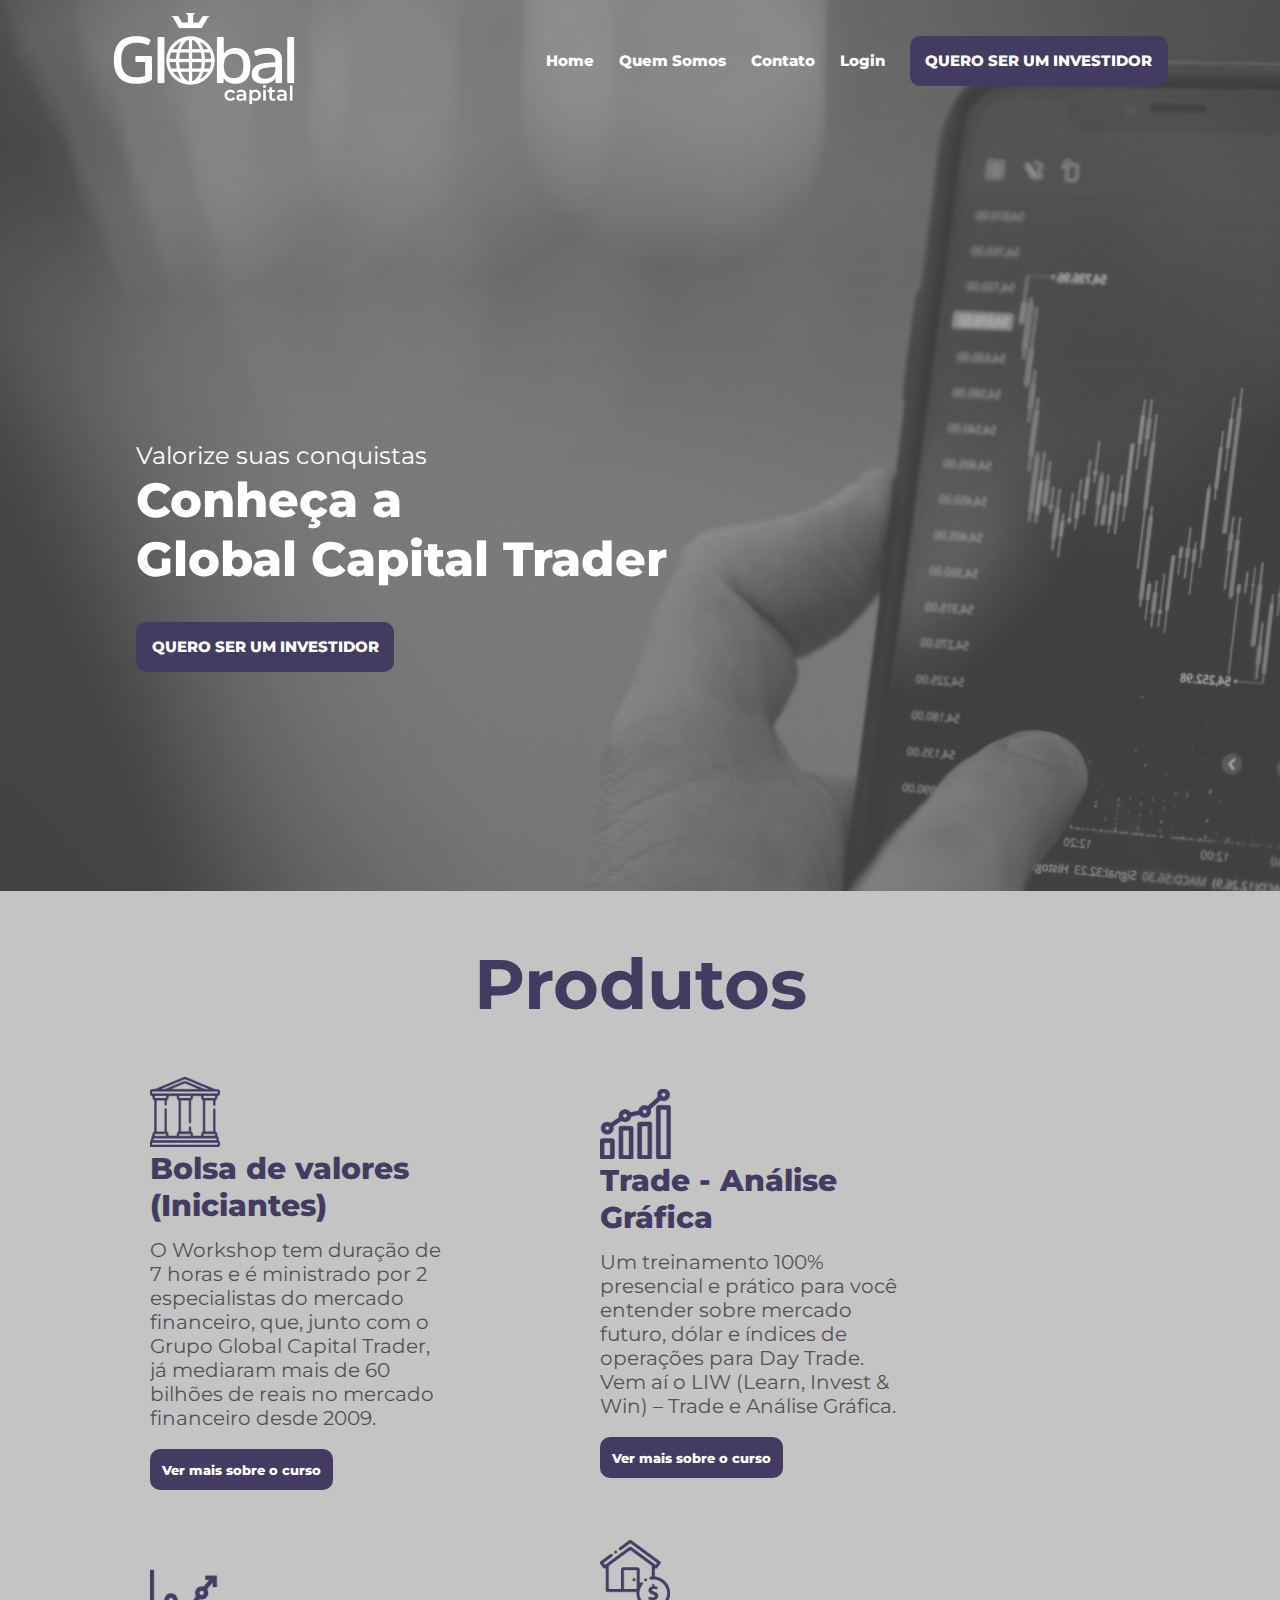
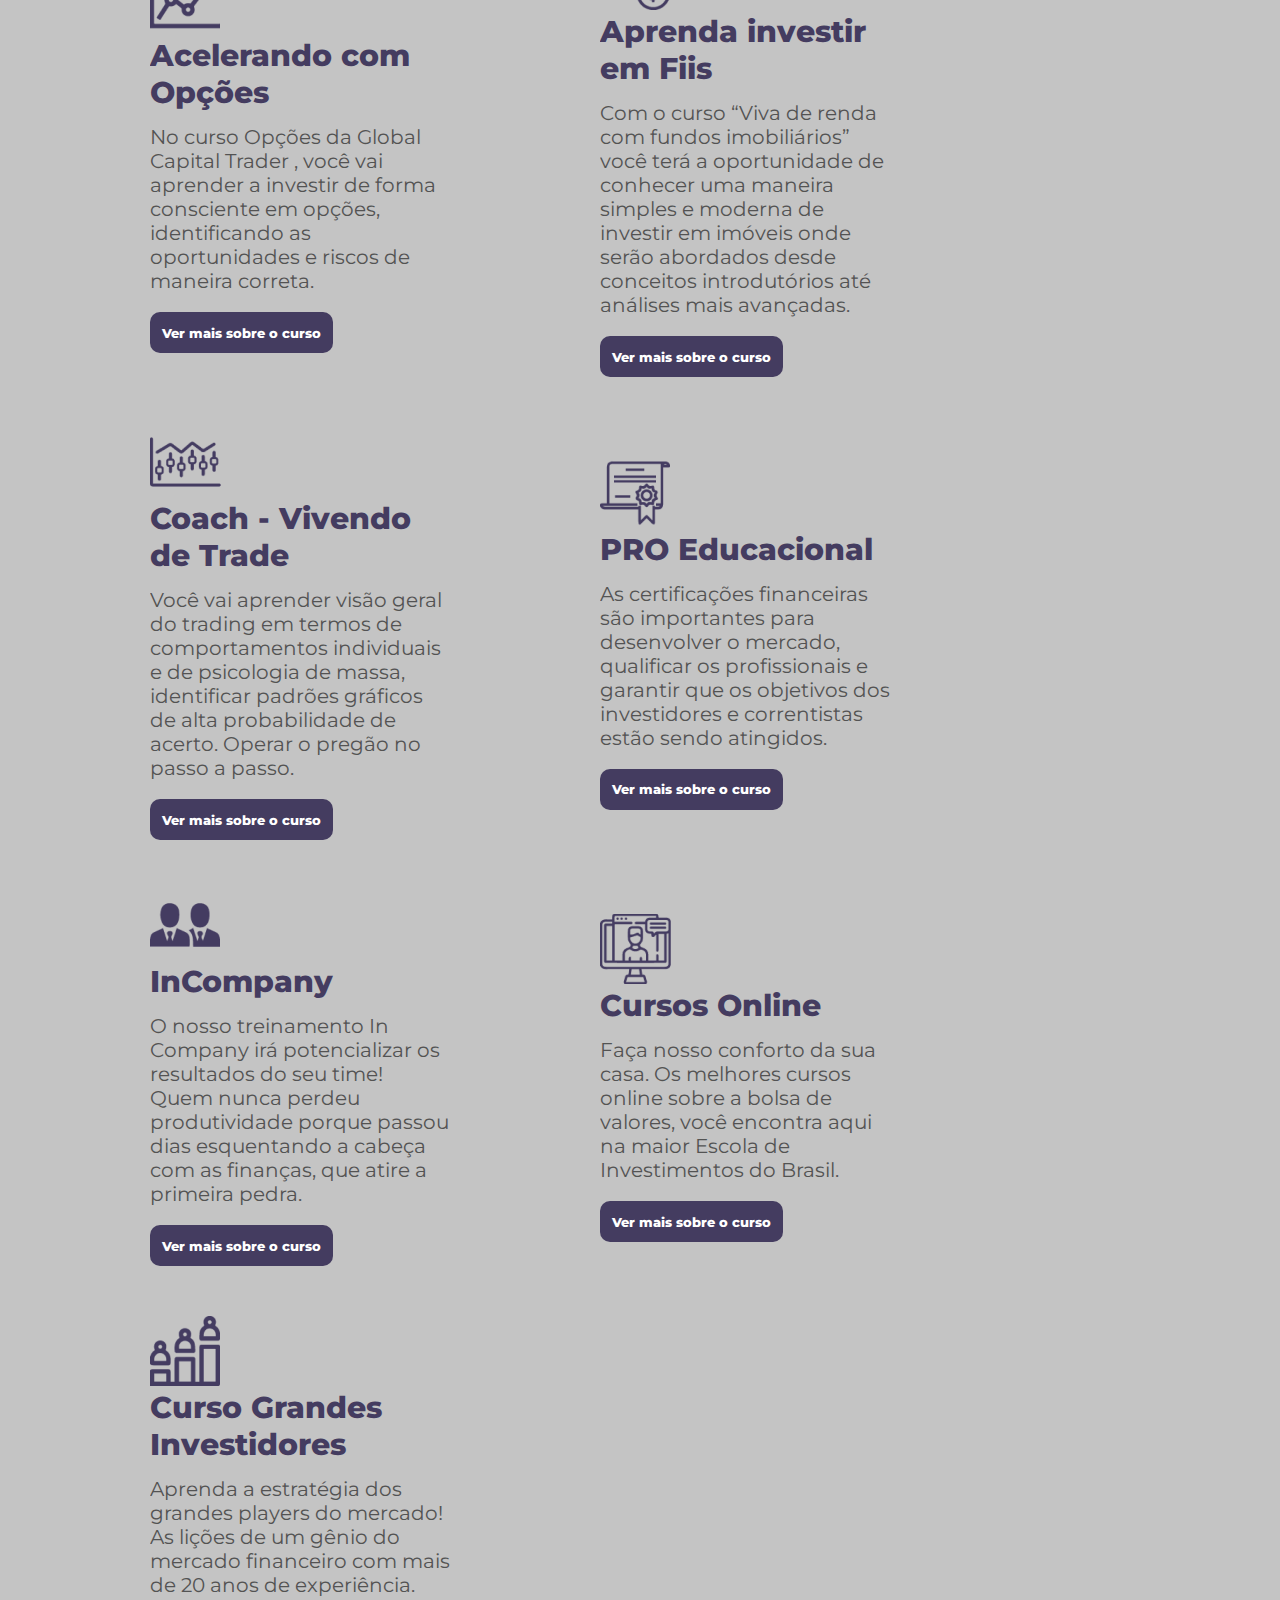
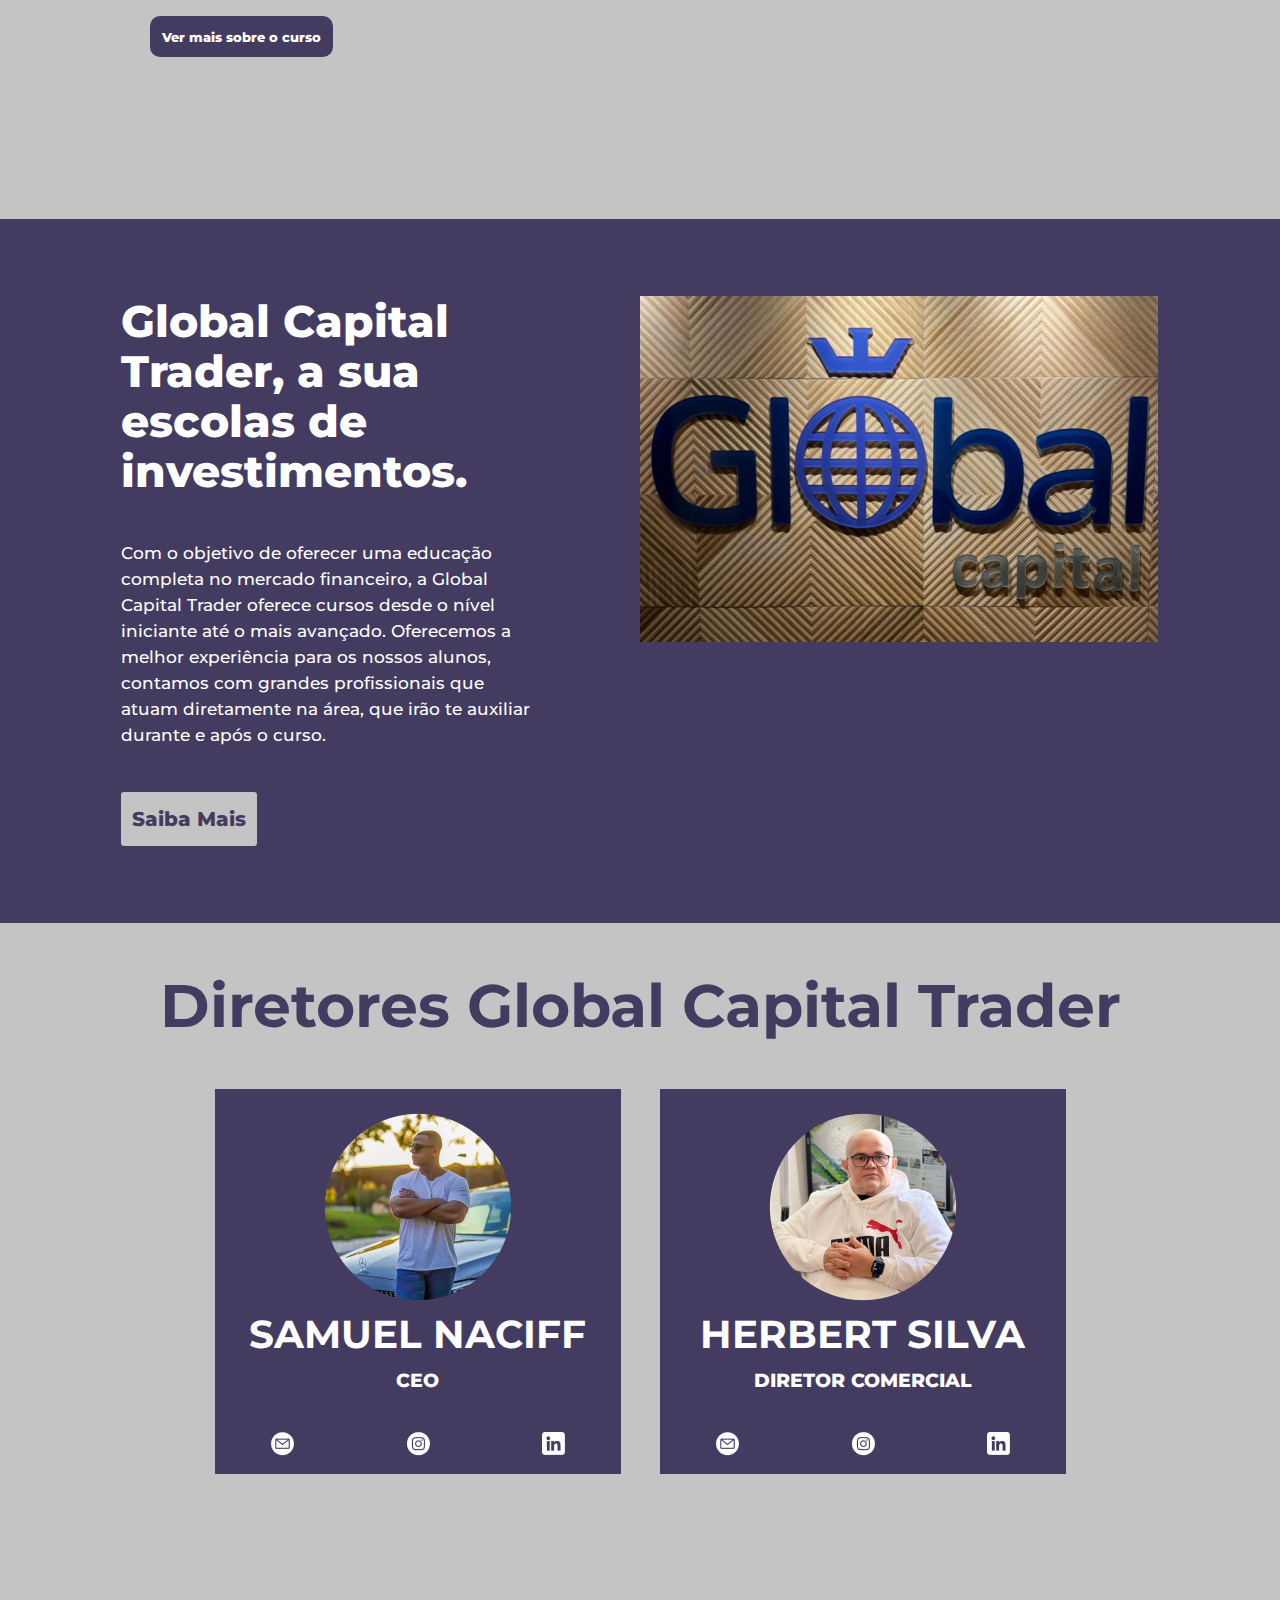
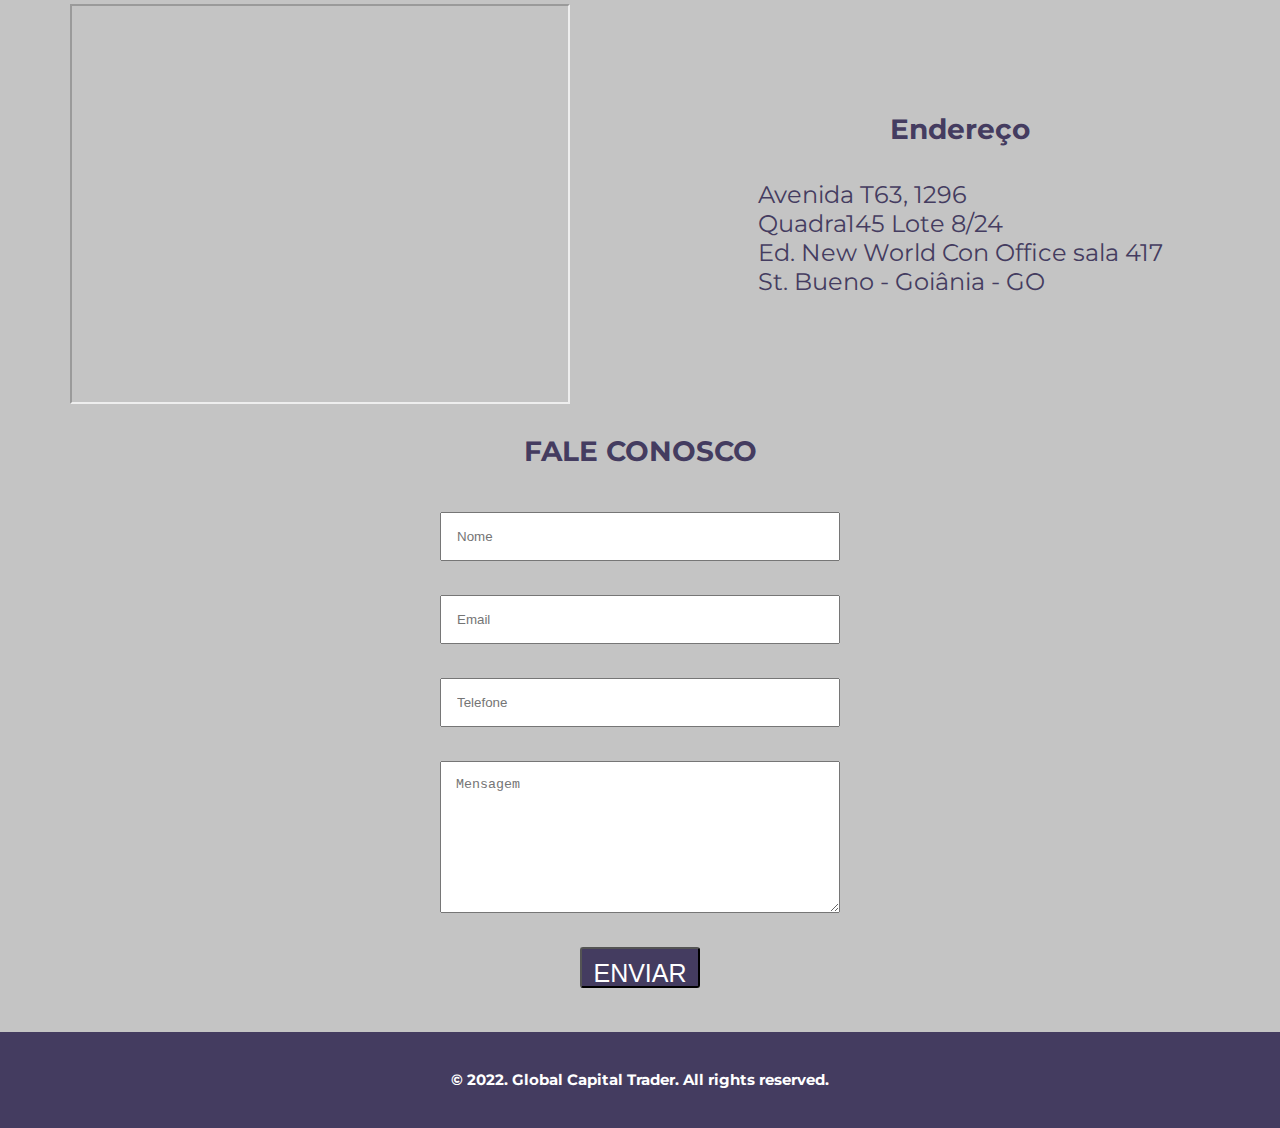
==== index.html @ a00778fa "Add responsive menu bar" ====
<!DOCTYPE html> <!--TAG para definir a última versão estável do navegador-->
<html lang="pt-BR"> <!--TAG Global-->
<head>
    <meta charset="UTF-8"> <!--Tag para adicionar caracteres especiais-->
    <meta http-equiv="X-UA-Compatible" content="IE=edge">
    <meta name="viewport" content="width=device-width, initial-scale=1.0">
    <title>Global Capital Trader</title> <!--tag para o título da página no navegador-->

        <link rel="preconnect" href="https://fonts.googleapis.com"> <!--link com o google fonts Montserrat Regular-->
        <link rel="preconnect" href="https://fonts.gstatic.com" crossorigin>
        <link href="https://fonts.googleapis.com/css2?family=Montserrat&display=swap" rel="stylesheet">
        <link rel="preconnect" href="https://fonts.googleapis.com"> <!--link com o google fonts Montserrat Medium-->
        <link rel="preconnect" href="https://fonts.gstatic.com" crossorigin>
        <link href="https://fonts.googleapis.com/css2?family=Montserrat:wght@500&display=swap" rel="stylesheet">
        <link rel="preconnect" href="https://fonts.googleapis.com"> <!--link com o google fonts Montserrat Bold-->
        <link rel="preconnect" href="https://fonts.gstatic.com" crossorigin>
        <link href="https://fonts.googleapis.com/css2?family=Montserrat:wght@600&display=swap" rel="stylesheet">
        <link rel="preconnect" href="https://fonts.googleapis.com"> <!--link com o google fonts Montserrat ExtraBold-->
        <link rel="preconnect" href="https://fonts.gstatic.com" crossorigin>
        <link href="https://fonts.googleapis.com/css2?family=Montserrat:wght@800&display=swap" rel="stylesheet">

    <link rel="stylesheet" href="CSS/reset.css"> <!--tag "link" para lincar com o CSS e estilizar a página-->
    <link rel="stylesheet" href="CSS/index.css"> 
    <link rel="stylesheet" href="CSS/Components/product-title.css">
    <link rel="stylesheet" href="CSS/Components/produtos.css">
    <link rel="stylesheet" href="CSS/Components/box-pdf.css">
    <link rel="stylesheet" href="CSS/Components/diretores.css">
    <link rel="stylesheet" href="CSS/Components/container.css">
    <link rel="stylesheet" href="CSS/Components/main-footer.css">
    <link rel="stylesheet" href="CSS/Components/tema1.css">
    <link rel="stylesheet" href="CSS/Components/style.css">


</head>
<body>
    <header>
        <nav>
            <a class="logo"><img src="assets/img/Logo.png" alt="Global Capital Trader"></a>
            <div class="mobile-menu">
                <div class="line1"></div>
                <div class="line2"></div>
                <div class="line3"></div>
            </div>
            <ul class="nav-list">
                <li><a href="#">Home</a></li>
                <li><a href="#">Quem Somos</a></li>
                <li><a href="#">Contato</a></li>
                <li><a href="https://globalcapitaltrader.com/login">Login</a></li>
                <li><a href="https://globalcapitaltrader.com/register.php?id=c20ad4d76&invited_by=Hebert&app=12" id="inscreva-se-btn">QUERO SER UM INVESTIDOR</a></li>
            </ul>
        </nav>
    </header>
    <script src="/mobile-navbar.js"></script>
    
    <main>
        <div class="main-content">
            <h2 class="second-text">Valorize suas conquistas</h2>
            <h1 class="primary-text">Conheça a <br>Global Capital Trader</h1>
            <div class="btn">
                <a href="https://globalcapitaltrader.com/register.php?id=c20ad4d76&invited_by=Hebert&app=12" id="inscreva-se-btn">QUERO SER UM INVESTIDOR</a>
            </div>
        </div>
    </main> 
</body>   

    <div class="product-title">
        <h1>Produtos</h1>
    </div>

    <div class="produtos">
        <!--Card 1-->
        <div class="card">
            <div class="img-produtos">
                <img src="assets/icones/bolsa-de-valores.png">
            </div>
            <h4>Bolsa de valores (Iniciantes)</h4>
            <div class="content">
                <p>O Workshop tem duração de 7 horas e é ministrado por 2 especialistas do mercado financeiro, que, junto com o Grupo Global Capital Trader, já mediaram mais de 60 bilhões de reais no mercado financeiro desde 2009.</p>
                <a href="cursos.html">Ver mais sobre o curso</a>
            </div>
        </div>
        <!--Card 2-->
        <div class="card">
            <div class="img-produtos">
                <img src="assets/icones/trade-analise.png">
            </div>
            <h4>Trade - Análise Gráfica</h4>
            <div class="content">
                <p>Um treinamento 100% presencial e prático para você entender sobre mercado futuro, dólar e índices de operações para Day Trade. Vem aí o LIW (Learn, Invest & Win) – Trade e Análise Gráfica.</p>
                <a href="cursos.html">Ver mais sobre o curso</a>
            </div>
        </div>
        <!--Card 3-->
        <div class="card">
            <div class="img-produtos">
                <img src="assets/icones/acelerando-com-opcoes.png">
            </div>
            <h4>Acelerando com Opções</h4>
            <div class="content">
                <p>No curso Opções da Global Capital Trader , você vai aprender a investir de forma consciente em opções, identificando as oportunidades e riscos de maneira correta.</p>
                <a href="cursos.html">Ver mais sobre o curso</a>
            </div>
        </div>
        <!--Card 4-->
        <div class="card">
            <div class="img-produtos">
                <img src="assets/icones/aprenda-investir-em-tiis.png">
            </div>
            <h4>Aprenda investir em Fiis</h4>
            <div class="content">
                <p>Com o curso “Viva de renda com fundos imobiliários” você terá a oportunidade de conhecer uma maneira simples e moderna de investir em imóveis onde serão abordados desde conceitos introdutórios até análises mais avançadas.</p>
                <a href="cursos.html">Ver mais sobre o curso</a>
            </div>
        </div>
        <!--Card 5-->
        <div class="card">
            <div class="img-produtos">
                <img src="assets/icones/coach-vivendo-de-trade.png">
            </div>
            <h4>Coach - Vivendo de Trade</h4>
            <div class="content">
                <p>Você vai aprender visão geral do trading em termos de comportamentos individuais e de psicologia de massa, identificar padrões gráficos de alta probabilidade de acerto. Operar o pregão no passo a passo.</p>
                <a href="cursos.html">Ver mais sobre o curso</a>
            </div>
        </div>
        <!--Card 6-->
        <div class="card">
            <div class="img-produtos">
                <img src="assets/icones/pro-educacional.png">
            </div>
            <h4>PRO Educacional</h4>
            <div class="content">
                <p>As certificações financeiras são importantes para desenvolver o mercado, qualificar os profissionais e garantir que os objetivos dos investidores e correntistas estão sendo atingidos.</p>
                <a href="cursos.html">Ver mais sobre o curso</a>
            </div>
        </div>
        <!--Card 7-->
        <div class="card">
            <div class="img-produtos">
                <img src="assets/icones/incompany.png">
            </div>
            <h4>InCompany</h4>
            <div class="content">
                <p>O nosso treinamento In Company irá potencializar os resultados do seu time! Quem nunca perdeu produtividade porque passou dias esquentando a cabeça com as finanças, que atire a primeira pedra.</p>
                <a href="cursos.html">Ver mais sobre o curso</a>
            </div>
        </div>
        <!--Card 8-->
        <div class="card">
            <div class="img-produtos">
                <img src="assets/icones/curso-online.png">
            </div>
            <h4>Cursos Online</h4>
            <div class="content">
                <p>Faça nosso conforto da sua casa. Os melhores cursos online sobre a bolsa de valores, você encontra aqui na maior Escola de Investimentos do Brasil.</p>
                <a href="cursos.html">Ver mais sobre o curso</a>
            </div>
        </div>
        <!--Card 9-->
        <div class="card">
            <div class="img-produtos">
                <img src="assets/icones/curso-grandes-investidores.png">
            </div>
            <h4>Curso Grandes Investidores</h4>
            <div class="content">
                <p>Aprenda a estratégia dos grandes players do mercado! As lições de um gênio do mercado financeiro com mais de 20 anos de experiência.</p>
                <a href="cursos.html">Ver mais sobre o curso</a>
            </div>
        </div>
    </div>

    <div class="box-pdf">
        <div class="card-pdf">
            <img src="assets/img/escritorio.png">
            <h5>Global Capital Trader, a sua escolas de investimentos.</h5>
            <p>Com o objetivo de oferecer uma educação completa no mercado financeiro, a Global Capital Trader oferece cursos desde o nível iniciante até o mais avançado. Oferecemos a melhor experiência para os nossos alunos, contamos com grandes profissionais que atuam diretamente na área, que irão te auxiliar durante e após o curso.</p>
            <a href="assets/pdf/Apresentação_Global_Cpital.pdf" download="Apresentação_Global_Cpital.pdf" type="application/pdf">Saiba Mais</a>
        </div>
    </div>

    <div class="tema1">
        <h1>Diretores Global Capital Trader</h1>
    </div>

    <div class="diretores">

        <div class="card-samuel">
            <div class="foto">
                <img src="assets/img/samuel.png">
            </div>
            <div class="nomes">
                <h2>SAMUEL NACIFF</h2>
            </div>
            <div class="função">
                <p>CEO</p>
            </div>
            <div class="redes-sociais">
                <a href="mailto:contato@globalcapitaltrader.com">
                    <img src="assets/icones/email-branco.png" alt="">
                </a>
                <a href="https://www.instagram.com/samuelnacifftrader/?hl=pt-br">
                    <img src="assets/icones/insta-branco.png" alt="">
                </a>
                <a href="">
                    <img src="assets/icones/linkedin-branco.png" alt="">
                </a>
            </div>
        </div>
        <div class="card-herbert">
            <div class="foto">
                <img src="assets/img/herbert.png">
            </div>
            <div class="nomes">
                <h2>HERBERT SILVA</h2>
            </div>
            <div class="função">
                <p>DIRETOR COMERCIAL</p>
            </div>
            <div class="redes-sociais">
                <a href="mailto:contato@globalcapitaltrader.com">
                    <img src="assets/icones/email-branco.png" alt="">
                </a>
                <a href="https://www.instagram.com/herbert.global/?hl=pt-br">
                    <img src="assets/icones/insta-branco.png" alt="">
                </a>
                <a href="">
                    <img src="assets/icones/linkedin-branco.png" alt="">
                </a>
            </div>
        </div>
    </div>

    <div class="container">
        <div id="contato_form">
            <div>
                <iframe src="https://www.google.com/maps/embed?pb=!1m18!1m12!1m3!1d3821.2607943688413!2d-49.27306608530676!3d-16.713834338485576!2m3!1f0!2f0!3f0!3m2!1i1024!2i768!4f13.1!3m3!1m2!1s0x935ef127100bc4bd%3A0xf88346a3f823b997!2sEdif%C3%ADcio%20New%20World!5e0!3m2!1spt-BR!2sbr!4v1649647916330!5m2!1spt-BR!2sbr" allowfullscreen="" loading="lazy" referrerpolicy="no-referrer-when-downgrade"></iframe>
            </div>
            <div class="tema3">
                <h2>Endereço</h2><br>
                <p>Avenida T63, 1296 <br>Quadra145 Lote 8/24 <br>Ed. New World Con Office sala 417 <br> St. Bueno - Goiânia - GO</p>
            </div>
            <div>
                <div class="tema2">
                    <h2>FALE CONOSCO</h2><br>
                </div>
                <form action="#" method="post"></form>
                <input type="text" placeholder="Nome" required><br>
                <input type="text" placeholder="Email" required><br>
                <input type="text" placeholder="Telefone" required><br>
                <textarea cols="46" rows="8" placeholder="Mensagem"></textarea><br>
                <input type="submit" value="ENVIAR"><br>
            </div>
        </div>
    </div>

<footer class="main-footer">
        <h2>© 2022. Global Capital Trader. All rights reserved.</h2>
</footer>
</html>
---- CSS/index.css ----
@import url('https://fonts.googleapis.com/css2?family=Montserrat:wght@400;500;600;700;800;900&display=swap');

/*Zerando CSS*/
*{
    margin: 0;
    padding: 0;
    box-sizing: border-box;
}

/*Fundo-tela*/

html {
    width: 100vw;
    height: 100vh;
    font-size: 62.5%;
    color: white;
    font-family: 'Montserrat';
}

body {
    background-image: url(/assets/img/Fundo-Inicio.png);
    background-position: center center;
    background-size: cover;
    background-position-y: 0px;
    background-repeat: no-repeat;
}

 /*Responsive Mobile*/

@media screen and (max-width: 480px) {
    body {
        width: 100%;
    }
}

 /*Responsive Tablet*/

 @media screen and (max-width: 768px) {
    body {
        width: 100%;
    }
}

/*Menu - Header - NavBar*/



/*Centro - Conteúdo Principal*/

main {
    height: 87vh;
    display: flex;
    justify-content: left;
    align-items: left;
}

.main-content{
    display: flex;
    flex-direction: column;
    justify-content: left;
    align-items: left;
    margin-left: 136px;
    margin-top: 113px;
}

.main-content .btn a {
    text-decoration: none;
    list-style: none;
    background-color: #443C60;
    border-radius: 10px;
    display: flex;
    justify-content: center;
    align-items: center;
    gap: 205px;
    font-style: normal;
    font-weight: 800;
    font-size: 15px;
    width: 258px;
    height: 50px;
    color: #fff;
    cursor: pointer;
}

.main-content .btn a:hover {
    background-color: rgb(153, 41, 234, 1);
    color: #fff;
}

/*Texto conteúdo principal*/

.primary-text {
    width: 717px;
    font-weight: 800;
    font-size: clamp(20px, 1em + 3vw, 64px);
    margin-bottom: 34px;
    text-align: left;
}

.second-text {
    font-style: normal;
    font-weight: 400;
    font-size: clamp(11px, 1em + 3vw, 24px);
}

/*Text Responsive Margin Mobile*/

@media screen and (max-width: 480px) {
    .main-content {
        margin-left: 29px;
    }
    .primary-text {
        width: 717px;
        font-weight: 800;
        font-size: clamp(20px, 1em + 3vw, 64px);
        margin-bottom: 34px;
        text-align: left;
    }
    
    .second-text {
        font-style: normal;
        font-weight: 400;
        font-size: clamp(11px, 1em + 0.3vw, 24px);
    }
}

/*Text Responsive Margin Tablet*/

@media screen and (max-width: 768px) {
    .main-content {
        margin-left: 86px;
    }
    
}

/*Botão*/

#inscreva-se-btn {
    background-color: #443C60;
    border-radius: 10px;
}

#inscreva-se-btn:hover {
    background-color: rgb(153, 41, 234, 1);
    color: #fff;
}


/*Margin = fora | Padding = dentro*/
---- CSS/Components/product-title.css ----
@import url('https://fonts.googleapis.com/css2?family=Montserrat:wght@400;500;600;700;800;900&display=swap');

*{
    margin: 0;
    padding: 0;
    box-sizing: border-box;
}

.product-title {
    padding-top: 50px;
    background-color: #C4C4C4;
    font-family: 'Montserrat';
    font-style: normal;
    font-weight: 800;
    font-size: 35px;
    display: flex;
    align-items: center;
    text-align: center;
    justify-content: center;
    color: #443C60;
    position: relative;

}
---- CSS/Components/produtos.css ----
.produtos {
    background-color: #C4C4C4;
    box-sizing: border-box;
    font-family: 'Montserrat';
    display: flex;
    justify-content: left;
    align-items: center;
    flex-wrap: wrap;
    padding-bottom: 162px;
}

.produtos .card{
    position: center;
    margin-top: 50px;
    margin-left: 150px;
    width: 300px;
    background-color: #C4C4C4;
    overflow: hidden;
    text-align: left;
}

.produtos .card h4{
    font-family: 'Montserrat';
    font-style: normal;
    font-weight: 800;
    font-size: 30px;
    line-height: 37px;
    color: #443C60;
}

.produtos .card .content{
    text-align: left;
}

.produtos .card .content p{
    font-family: 'Montserrat';
    font-style: normal;
    font-weight: 400;
    font-size: 20px;
    line-height: 24px;
    color: #535353;
    padding-top: 14px;
}

.produtos .card .content a{
    margin-top: 19px;
    text-decoration: none;
    list-style: none;
    background-color: #443C60;
    border-radius: 10px;
    display: flex;
    justify-content: center;
    align-items: center;
    font-style: normal;
    font-weight: 800;
    font-size: 13px;
    width: 183px;
    height: 41px;
    background-color: #443C60;
    color: #fff;
    border-radius: 10px;
    cursor: pointer;
}

.produtos .card .content a:hover {
    background-color: rgb(153, 41, 234, 1);
    color: #fff;
}
---- CSS/Components/box-pdf.css ----
.box-pdf {
    background: #443C60;
    box-sizing: border-box;
    font-family: 'Montserrat';
    display: flex;
    justify-content: left;
    align-items: center;
    flex-wrap: wrap;
    align-items: center;
    overflow: hidden;
}

.card-pdf {
    margin-left: 121px;
    flex-wrap: wrap;
}

.box-pdf .card-pdf img {
    width: 640px;
    float: right;
    margin-left: 101px;
    padding-top: 77px;
    padding-right: 122px;
    margin-bottom: 77px;
}

.box-pdf .card-pdf h5{
    font-family: 'Montserrat';
    font-style: normal;
    font-weight: 800;
    font-size: 44px;
    line-height: 50px;
    color: #FFFFFF;
    margin-bottom: 44px;
    margin-top: 77px;
}

.box-pdf .card-pdf p {
    font-family: 'Montserrat';
    font-style: normal;
    font-weight: 500;
    font-size: 17px;
    line-height: 26px;
    color: #FFFFFF;
}

.box-pdf .card-pdf a {
    background-color: #C4C4C4;
    color: #443C60;
    border-radius: 3px;
    text-decoration: none;
    list-style: none;
    margin-top: 44px;
    display: inline-block;
    padding: 15px 11px;
    margin-right: 0;
    font-family: 'Montserrat';
    font-size: 20px;
    font-weight: 800;
    margin-bottom: 77px;

}
.box-pdf .card-pdf a:hover {
    margin-top: 44px;
    transform: scale(1.09);
    background-color: #9929EA;
    box-shadow: 0px 4px 4px rgba(0, 0, 0, 0.25);
    font-family: 'Montserrat';
    font-size: 20px;
    font-weight: 800;
    box-shadow: 0px 4px 4px rgba(0, 0, 0, 0.25);
    border-radius: 3px;
    color: #fff;
}
---- CSS/Components/diretores.css ----
@import url('https://fonts.googleapis.com/css2?family=Montserrat:wght@400;500;600;700;800;900&display=swap');

*{
    margin: 0;
    padding: 0;
    box-sizing: border-box;
}

.diretores {
    background: #C4C4C4;
    box-sizing: border-box;
    font-family: 'Montserrat';
    display: flex;
    justify-content: center;
    align-items: center;
    flex-wrap: wrap;
    align-items: center;
    overflow: hidden;
    padding-bottom: 120px;
    text-align: center;

}


.card-samuel {
    margin-top: 51px;
    margin-right: 39px;
    width: 406px;
    height: 385px;
    left: 343px;
    top: 3302px;
    background-color: #443c60;
}

.card-herbert {
    margin-top: 51px;
    width: 406px;
    height: 385px;
    left: 788px;
    top: 3302px;
    background-color: #443C60;
}

.foto {
    margin-top: 23.88px;
    margin-right: 109.85px;
    margin-left: 109.86px;
    margin-bottom: 13.83px;
    align-items: center;
}

.nomes {
    font-family: 'Montserrat';
    font-style: normal;
    font-weight: 800;
    font-size: 26px;
    line-height: 32px;
    color: #FFFFFF;
    text-align: center;
    margin-bottom: 19px;
}

.função {
    font-family: 'Montserrat';
    font-style: normal;
    font-weight: 800;
    font-size: 19px;
    line-height: 23px;
    color: #FFFFFF;
    align-items: center;
    margin-bottom: 40.19px;
}

.redes-sociais {
    display: flex;
    justify-content: space-around;
    align-items: center;
}
---- CSS/Components/container.css ----
.container {
    font-family: 'Montserrat';
    font-style: normal;
    font-weight: 700;
    font-size: 28px;
    line-height: 34px;
    color: #443C60;
    width: 100%;
    
    position: relative;
    display: flex;
    justify-content: center;
    align-items: center;
}

.tema2 h2 {
    font-family: 'Montserrat';
    font-style: normal;
    font-weight: 700;
    font-size: 28px;
    line-height: 34px;
    display: flex;
    align-items: left;
    color: #443C60;
    text-align: left;
}

.tema3 h2 {
    font-family: 'Montserrat';
    font-style: normal;
    font-weight: 700;
    font-size: 28px;
    line-height: 34px;
    display: flex;
    align-items: left;
    color: #443C60;
    text-align: left;
}

.tema3 p {
    font-family: 'Montserrat';
    font-style: normal;
    font-weight: 400;
    font-size: 24px;
    line-height: 29px;
}

#contato_form {
    width: 100%;
    display: flex;
    height: auto;
    justify-content: center;
    align-items: center;
    background-color: #C4C4C4;
    overflow: hidden;
    flex-wrap: wrap;
}

#contato_form div {
    width: 50vh;
    height: 100%;
    display: flex;
    justify-content: center;
    align-items: center;
    margin: 10px auto;
    flex-direction: column;
}

#contato_form div iframe {
    width: 500px;
    height: 400px;
    transition: all 1.5s ease-in-out;
}

#contato_form form {
    width: 400px;
    display: flex;
    align-items: center;
    text-align: center;
    color: #443C60;
    flex-direction: column;
}

input, textarea {
    width: 400px;
    padding: 15px;
    outline: none;
}

input[type="submit"] {
    position: relative;
    justify-content: left;
    width: 120px;
    height: 41px;
    border-radius: 10px;
    padding: 10px;
    font-size: 25px;
    transition: all 0.8s ease;
    background: #443C60;
    border-radius: 3px;
    color: #fff;
    text-align: center;
    flex-direction: row;
}

input [type="submit"]:hover {
    cursor: pointer;
    opacity: 0.8s;
    background: #9929EA;
    box-shadow: 0px 4px 4px rgba(0, 0, 0, 0.25);
}
---- CSS/Components/main-footer.css ----
.main-footer {
    padding-top: 38px;
    padding-bottom: 38px;
    width: 100%;
    position: absolute;
    font-family: 'Montserrat';
    font-style: normal;
    font-weight: 700;
    font-size: 10px;
    line-height: 20px;
    display: flex;
    text-align: center;
    color: #FFFFFF;
    position: absolute;
    background: #443C60;
    justify-content: center;
}
---- CSS/Components/tema1.css ----
.tema1 {
    padding-top: 50px;
    background-color: #C4C4C4;
    text-align: center;
    justify-content: center;
    position: relative;
    font-family: 'Montserrat';
    font-style: normal;
    font-weight: 800;
    font-size: 30px;
    line-height: 65px;
    display: flex;
    align-items: center;
    color: #443C60;
}
---- CSS/Components/style.css ----
* {
  margin: 0;
  padding: 0;
}

a {
  align-items: center;
  color: #fff;
  text-decoration: none;
  transition: 0.3s;
}

a:hover {
  opacity: 0.7;
}

a#inscreva-se-btn {
  text-decoration: none;
  list-style: none;
  background-color: #443C60;
  border-radius: 10px;
  display: flex;
  justify-content: center;
  align-items: center;
  gap: 205px;
  font-style: normal;
  font-weight: 800;
  font-size: 15px;
  width: 258px;
  height: 50px;
  color: #fff;
  cursor: pointer;
}

a#inscreva-se-btn:hover {
  background-color: rgb(153, 41, 234, 1);
  color: #fff;
}

nav {
  display: flex;
  justify-content: space-around;
  align-items: center;
  font-family: 'Montserrat';
  font-family: 'Montserrat';
  font-style: normal;
  font-weight: 800;
  font-size: 15px;
}

main {
  align-items: center;
  width: 100%;
  background-image: url(/assets/img/Fundo-Inicio.png) no-repeat center center;
  background-position: center center;
  background-size: cover;
  background-position-y: 0px;
  background-repeat: no-repeat;
}

.nav-list {
  align-items: center;
  list-style: none;
  display: flex;
}

.nav-list li {
  margin-left: 25px;
}

.mobile-menu {
  display: none;
  cursor: pointer;
}

.mobile-menu div {
  width: 35px;
  height: 2px;
  background: #fff;
  margin: 8px;
  transition: 0.3s;
}

header {
  padding-top: 13px;
}

/*Responsive Menu*/

@media screen and (max-width:920px) {
  nav {
    margin-top: -13px;
    background: #C4C4C4;
    height: 15vh;
  }  
  body {
    overflow-x: hidden;
  }

  .nav-list li a#inscreva-se-btn {
    display: none;
  }

  .nav-list {
    position: absolute;
    top: 15vh;
    right: 0;
    width: 35vw;
    height: 92vh;
    background: #C4C4C4;
    flex-direction: column;
    align-items: center;
    justify-content: space-around; 
    transform: translateX(100%);
    transition: transform 0.3s ease-in;
  }
  .nav-list li {
    margin-left: 0;
    opacity: 0;
    }
  .mobile-menu {
    display: block;
  }
}

.nav-list.active {
  transform: translateX(0);
}

@keyframes navLinkFade {
  from {
    opacity: 0;
    transform: translateX(50px);
  }
  to {
    opacity: 1;
    transform: translateX(0);
  }
}

.mobile-menu.active .line1 {
  transform: rotate(-45deg) translate(-8px, 8px);
  background-color: #443C60;
}

.mobile-menu.active .line2 {
  opacity: 0;
}

.mobile-menu.active .line3 {
  transform: rotate(45deg) translate(-5px, -7px);
  background-color: #443C60;
}
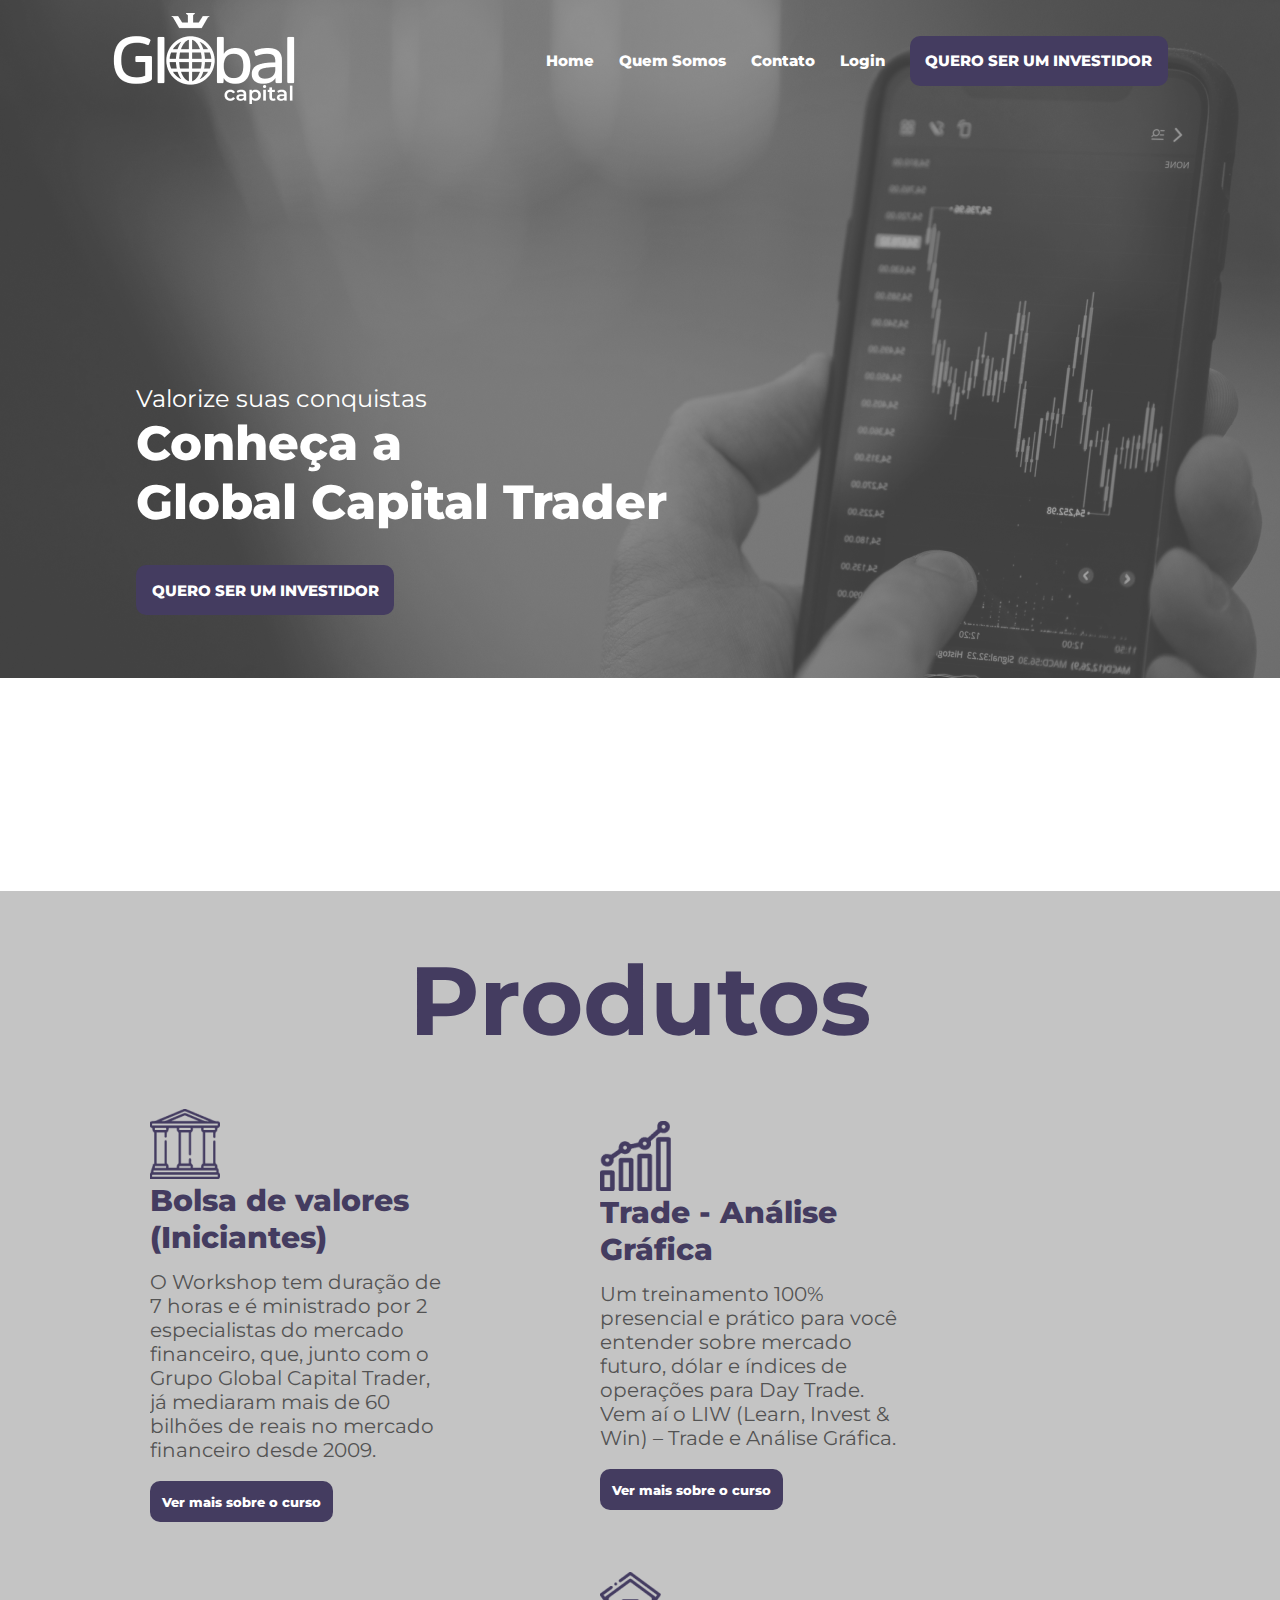
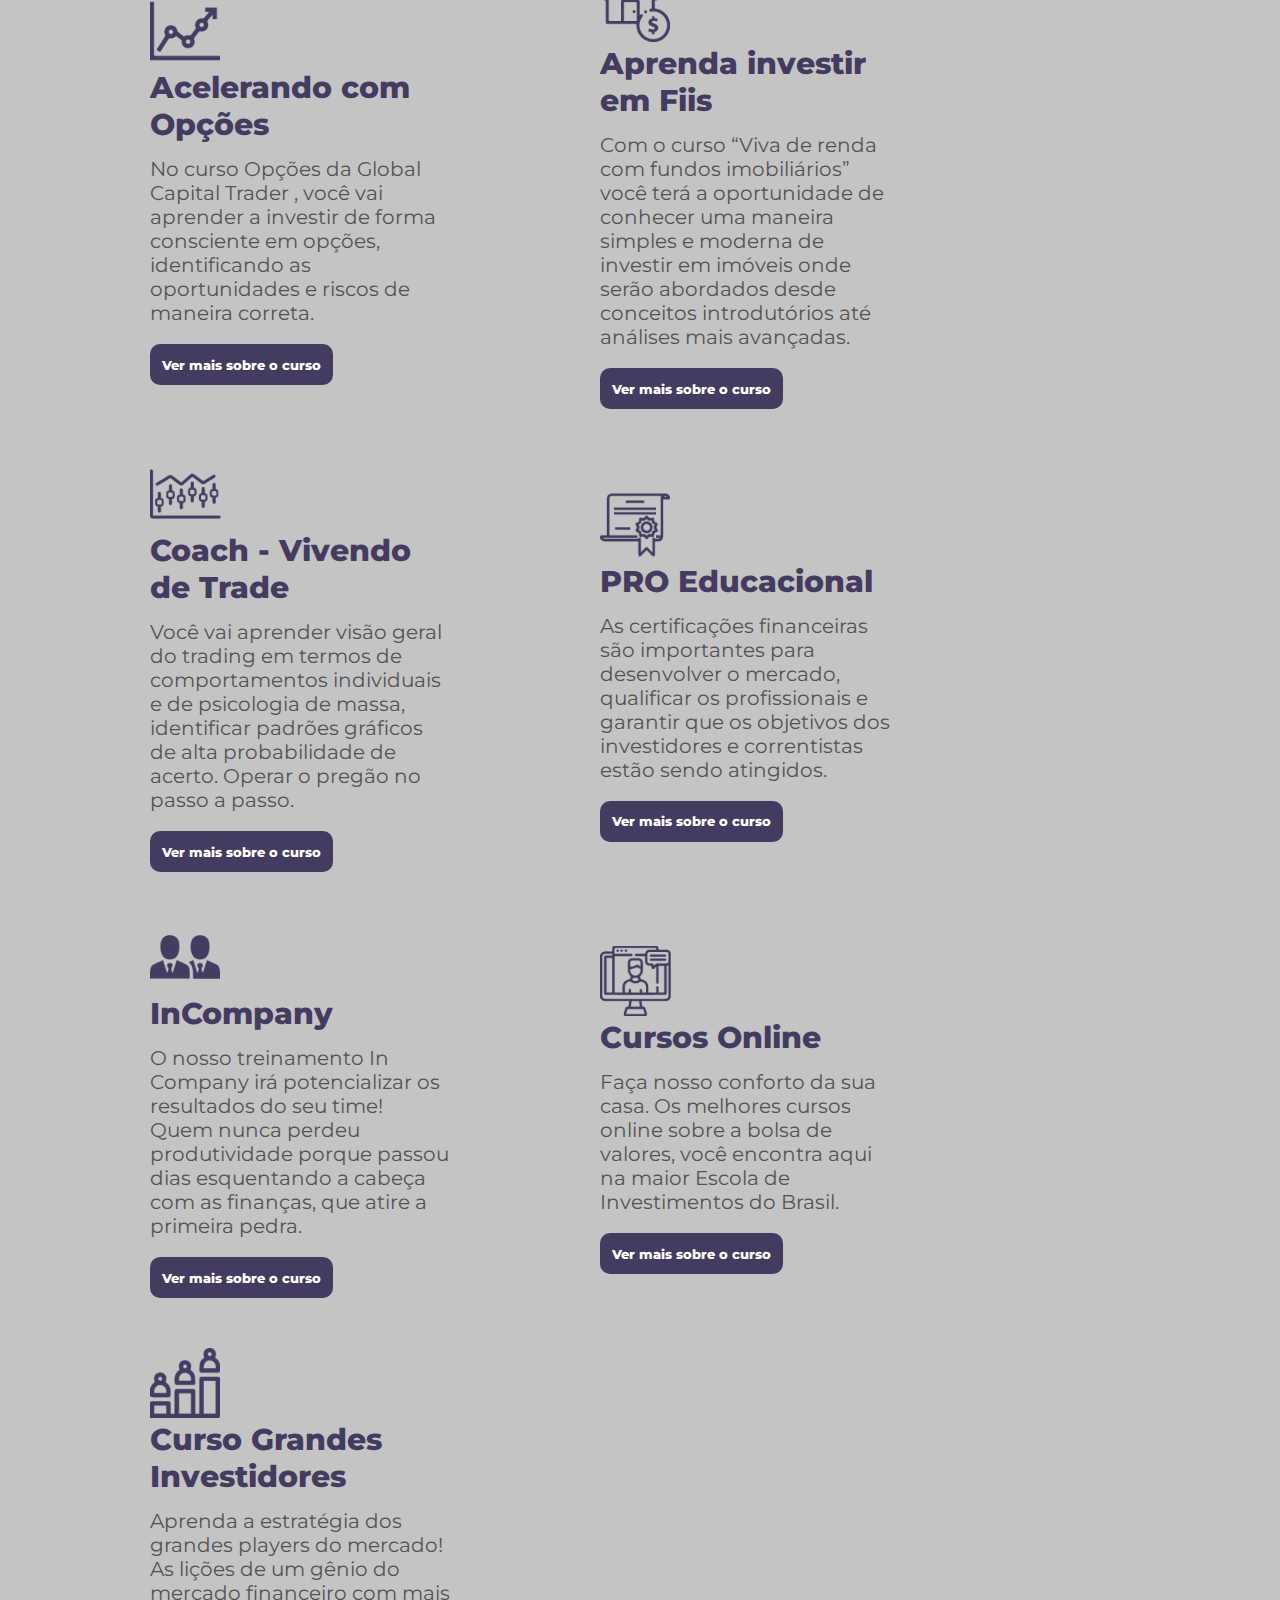
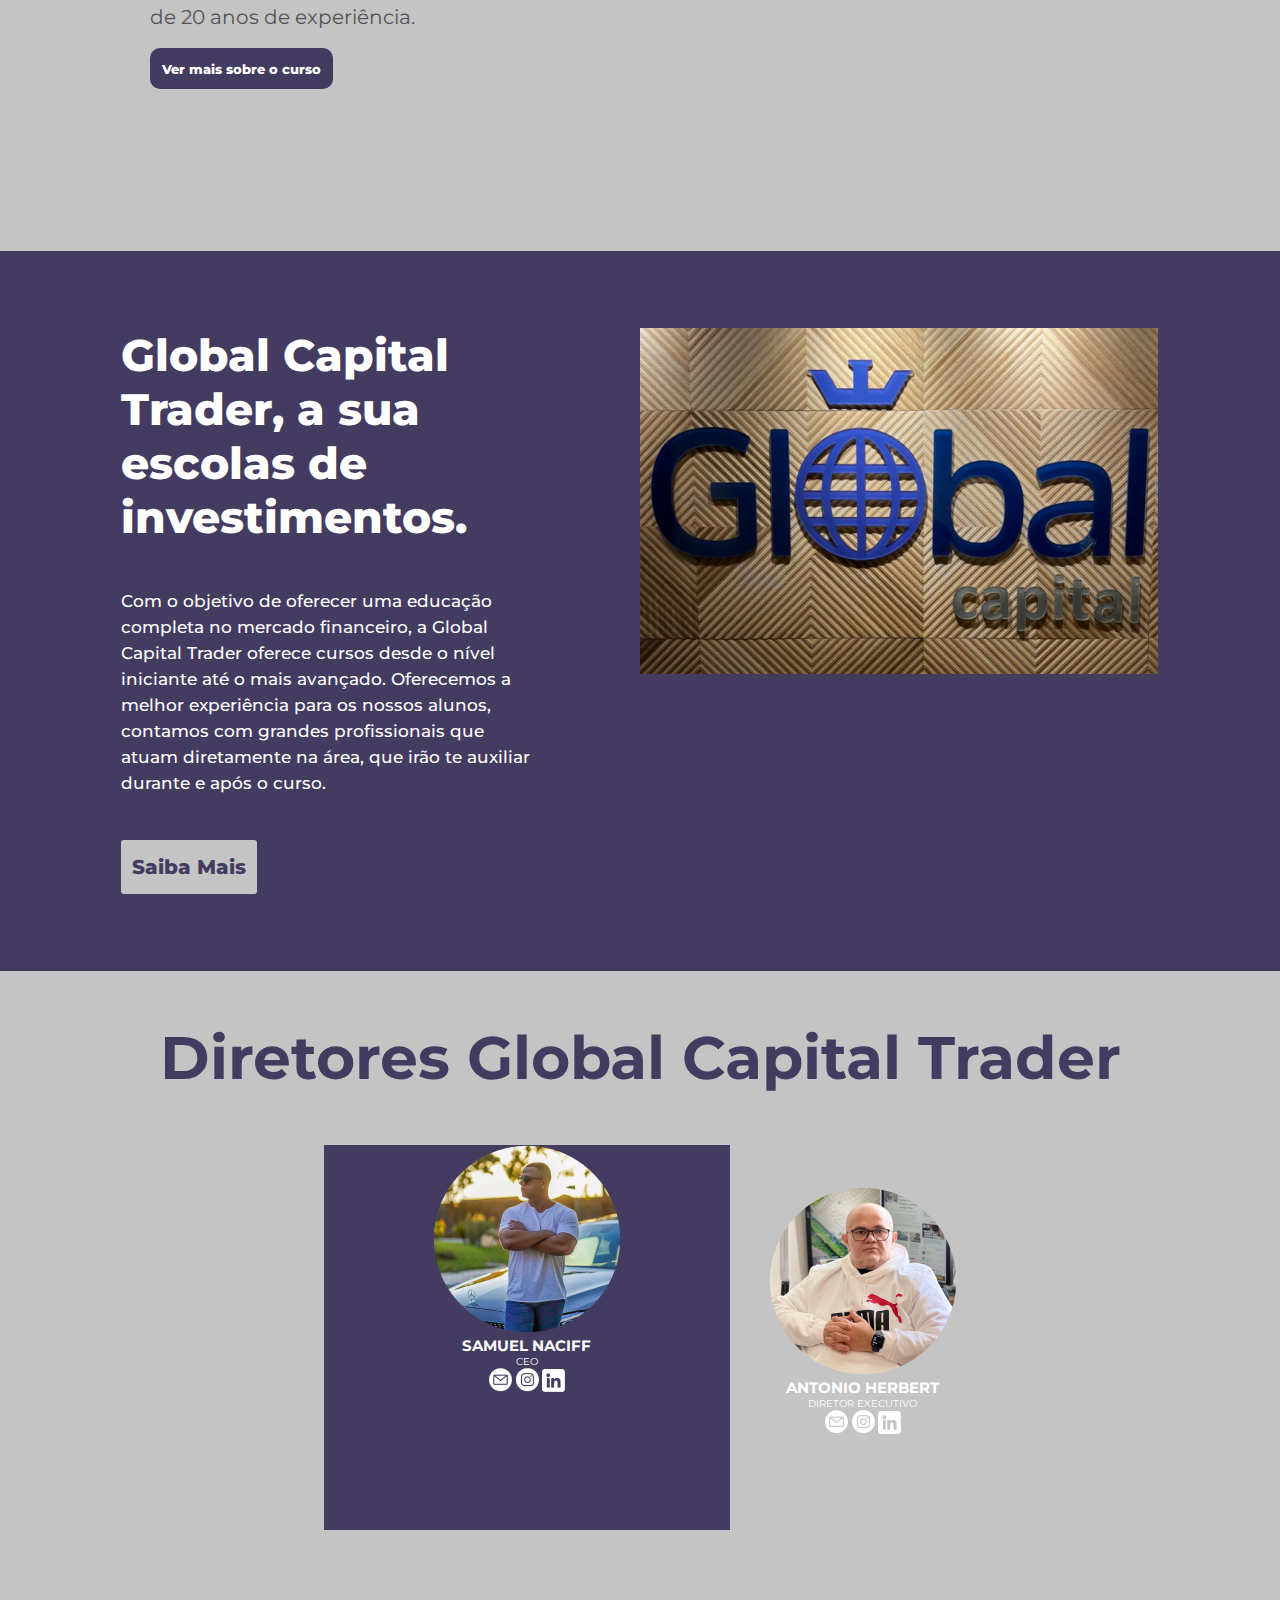
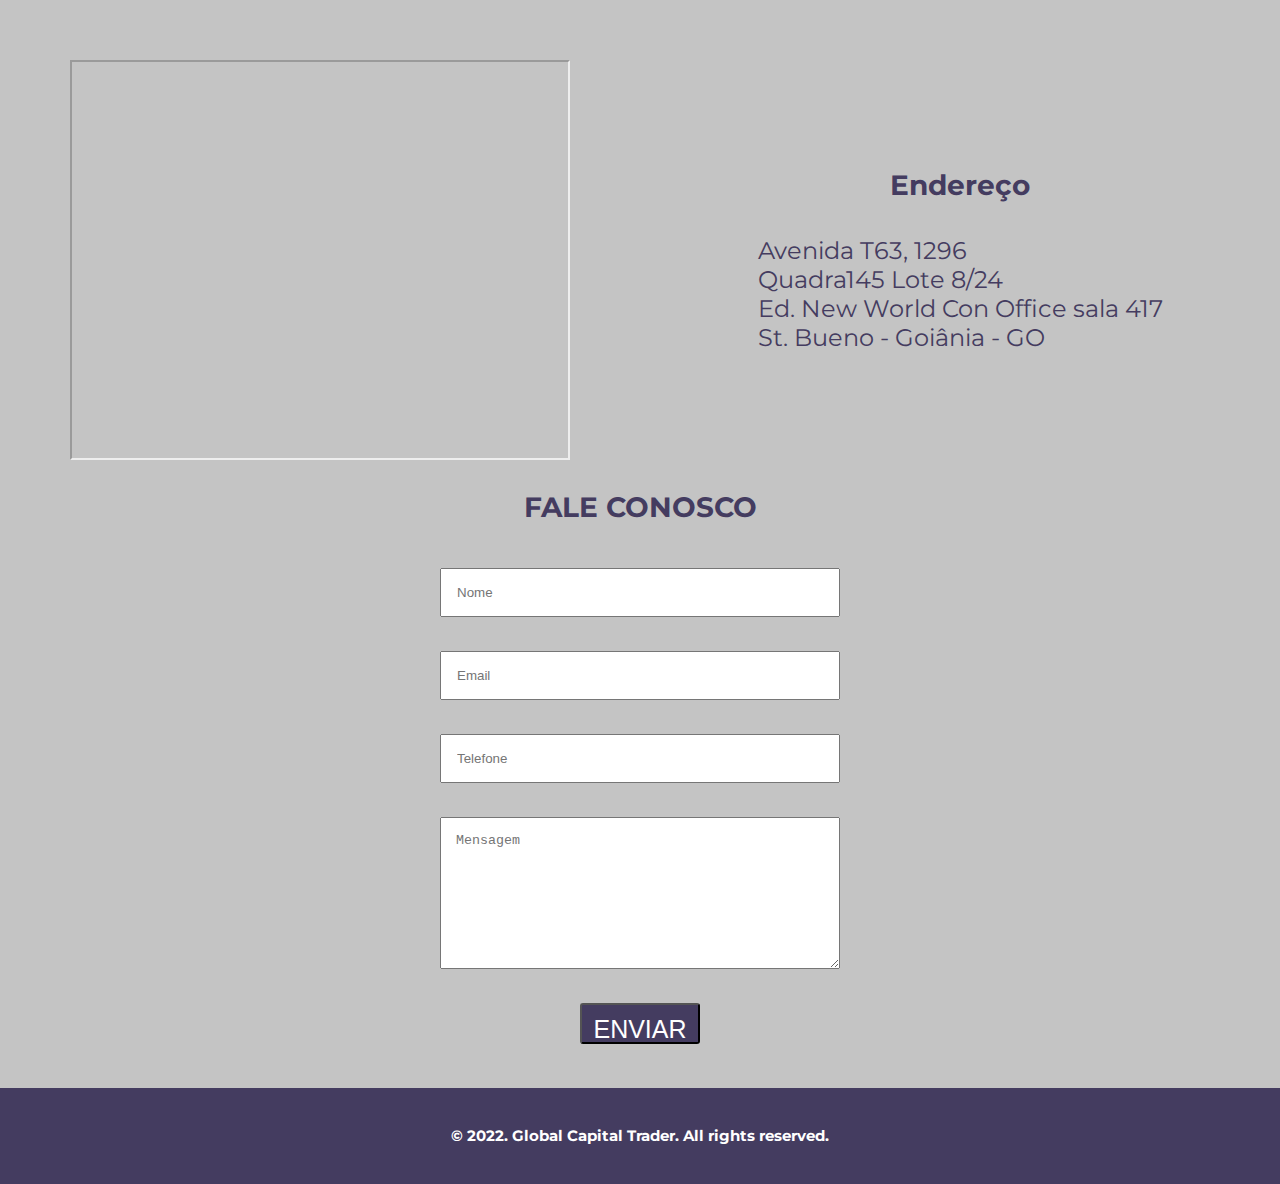
==== commit 53c389a2: "Add responsive diretores" ====
--- a/index.html
+++ b/index.html
@@ -51,7 +51,7 @@
         </nav>
     </header>
     <script src="/mobile-navbar.js"></script>
-    
+
     <main>
         <div class="main-content">
             <h2 class="second-text">Valorize suas conquistas</h2>
@@ -211,10 +211,10 @@
                 <img src="assets/img/herbert.png">
             </div>
             <div class="nomes">
-                <h2>HERBERT SILVA</h2>
+                <h2>ANTONIO HERBERT</h2>
             </div>
             <div class="função">
-                <p>DIRETOR COMERCIAL</p>
+                <p>DIRETOR EXECUTIVO</p>
             </div>
             <div class="redes-sociais">
                 <a href="mailto:contato@globalcapitaltrader.com">
--- a/CSS/index.css
+++ b/CSS/index.css
@@ -18,9 +18,9 @@
 }
 
 body {
+
     background-image: url(/assets/img/Fundo-Inicio.png);
     background-position: center center;
-    background-size: cover;
     background-position-y: 0px;
     background-repeat: no-repeat;
 }
@@ -41,10 +41,6 @@
     }
 }
 
-/*Menu - Header - NavBar*/
-
-
-
 /*Centro - Conteúdo Principal*/
 
 main {
@@ -60,7 +56,6 @@
     justify-content: left;
     align-items: left;
     margin-left: 136px;
-    margin-top: 113px;
 }
 
 .main-content .btn a {
@@ -145,4 +140,5 @@
 }
 
 
+
 /*Margin = fora | Padding = dentro*/--- a/CSS/Components/product-title.css
+++ b/CSS/Components/product-title.css
@@ -12,12 +12,11 @@
     font-family: 'Montserrat';
     font-style: normal;
     font-weight: 800;
-    font-size: 35px;
     display: flex;
     align-items: center;
     text-align: center;
     justify-content: center;
     color: #443C60;
     position: relative;
-
+    font-size: clamp(26px, 1em + 3vw, 64px);
 }--- a/CSS/Components/produtos.css
+++ b/CSS/Components/produtos.css
@@ -23,9 +23,9 @@
     font-family: 'Montserrat';
     font-style: normal;
     font-weight: 800;
-    font-size: 30px;
     line-height: 37px;
     color: #443C60;
+    font-size: clamp(18px, 1em + 3vw, 30px);
 }
 
 .produtos .card .content{
@@ -65,4 +65,52 @@
 .produtos .card .content a:hover {
     background-color: rgb(153, 41, 234, 1);
     color: #fff;
+}
+
+/*Responsive Div*/
+
+@media screen and (max-width: 768px) {
+    .produtos {
+        box-sizing: content-box;
+        justify-content: center;
+        align-items: center;
+        flex-direction: column;
+        align-content: center;
+    }
+    .produtos .card{
+        margin-top: 27px;
+        margin-left: 0;
+        overflow: hidden;
+        text-align: center;
+    }
+    .produtos .card h4 {
+        text-align: center;
+    }
+    .produtos .card .content{
+        text-align: center;
+    }
+    .produtos .card .content p{
+        text-align: center;
+    }
+    .content {
+        display: table;
+        align-items: center;
+        justify-content: center;
+    }
+    .produtos .card .content a{
+        vertical-align: center;
+        align-self: center;
+        display: inline-block;
+        align-items: center;    
+        text-align: center;
+        justify-content: center;
+    }
+    .img-produtos {
+        align-items: center;
+        box-sizing: content-box;
+        justify-content: center;
+        justify-content: center;
+        flex-direction: column;
+        align-content: center;
+    }
 }--- a/CSS/Components/box-pdf.css
+++ b/CSS/Components/box-pdf.css
@@ -28,11 +28,10 @@
     font-family: 'Montserrat';
     font-style: normal;
     font-weight: 800;
-    font-size: 44px;
-    line-height: 50px;
     color: #FFFFFF;
     margin-bottom: 44px;
     margin-top: 77px;
+    font-size: clamp(24px, 1em + 3vw, 44px);
 }
 
 .box-pdf .card-pdf p {
@@ -73,3 +72,61 @@
     color: #fff;
 }
 
+/*Responsive Box-PDF*/
+
+@media screen and (max-width: 768px){
+    .box-pdf {
+        box-sizing: content-box;
+        justify-content: center;
+        align-items: center;
+        flex-direction: column;
+        align-content: center;
+        overflow: hidden;
+        text-align: center;
+        width: 100%;
+        width: 100%;
+        flex-wrap: wrap;
+        box-sizing: border-box;
+        justify-content: center;
+        align-items: center;
+    }
+    .box-pdf .card-pdf img {
+        height: auto;
+        padding: 0;
+        float: none;
+        margin: 0;
+    }
+    .card-pdf {
+        align-items: center;
+        padding: 0;
+        margin: 10px;
+        padding: 10px;
+    }
+}
+
+@media screen and (max-width: 480px){
+    .box-pdf {
+        width: 100%;
+        flex-wrap: wrap;
+        box-sizing: border-box;
+        justify-content: center;
+        align-items: center;
+
+    }
+    .box-pdf .card-pdf img {
+        align-items: center;
+        width: 241px;
+        height: 161px;
+        padding: 0;
+        flex-wrap: wrap;
+        box-sizing: border-box;
+        justify-content: center;
+        line-height: 0;
+    }
+    .card-pdf {
+        align-items: center;
+        padding: 0;
+        margin: 20px;
+        padding: 20px;
+    }
+}--- a/CSS/Components/diretores.css
+++ b/CSS/Components/diretores.css
@@ -32,6 +32,13 @@
     background-color: #443c60;
 }
 
+/*Responsive card-samuel*/
+
+@media screen and (max-width: 768px) {
+    .card-samuel {
+        margin-right: 0;
+}
+
 .card-herbert {
     margin-top: 51px;
     width: 406px;
@@ -53,7 +60,7 @@
     font-family: 'Montserrat';
     font-style: normal;
     font-weight: 800;
-    font-size: 26px;
+    font-size: 20px;
     line-height: 32px;
     color: #FFFFFF;
     text-align: center;
--- a/CSS/Components/tema1.css
+++ b/CSS/Components/tema1.css
@@ -7,9 +7,8 @@
     font-family: 'Montserrat';
     font-style: normal;
     font-weight: 800;
-    font-size: 30px;
-    line-height: 65px;
     display: flex;
     align-items: center;
     color: #443C60;
+    font-size: clamp(16px, 1em + 3vw, 30px);
 }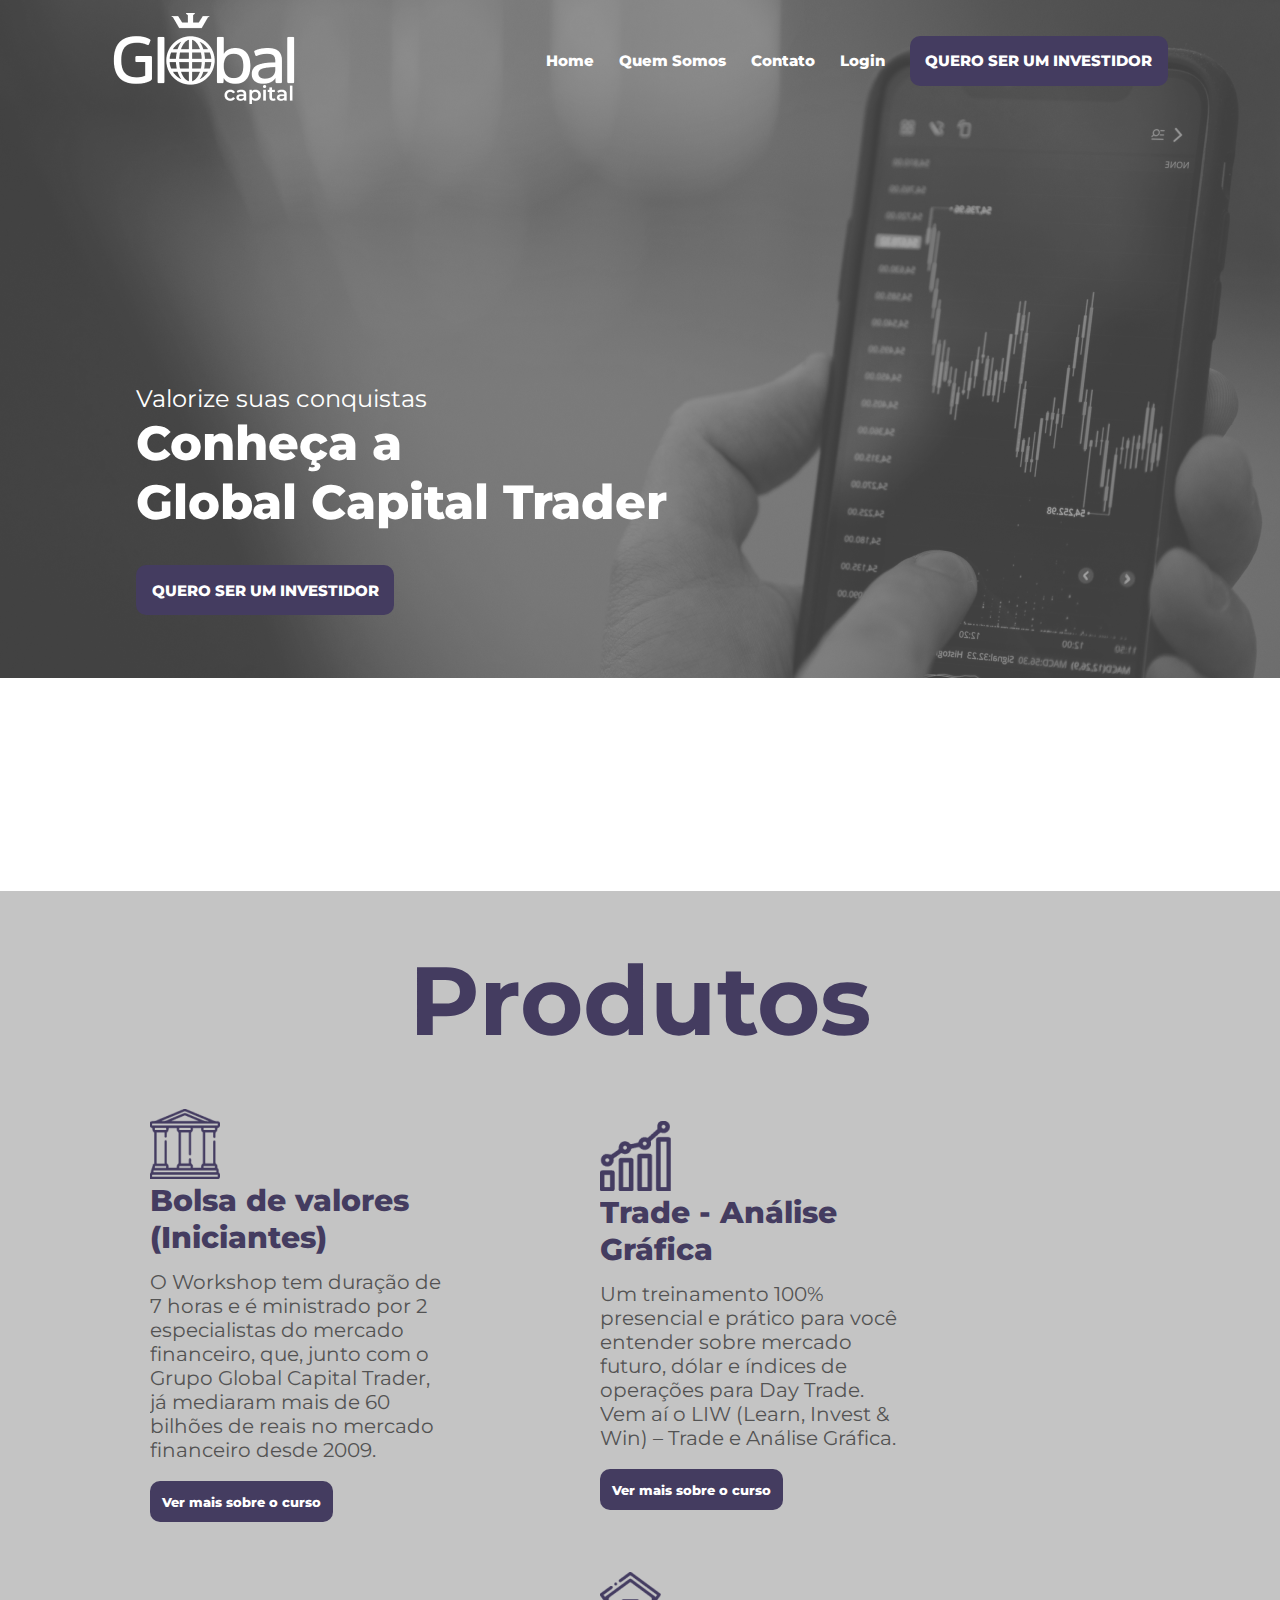
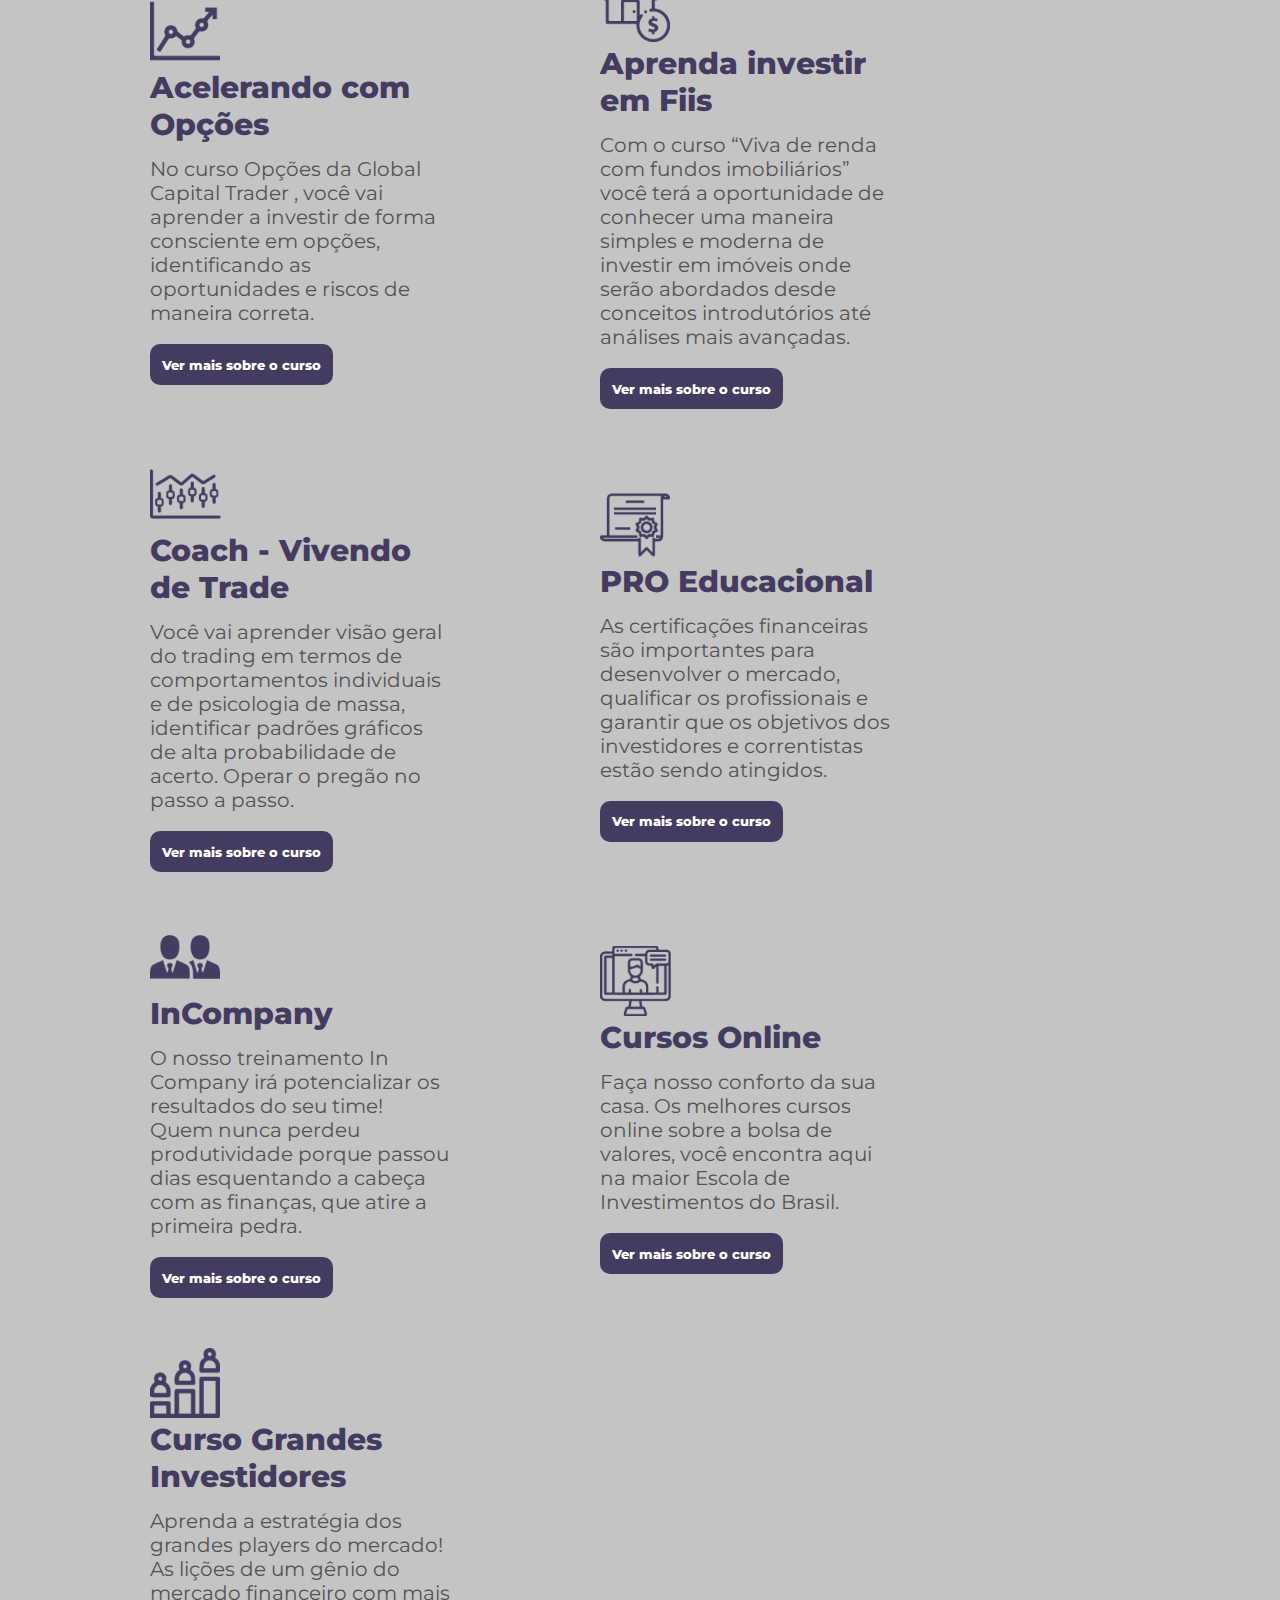
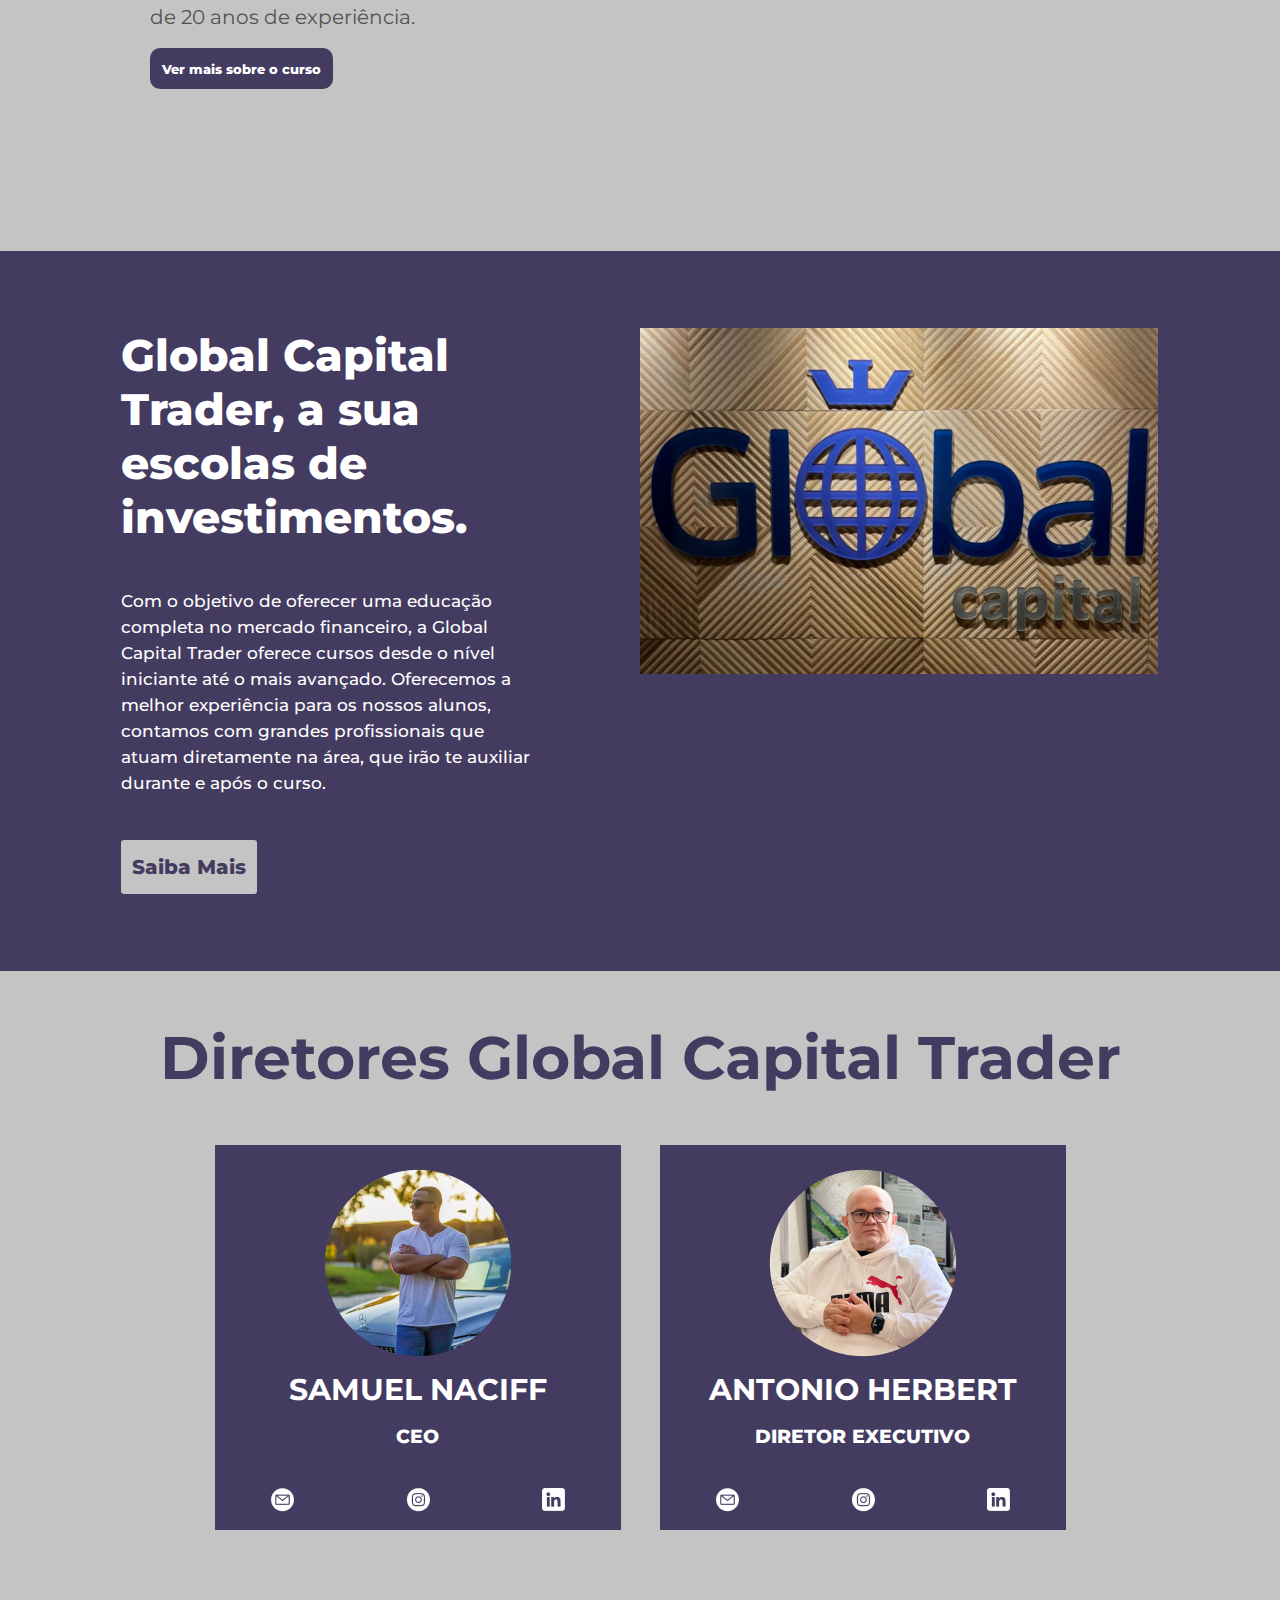
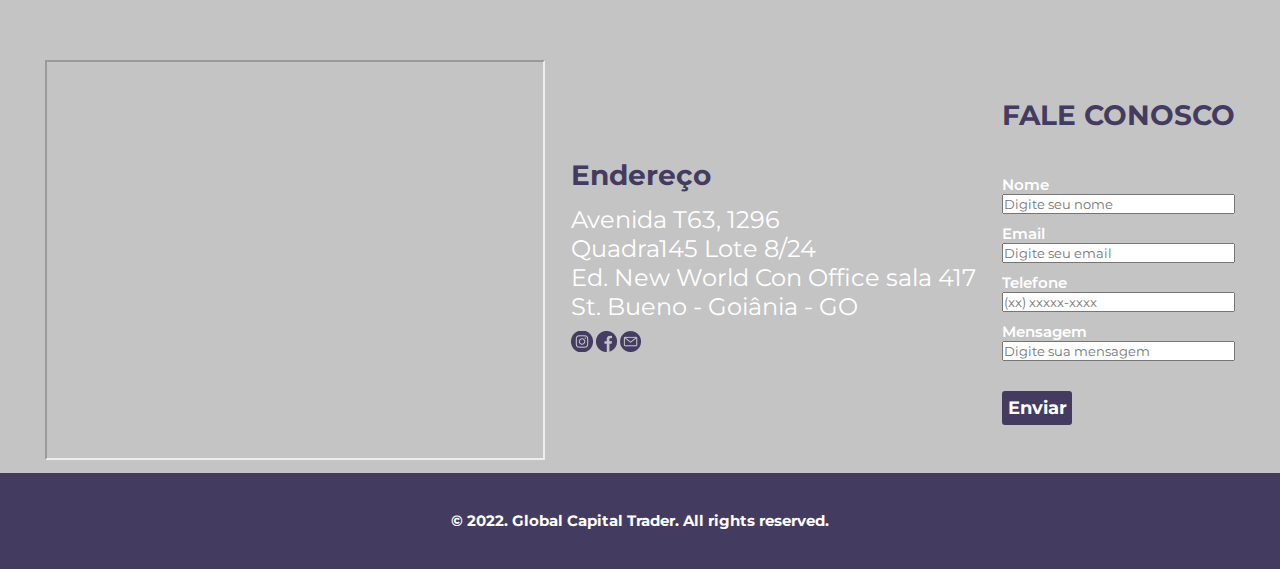
==== commit 4d7aa7b7: "Add style form" ====
--- a/index.html
+++ b/index.html
@@ -238,17 +238,51 @@
             <div class="tema3">
                 <h2>Endereço</h2><br>
                 <p>Avenida T63, 1296 <br>Quadra145 Lote 8/24 <br>Ed. New World Con Office sala 417 <br> St. Bueno - Goiânia - GO</p>
-            </div>
-            <div>
-                <div class="tema2">
-                    <h2>FALE CONOSCO</h2><br>
+                <div class="socialmedia-form">
+                    <img src="/assets/icones/instagram.png" alt="">
+                    <img src="/assets/icones/facebook.png" alt="">
+                    <img src="/assets/icones/E-MAIL.png" alt="">
                 </div>
-                <form action="#" method="post"></form>
-                <input type="text" placeholder="Nome" required><br>
-                <input type="text" placeholder="Email" required><br>
-                <input type="text" placeholder="Telefone" required><br>
-                <textarea cols="46" rows="8" placeholder="Mensagem"></textarea><br>
-                <input type="submit" value="ENVIAR"><br>
+            </div>
+            <div clas="form">
+                <form action="#">
+                    <div class="form-header">
+
+                        <div class="tema2">
+                            <h2>FALE CONOSCO</h2><br>
+                        </div>
+                    
+                        <div class="imput-group">
+                            <!--NOME-->
+                            <div class="imput-box">
+                                <label for="name">Nome</label>
+                                <input id="name" tipe="text" name="name" placeholder="Digite seu nome" required>
+                            </div>
+                            <!--EMAIL-->
+                            <div class="imput-box">
+                                <label for="email">Email</label>
+                                <input id="email" tipe="email" name="email" placeholder="Digite seu email" required>
+                            </div>
+                            <!--TELEFONE-->
+                            <div class="imput-box">
+                                <label for="number">Telefone</label>
+                                <input id="number" tipe="tel" name="number" placeholder="(xx) xxxxx-xxxx" required>
+                            </div>
+                            <!--MENSAGEM-->
+                            <div class="imput-box">
+                                <label for="msg">Mensagem</label>
+                                <input id="msg" tipe="text" name="msg" placeholder="Digite sua mensagem" required>
+                            </div>
+                        </div>
+                    </div>
+                </form>
+
+                <div class="enviar-button">
+                    <button><a href="#">Enviar</a></button>
+                </div>
+            </div>
+               
+
             </div>
         </div>
     </div>
--- a/CSS/Components/diretores.css
+++ b/CSS/Components/diretores.css
@@ -21,7 +21,6 @@
 
 }
 
-
 .card-samuel {
     margin-top: 51px;
     margin-right: 39px;
@@ -30,13 +29,6 @@
     left: 343px;
     top: 3302px;
     background-color: #443c60;
-}
-
-/*Responsive card-samuel*/
-
-@media screen and (max-width: 768px) {
-    .card-samuel {
-        margin-right: 0;
 }
 
 .card-herbert {
@@ -83,3 +75,10 @@
     justify-content: space-around;
     align-items: center;
 }
+
+/*Responsive card-samuel*/
+
+@media screen and (max-width: 768px) {
+    .card-samuel {
+        margin-right: 0;
+}--- a/CSS/Components/container.css
+++ b/CSS/Components/container.css
@@ -1,17 +1,120 @@
+@import url('https://fonts.googleapis.com/css2?family=Montserrat:wght@400;500;600;700;800;900&display=swap');
+
+/*Zerando CSS*/
+*{
+    margin: 0;
+    padding: 0;
+    box-sizing: border-box;
+    font-family: 'Montserrat';
+}
+
+
 .container {
-    font-family: 'Montserrat';
-    font-style: normal;
-    font-weight: 700;
-    font-size: 28px;
-    line-height: 34px;
-    color: #443C60;
-    width: 100%;
-    
     position: relative;
     display: flex;
     justify-content: center;
     align-items: center;
+    background-color: #C4C4C4;
 }
+
+#contato_form {
+    width: 95%;
+    display: flex;
+    align-items: center;
+    flex-wrap: wrap;
+}
+
+#contato_form div {
+    margin: 10px auto;
+}
+
+#contato_form div iframe {
+    width: 500px;
+    height: 400px;
+    transition: all 1.5s ease-in-out;
+}
+
+.socialmedia-form {
+    flex-direction: row;
+    flex-wrap: wrap;
+    justify-content: center;
+    align-items: center;
+    align-content: center;
+}
+
+.form {
+    width: 50%;
+    display: flex;
+    justify-content: center;
+    align-items: center;
+    flex-direction: column;
+    padding: 3rem;
+}
+
+.form-header {
+    margin-bottom: 3rem;
+}
+
+.imput-group {
+    flex-wrap: wrap;
+    justify-content: space-between;
+    padding: 1rem 0;
+}
+
+.imput-box {
+    display: flex;
+    flex-direction: column;
+    margin-bottom: 1.1rem;
+}
+
+.imput-box imput {
+    margin: 0.6rem 0;
+    padding: 0.8rem 1.2rem;
+    border: none;
+    border-radius: 3px;
+    box-shadow: 1px 1px 6px #0000001c;
+}
+
+.imput-box imput:hover {
+    background-color: #eeeeee75;
+}
+
+.imput-box imput:focus-visible {
+    outline: 1px solid #9929EA;
+}
+
+.imput-box label,
+.gender-title h6 {
+    font-size: 15px;
+    font-weight: 600;
+    color: #FFFFFF;
+}
+
+.imput-box imput::placeholder {
+    color: #eeeeee75;
+}
+
+.enviar-button button {
+    width: 30%;
+    border: none;
+    background-color: #443C60;
+    padding: 0.62rem;
+    border-radius: 3px;
+    cursor: pointer;
+}
+
+.enviar-button button:hover {
+    background-color: #9929EA;
+}
+
+.enviar-button button a {
+    text-decoration: none;
+    font-size: 18px;
+    font-weight: 700;
+    color: #FFFFFF;
+}
+
+
 
 .tema2 h2 {
     font-family: 'Montserrat';
@@ -45,67 +148,3 @@
     line-height: 29px;
 }
 
-#contato_form {
-    width: 100%;
-    display: flex;
-    height: auto;
-    justify-content: center;
-    align-items: center;
-    background-color: #C4C4C4;
-    overflow: hidden;
-    flex-wrap: wrap;
-}
-
-#contato_form div {
-    width: 50vh;
-    height: 100%;
-    display: flex;
-    justify-content: center;
-    align-items: center;
-    margin: 10px auto;
-    flex-direction: column;
-}
-
-#contato_form div iframe {
-    width: 500px;
-    height: 400px;
-    transition: all 1.5s ease-in-out;
-}
-
-#contato_form form {
-    width: 400px;
-    display: flex;
-    align-items: center;
-    text-align: center;
-    color: #443C60;
-    flex-direction: column;
-}
-
-input, textarea {
-    width: 400px;
-    padding: 15px;
-    outline: none;
-}
-
-input[type="submit"] {
-    position: relative;
-    justify-content: left;
-    width: 120px;
-    height: 41px;
-    border-radius: 10px;
-    padding: 10px;
-    font-size: 25px;
-    transition: all 0.8s ease;
-    background: #443C60;
-    border-radius: 3px;
-    color: #fff;
-    text-align: center;
-    flex-direction: row;
-}
-
-input [type="submit"]:hover {
-    cursor: pointer;
-    opacity: 0.8s;
-    background: #9929EA;
-    box-shadow: 0px 4px 4px rgba(0, 0, 0, 0.25);
-}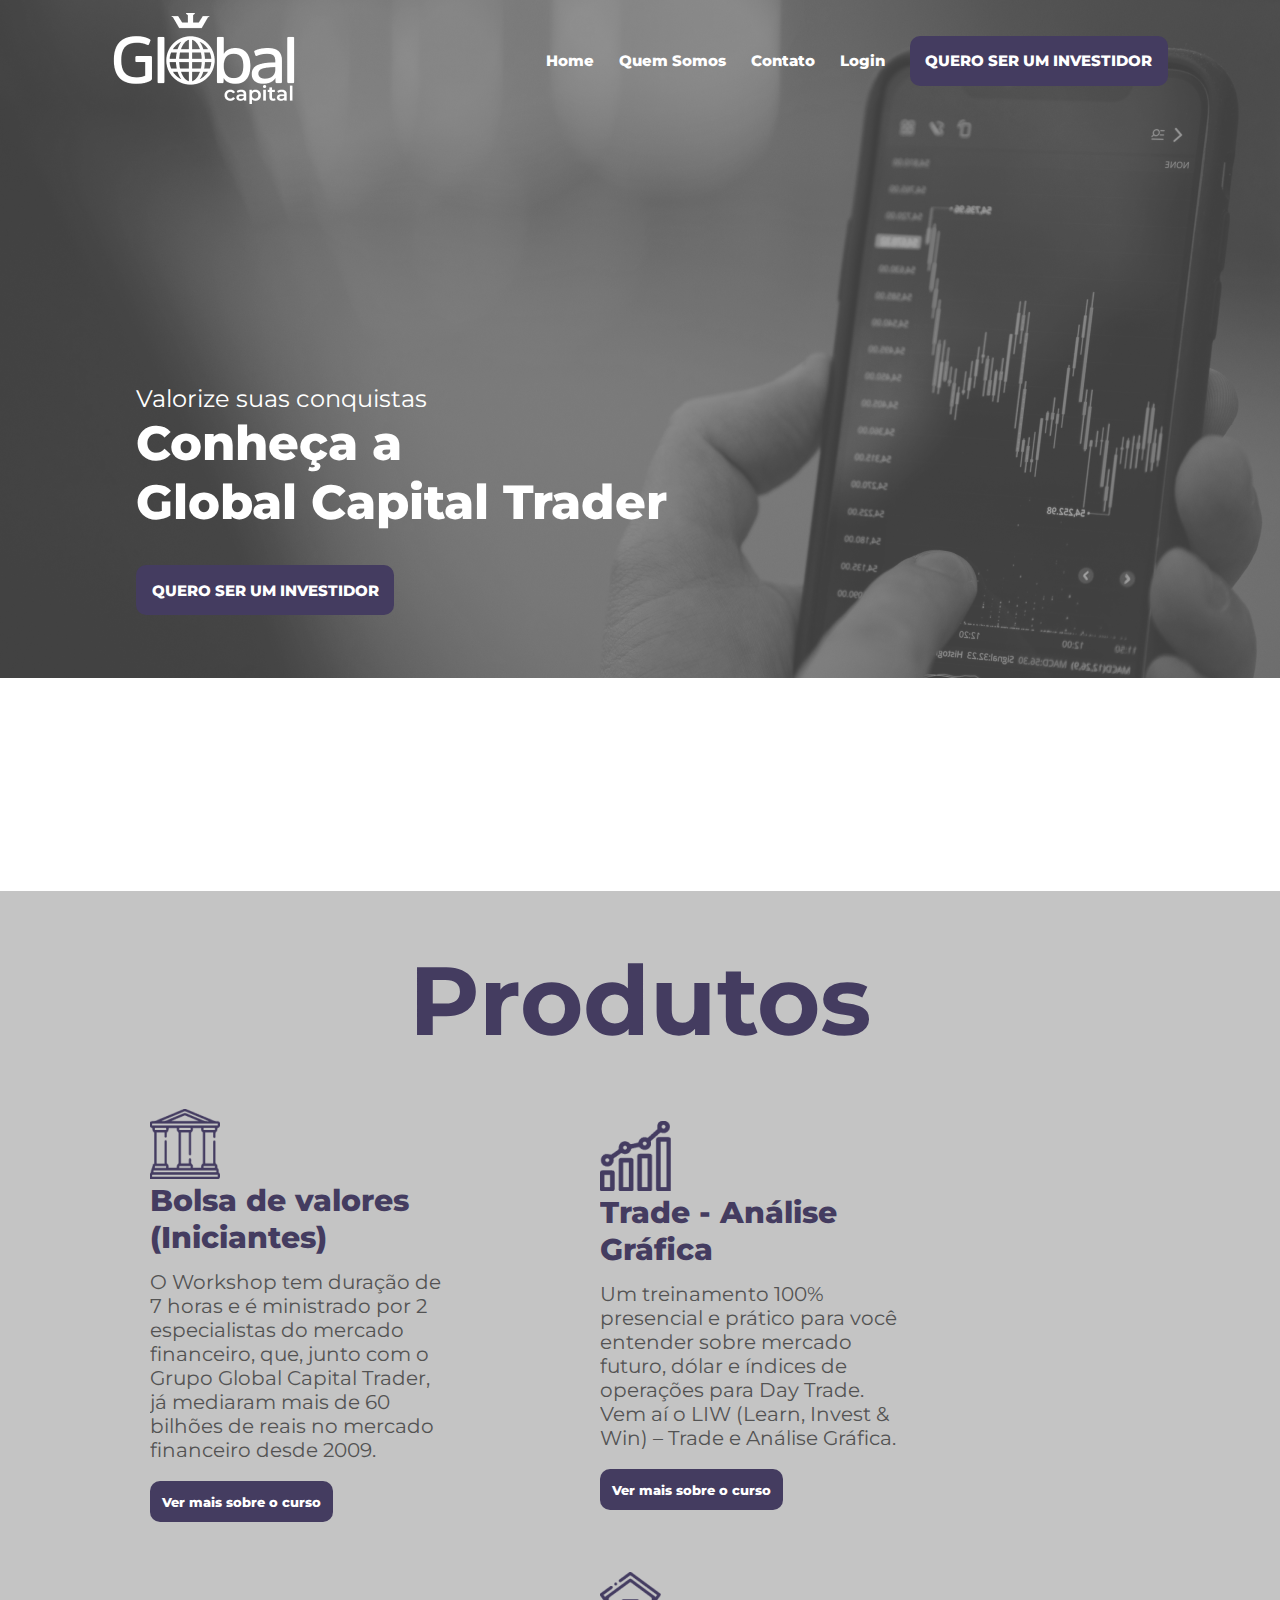
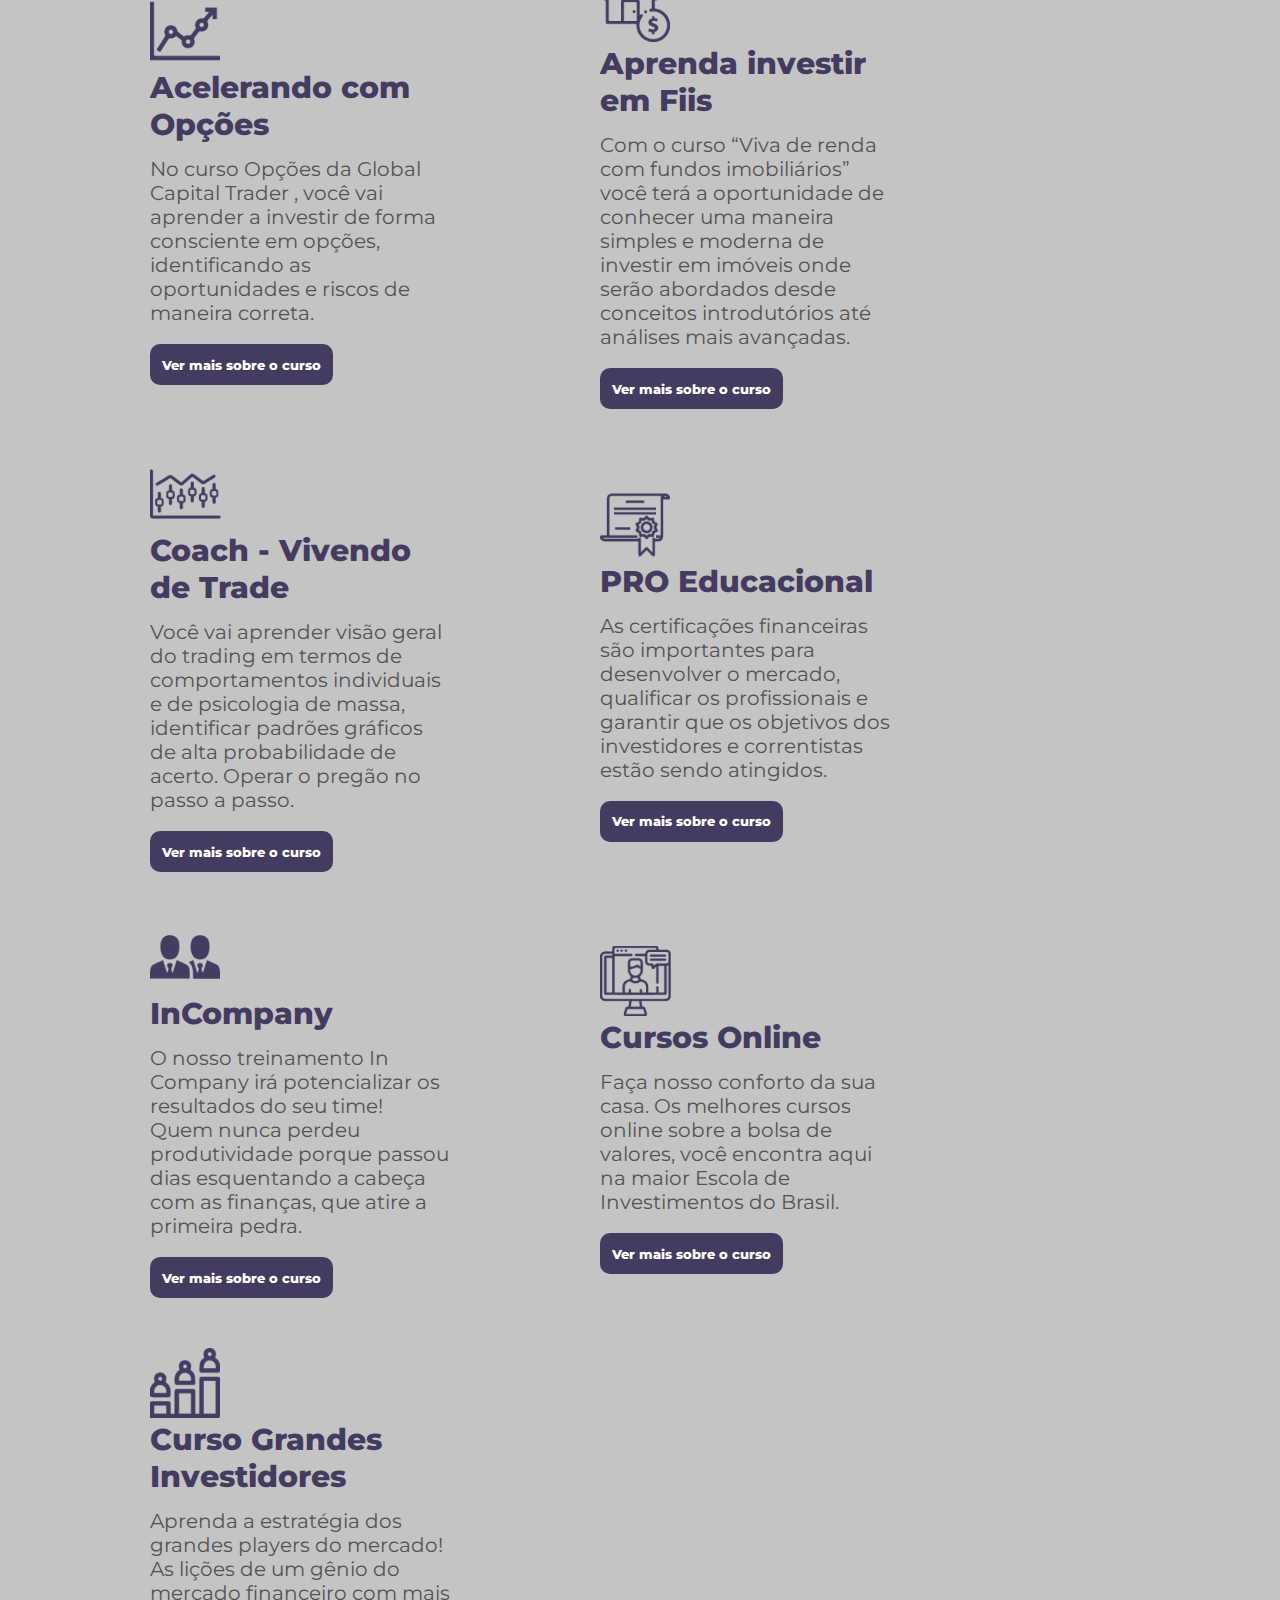
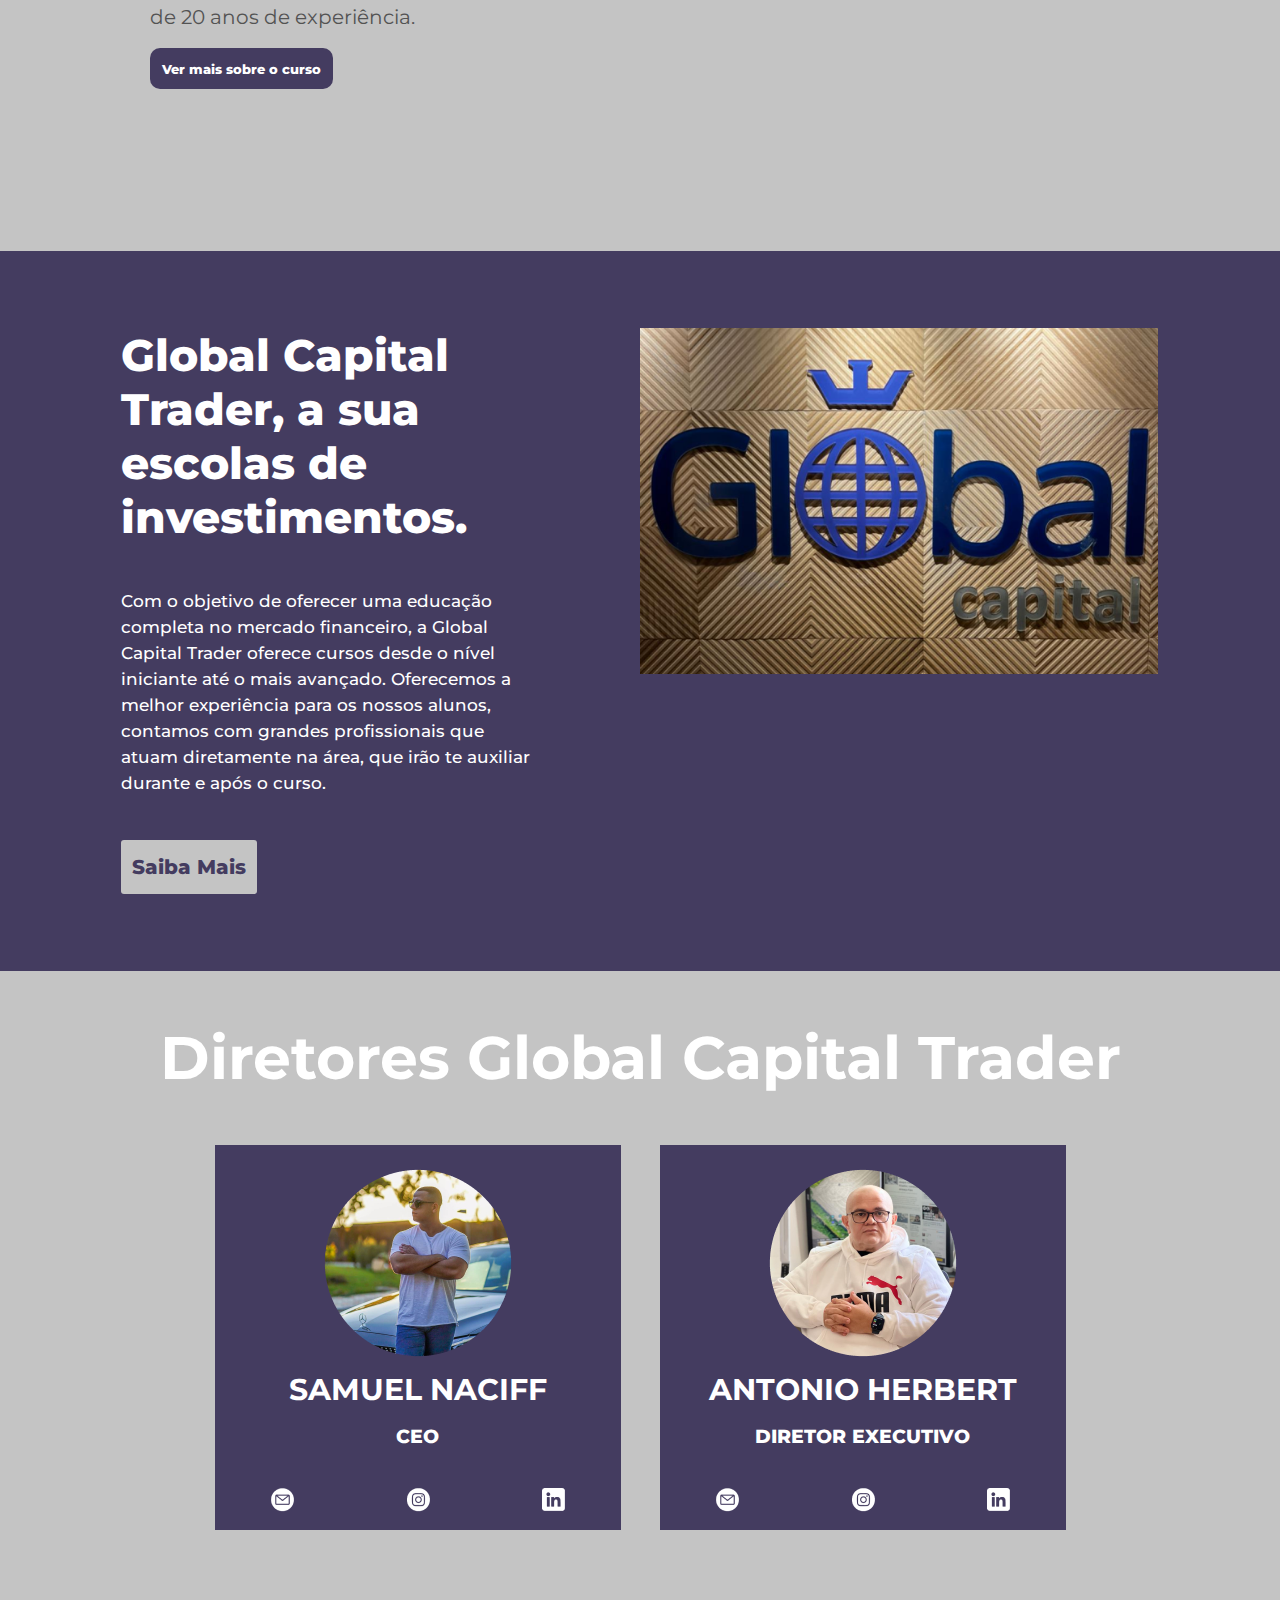
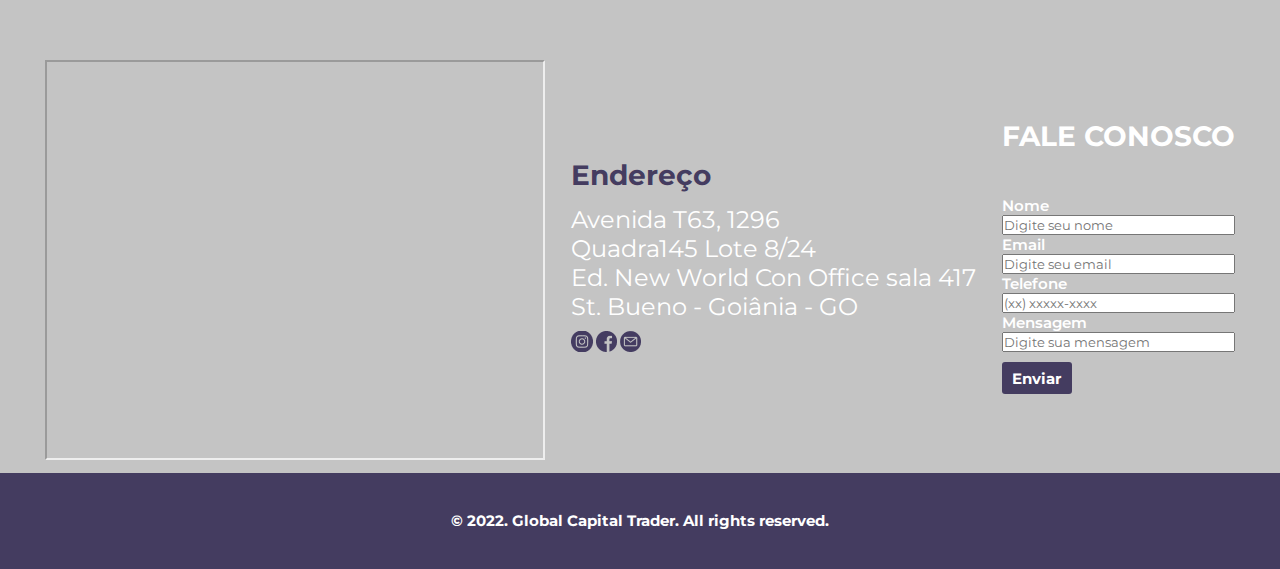
==== commit ecf1040d: "add links" ====
--- a/index.html
+++ b/index.html
@@ -43,8 +43,8 @@
             </div>
             <ul class="nav-list">
                 <li><a href="#">Home</a></li>
-                <li><a href="#">Quem Somos</a></li>
-                <li><a href="#">Contato</a></li>
+                <li><a href="#diretores">Quem Somos</a></li>
+                <li><a href="#contato">Contato</a></li>
                 <li><a href="https://globalcapitaltrader.com/login">Login</a></li>
                 <li><a href="https://globalcapitaltrader.com/register.php?id=c20ad4d76&invited_by=Hebert&app=12" id="inscreva-se-btn">QUERO SER UM INVESTIDOR</a></li>
             </ul>
@@ -179,7 +179,7 @@
     </div>
 
     <div class="tema1">
-        <h1>Diretores Global Capital Trader</h1>
+        <h1> <a name="diretores">Diretores Global Capital Trader</a></h1>
     </div>
 
     <div class="diretores">
@@ -239,17 +239,26 @@
                 <h2>Endereço</h2><br>
                 <p>Avenida T63, 1296 <br>Quadra145 Lote 8/24 <br>Ed. New World Con Office sala 417 <br> St. Bueno - Goiânia - GO</p>
                 <div class="socialmedia-form">
-                    <img src="/assets/icones/instagram.png" alt="">
-                    <img src="/assets/icones/facebook.png" alt="">
-                    <img src="/assets/icones/E-MAIL.png" alt="">
+                    <a href="https://www.instagram.com/globalcapitaloficial/?hl=pt-br">
+                        <img src="/assets/icones/instagram.png" alt="">
+                    </a>
+                        
+                    <a href="https://www.facebook.com/Global-Capital-102501455709968">
+                        <img src="/assets/icones/facebook.png" alt="">
+                    </a>
+
+                    <a href="mailto:contato@globalcapitaltrader.com">
+                        <img src="/assets/icones/E-MAIL.png" alt="">
+                    </a>
                 </div>
             </div>
             <div clas="form">
-                <form action="#">
+                <form action="https://formsubmit.co/contato@globalcapitaltrader.com" method="POST">
+                    
                     <div class="form-header">
 
                         <div class="tema2">
-                            <h2>FALE CONOSCO</h2><br>
+                            <h2> <a name="contato">FALE CONOSCO</a></h2><br>
                         </div>
                     
                         <div class="imput-group">
@@ -257,29 +266,21 @@
                             <div class="imput-box">
                                 <label for="name">Nome</label>
                                 <input id="name" tipe="text" name="name" placeholder="Digite seu nome" required>
-                            </div>
                             <!--EMAIL-->
-                            <div class="imput-box">
                                 <label for="email">Email</label>
                                 <input id="email" tipe="email" name="email" placeholder="Digite seu email" required>
-                            </div>
                             <!--TELEFONE-->
-                            <div class="imput-box">
                                 <label for="number">Telefone</label>
                                 <input id="number" tipe="tel" name="number" placeholder="(xx) xxxxx-xxxx" required>
-                            </div>
                             <!--MENSAGEM-->
-                            <div class="imput-box">
                                 <label for="msg">Mensagem</label>
                                 <input id="msg" tipe="text" name="msg" placeholder="Digite sua mensagem" required>
                             </div>
+                            <button type="Submit">Enviar</button>
                         </div>
+                        <input type="hidden" name="_captcha" value="false">
                     </div>
                 </form>
-
-                <div class="enviar-button">
-                    <button><a href="#">Enviar</a></button>
-                </div>
             </div>
                
 
--- a/CSS/Components/container.css
+++ b/CSS/Components/container.css
@@ -39,7 +39,7 @@
     flex-wrap: wrap;
     justify-content: center;
     align-items: center;
-    align-content: center;
+    align-content: space-between;
 }
 
 .form {
@@ -94,27 +94,22 @@
     color: #eeeeee75;
 }
 
-.enviar-button button {
+button {
     width: 30%;
     border: none;
     background-color: #443C60;
     padding: 0.62rem;
     border-radius: 3px;
     cursor: pointer;
+    color: #FFFFFF;
+    text-decoration: none;
+    font-size: 15px;
+    font-weight: 700;
 }
 
-.enviar-button button:hover {
+button:hover {
     background-color: #9929EA;
 }
-
-.enviar-button button a {
-    text-decoration: none;
-    font-size: 18px;
-    font-weight: 700;
-    color: #FFFFFF;
-}
-
-
 
 .tema2 h2 {
     font-family: 'Montserrat';
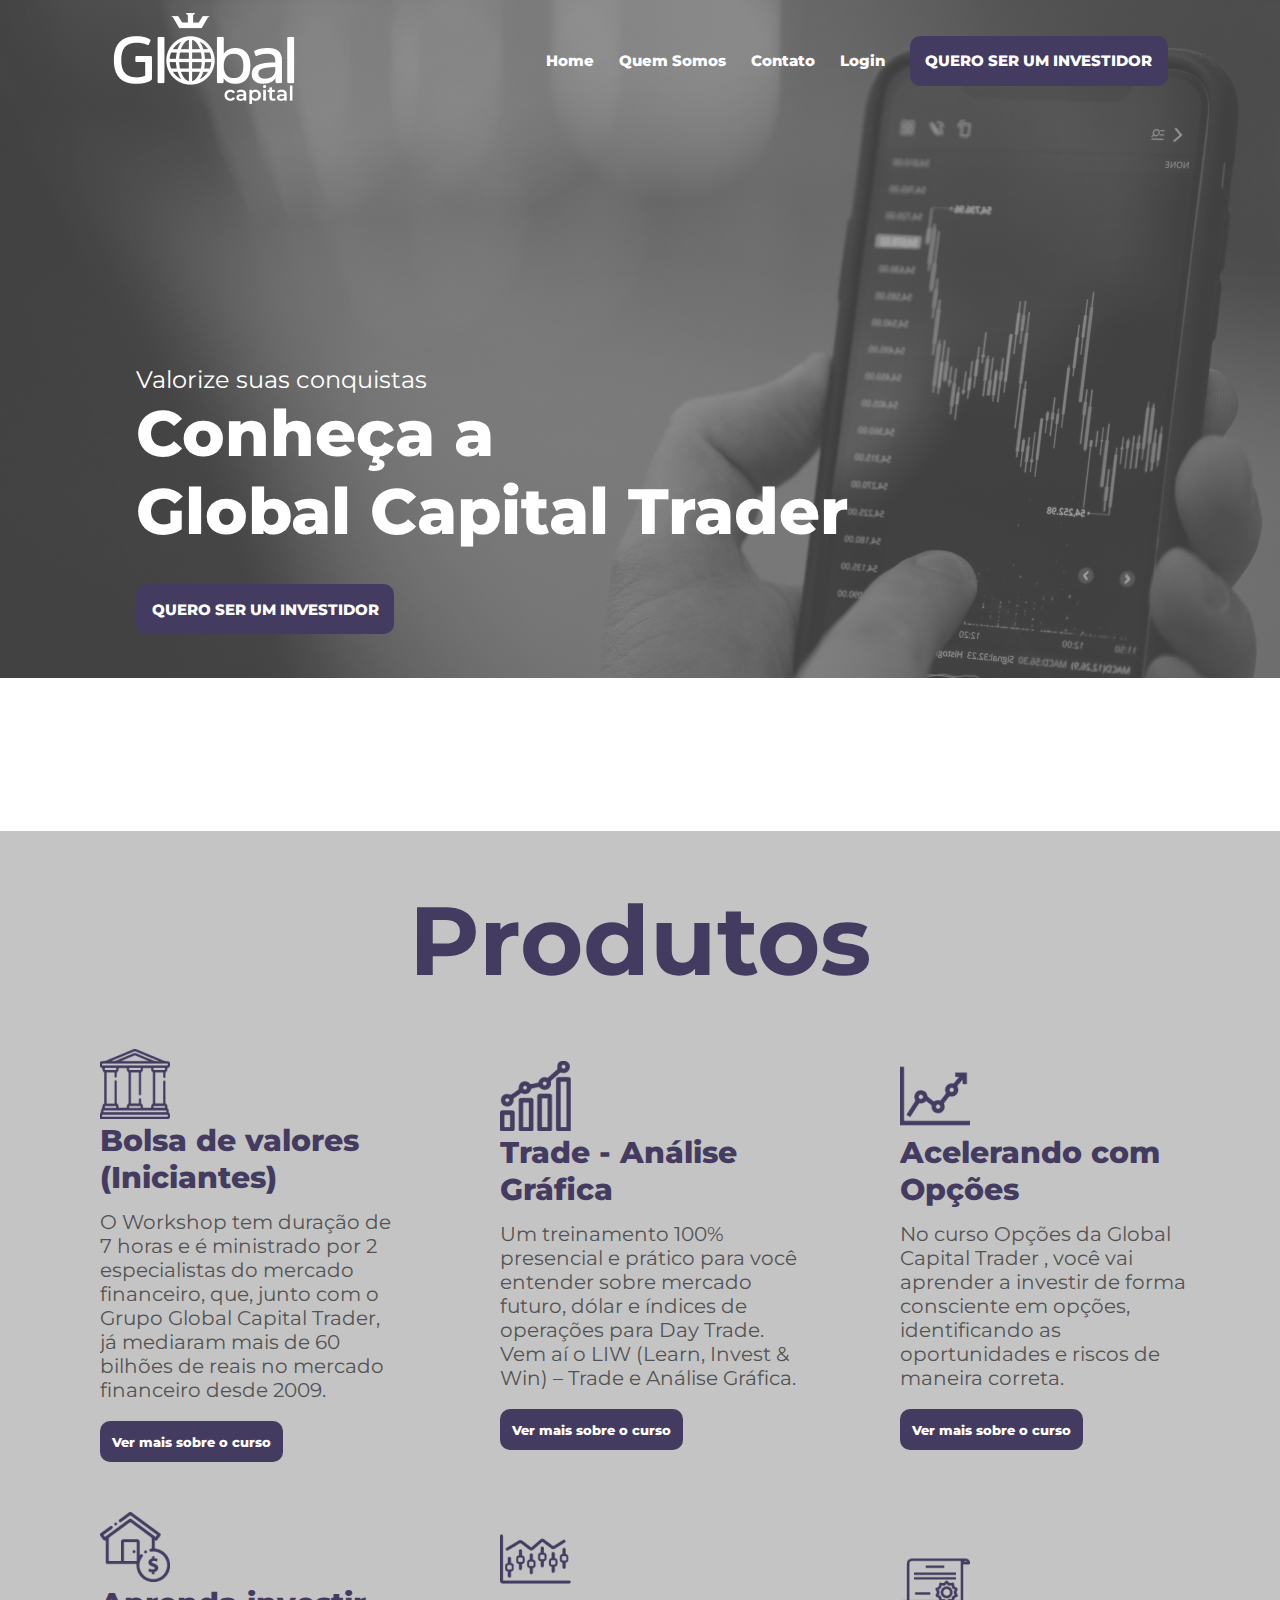
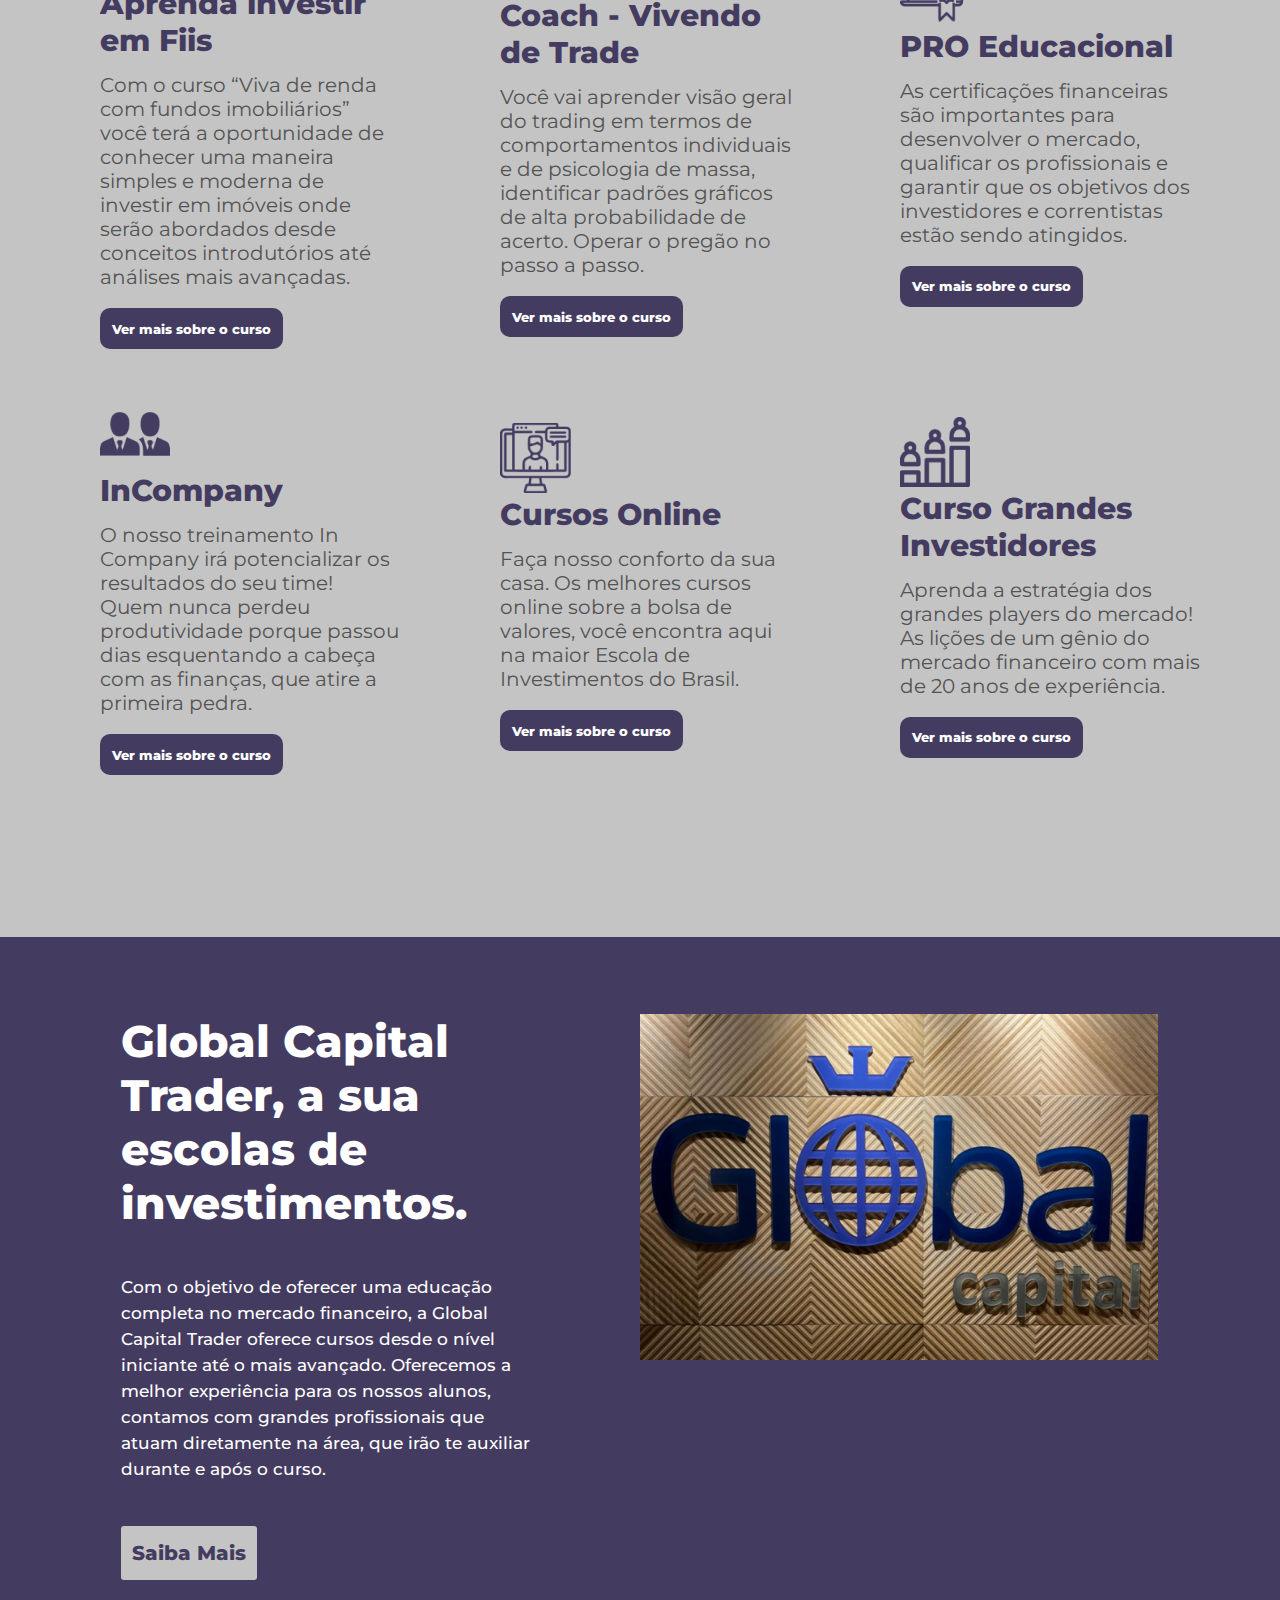
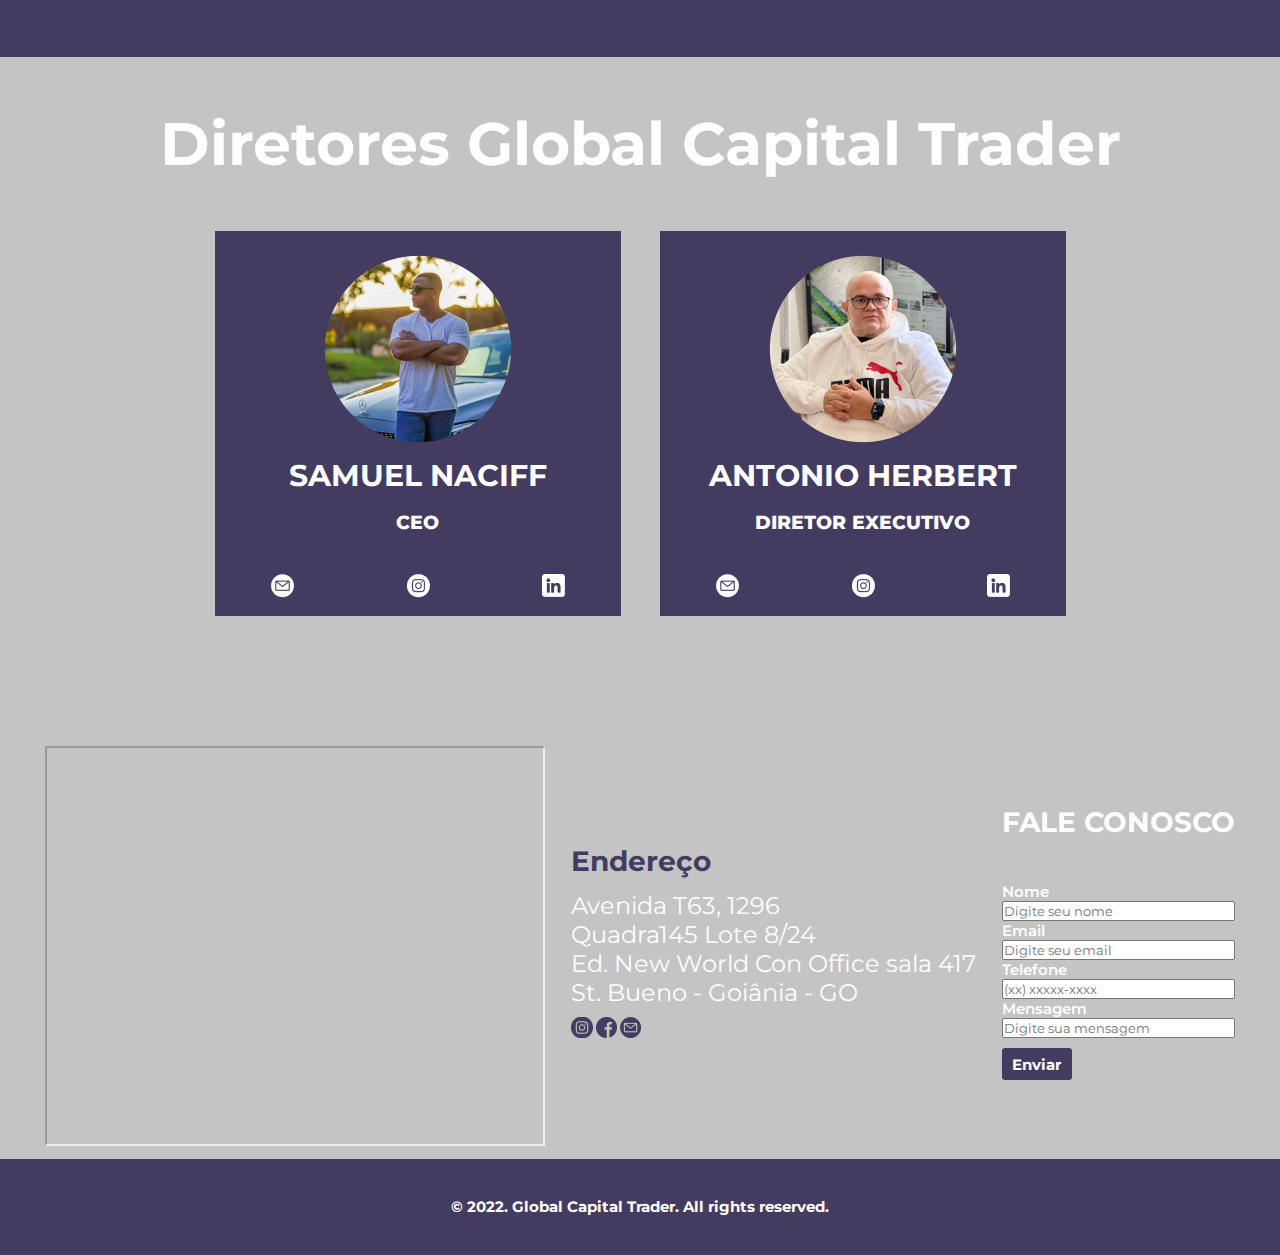
==== commit fb536171: "resize box products" ====
--- a/index.html
+++ b/index.html
@@ -61,7 +61,7 @@
             </div>
         </div>
     </main> 
-</body>   
+   
 
     <div class="product-title">
         <h1>Produtos</h1>
@@ -291,4 +291,5 @@
 <footer class="main-footer">
         <h2>© 2022. Global Capital Trader. All rights reserved.</h2>
 </footer>
+</body>
 </html>--- a/CSS/index.css
+++ b/CSS/index.css
@@ -10,7 +10,6 @@
 /*Fundo-tela*/
 
 html {
-    width: 100vw;
     height: 100vh;
     font-size: 62.5%;
     color: white;
@@ -18,18 +17,17 @@
 }
 
 body {
-
-    background-image: url(/assets/img/Fundo-Inicio.png);
-    background-position: center center;
-    background-position-y: 0px;
-    background-repeat: no-repeat;
+        background-image: url(/assets/img/Fundo-Inicio.png);
+        background-position: center center;
+        background-position-y: 0px;
+        background-repeat: no-repeat;
 }
 
  /*Responsive Mobile*/
 
 @media screen and (max-width: 480px) {
     body {
-        width: 100%;
+        width: 480px;
     }
 }
 
@@ -37,7 +35,7 @@
 
  @media screen and (max-width: 768px) {
     body {
-        width: 100%;
+        width: 768px;
     }
 }
 
@@ -86,7 +84,7 @@
 .primary-text {
     width: 717px;
     font-weight: 800;
-    font-size: clamp(20px, 1em + 3vw, 64px);
+    font-size: 64px;
     margin-bottom: 34px;
     text-align: left;
 }
@@ -94,7 +92,7 @@
 .second-text {
     font-style: normal;
     font-weight: 400;
-    font-size: clamp(11px, 1em + 3vw, 24px);
+    font-size: 24px;
 }
 
 /*Text Responsive Margin Mobile*/
@@ -104,11 +102,22 @@
         margin-left: 29px;
     }
     .primary-text {
-        width: 717px;
-        font-weight: 800;
-        font-size: clamp(20px, 1em + 3vw, 64px);
-        margin-bottom: 34px;
-        text-align: left;
+        font-size: clamp(20px, 1em + 3vw, 30px);
+    }
+    
+    .second-text {
+        font-style: normal;
+        font-weight: 400;
+        font-size: clamp(11px, 1em + 0.3vw, 24px);
+    }
+}
+
+@media screen and (max-width: 768px) {
+    .main-content {
+        margin-left: 29px;
+    }
+    .primary-text {
+        font-size: clamp(20px, 1em + 3vw, 50px);
     }
     
     .second-text {
--- a/CSS/Components/produtos.css
+++ b/CSS/Components/produtos.css
@@ -3,7 +3,6 @@
     box-sizing: border-box;
     font-family: 'Montserrat';
     display: flex;
-    justify-content: left;
     align-items: center;
     flex-wrap: wrap;
     padding-bottom: 162px;
@@ -12,7 +11,7 @@
 .produtos .card{
     position: center;
     margin-top: 50px;
-    margin-left: 150px;
+    margin-left: 100px;
     width: 300px;
     background-color: #C4C4C4;
     overflow: hidden;
@@ -60,6 +59,7 @@
     color: #fff;
     border-radius: 10px;
     cursor: pointer;
+    padding: 10px;
 }
 
 .produtos .card .content a:hover {
--- a/CSS/Components/style.css
+++ b/CSS/Components/style.css
@@ -50,12 +50,11 @@
 
 main {
   align-items: center;
-  width: 100%;
   background-image: url(/assets/img/Fundo-Inicio.png) no-repeat center center;
   background-position: center center;
   background-size: cover;
-  background-position-y: 0px;
   background-repeat: no-repeat;
+  margin-bottom: -60px;
 }
 
 .nav-list {
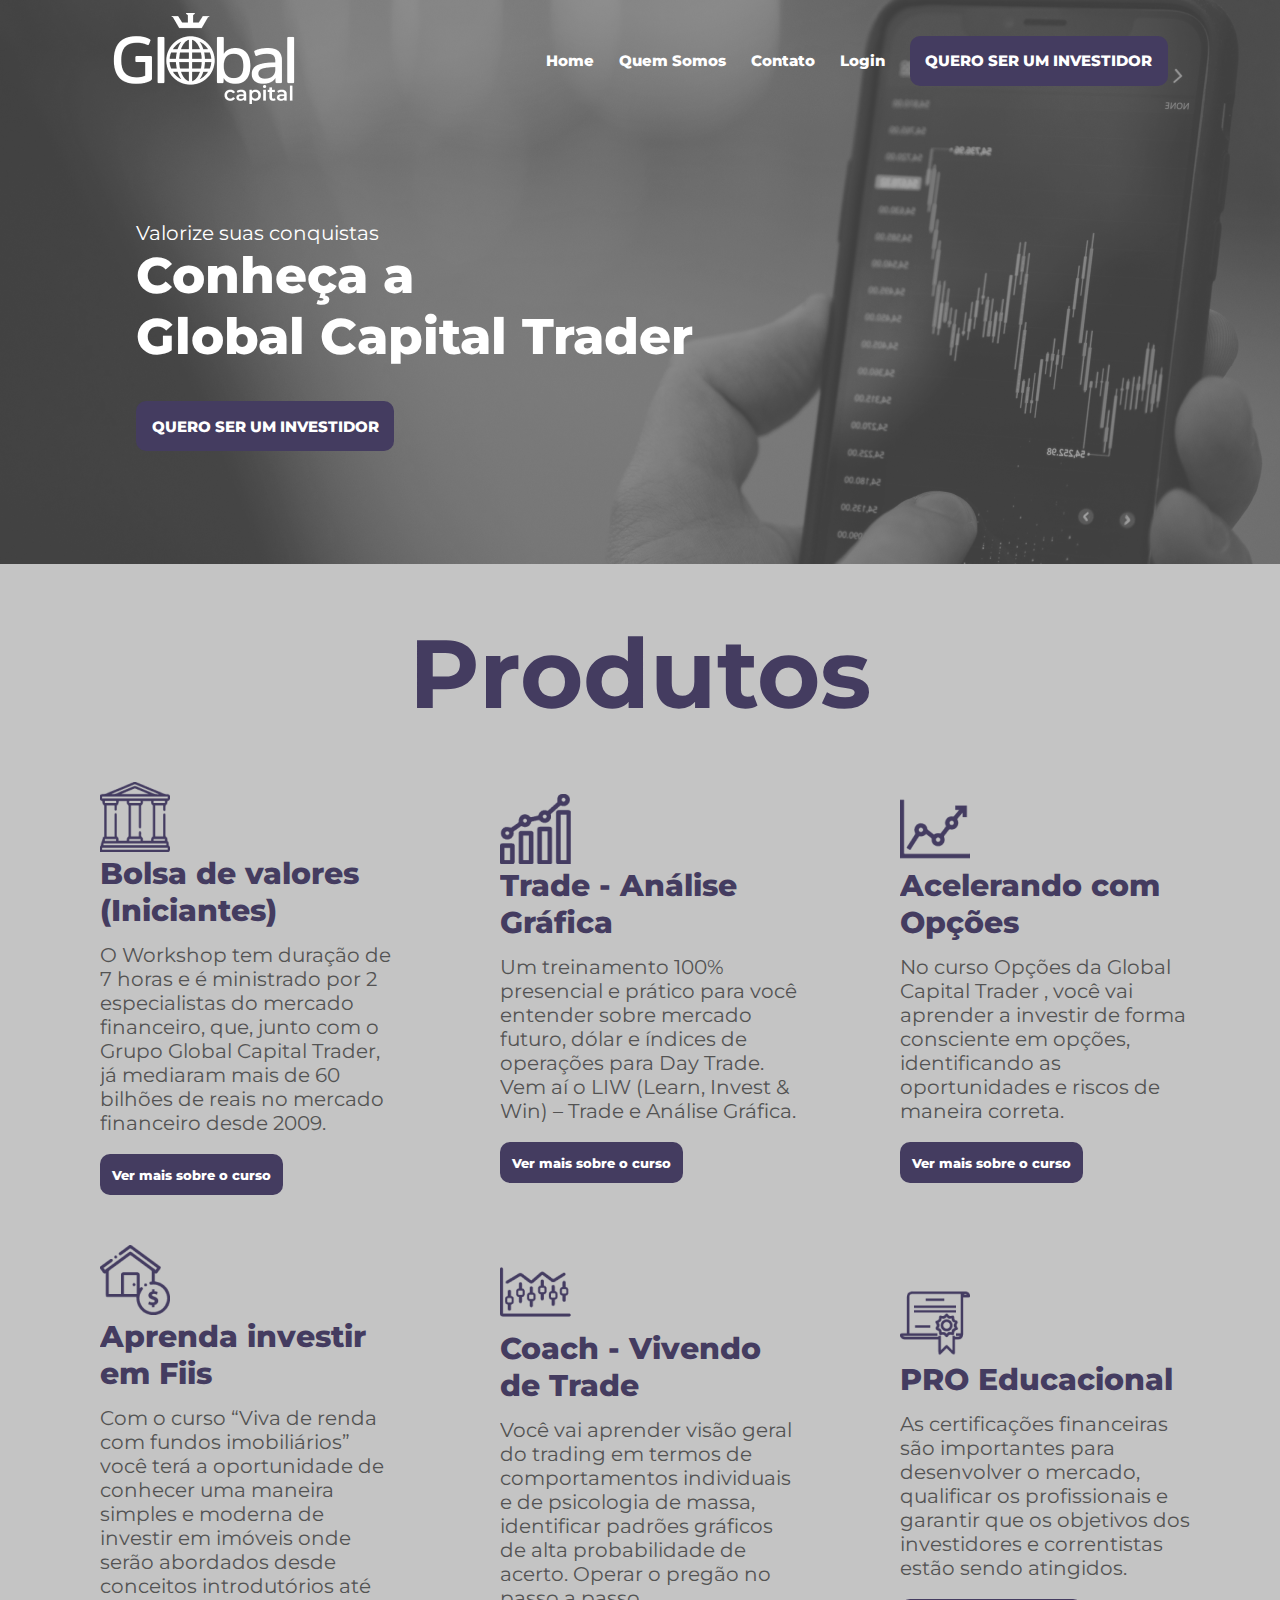
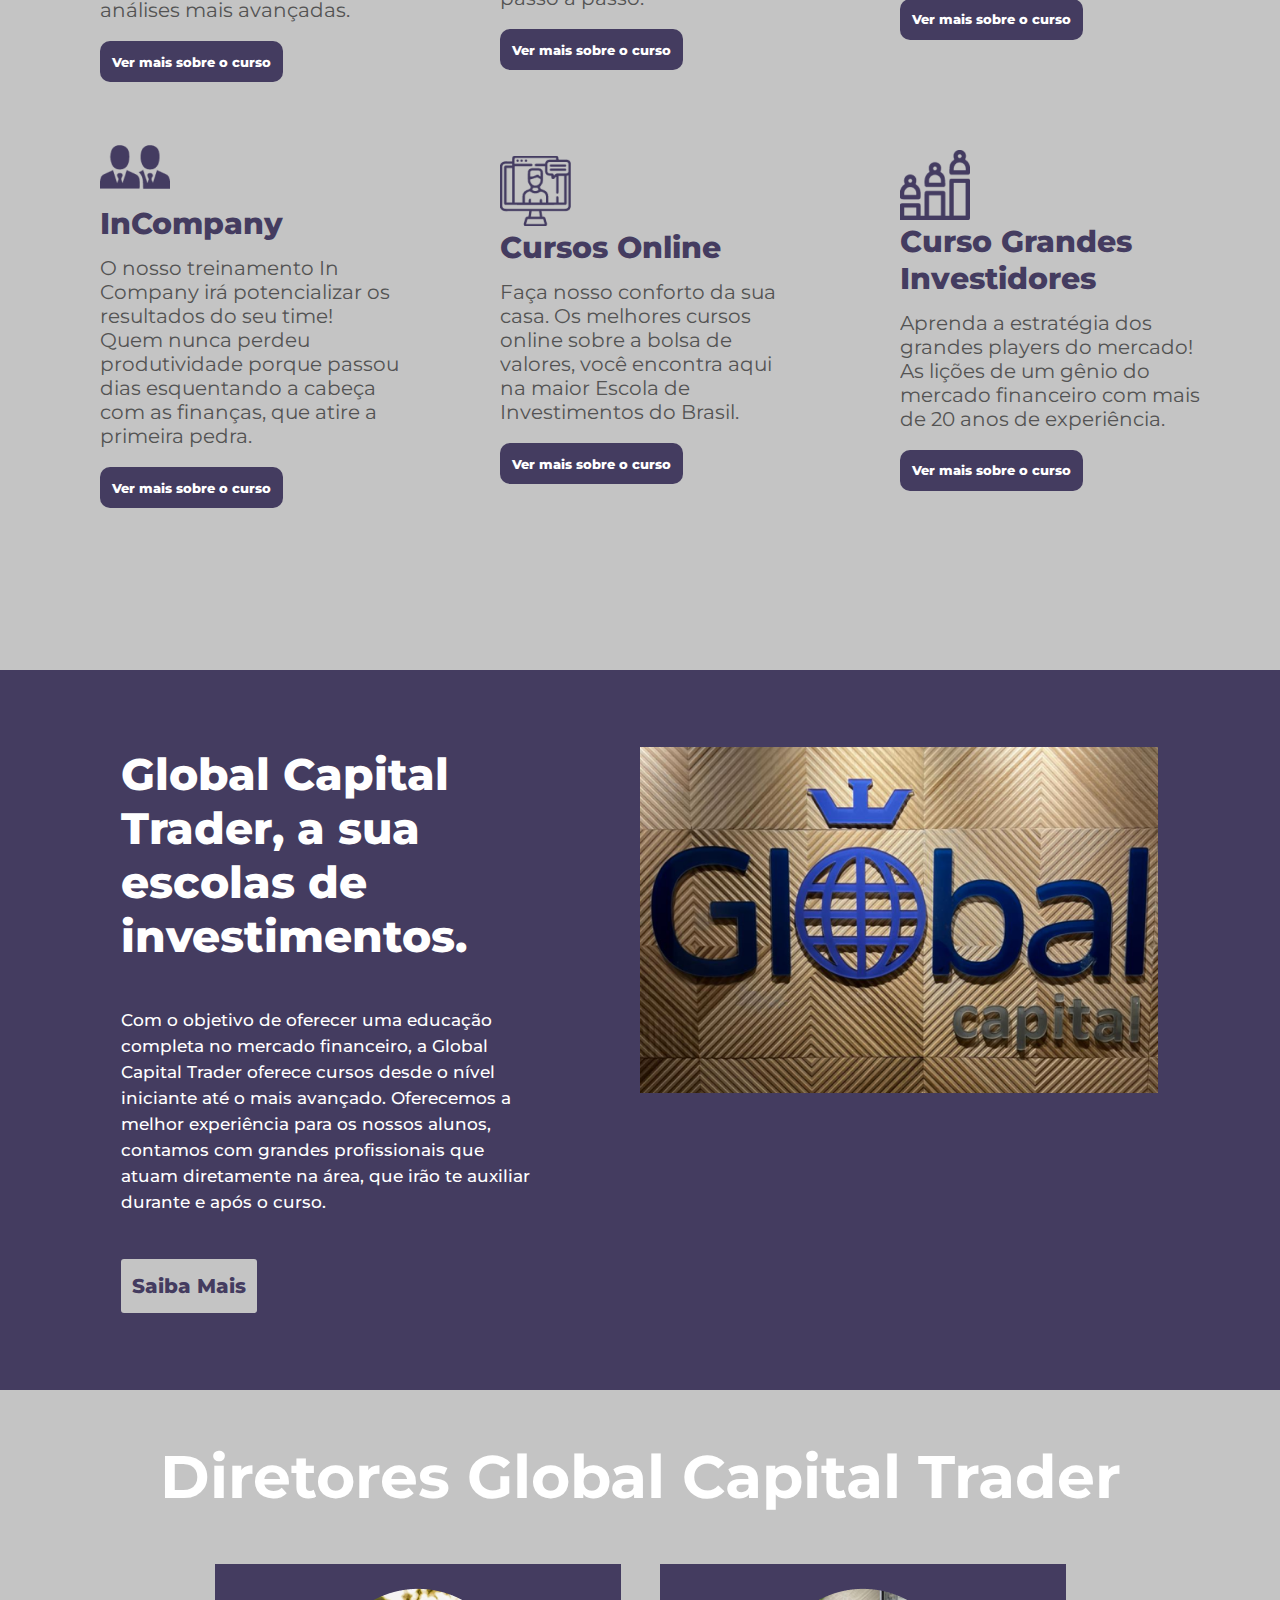
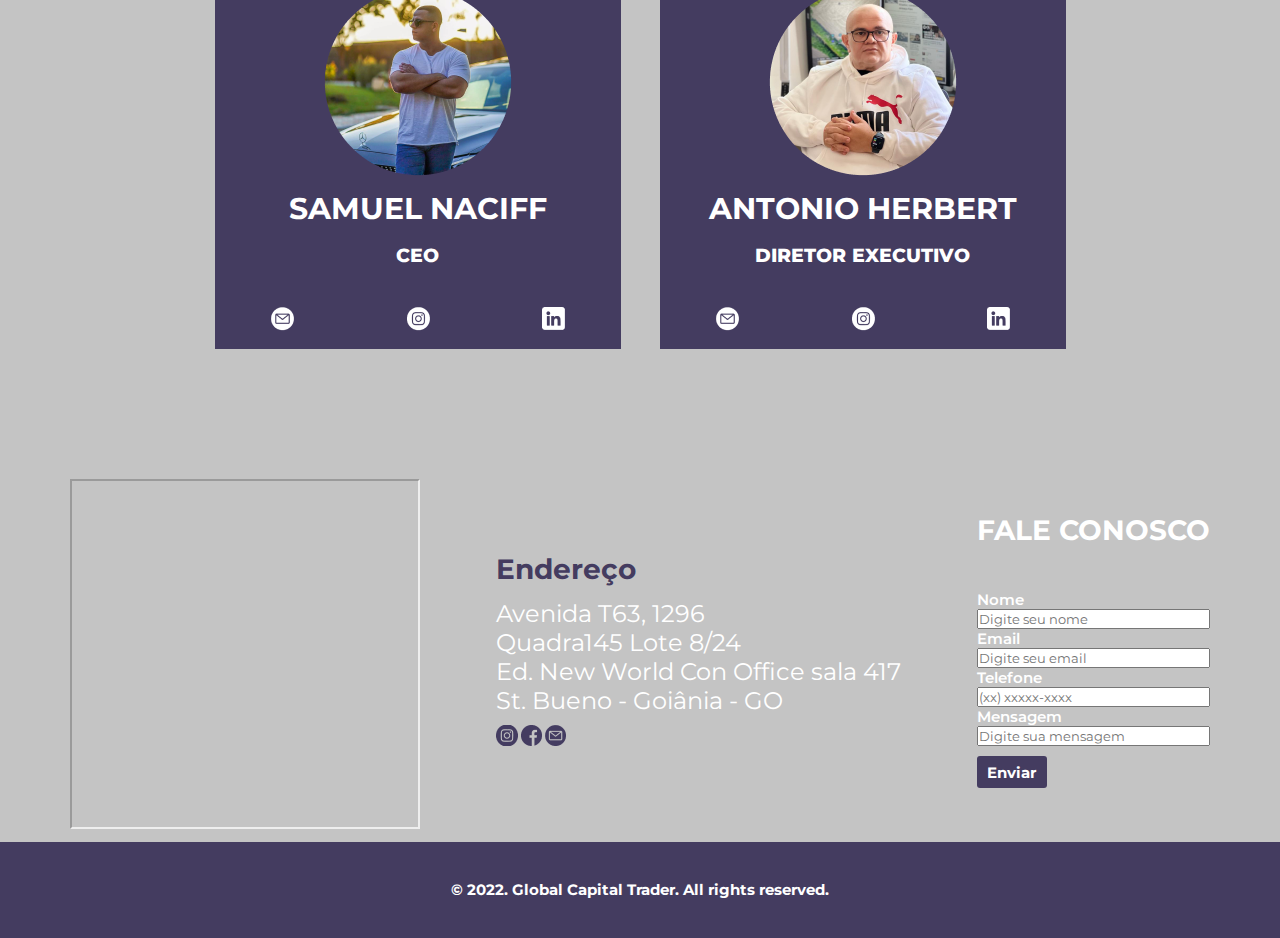
==== commit bb0386e3: "resize itens" ====
--- a/index.html
+++ b/index.html
@@ -33,34 +33,36 @@
 
 </head>
 <body>
-    <header>
-        <nav>
-            <a class="logo"><img src="assets/img/Logo.png" alt="Global Capital Trader"></a>
-            <div class="mobile-menu">
-                <div class="line1"></div>
-                <div class="line2"></div>
-                <div class="line3"></div>
-            </div>
-            <ul class="nav-list">
-                <li><a href="#">Home</a></li>
-                <li><a href="#diretores">Quem Somos</a></li>
-                <li><a href="#contato">Contato</a></li>
-                <li><a href="https://globalcapitaltrader.com/login">Login</a></li>
-                <li><a href="https://globalcapitaltrader.com/register.php?id=c20ad4d76&invited_by=Hebert&app=12" id="inscreva-se-btn">QUERO SER UM INVESTIDOR</a></li>
-            </ul>
-        </nav>
-    </header>
-    <script src="/mobile-navbar.js"></script>
-
-    <main>
-        <div class="main-content">
-            <h2 class="second-text">Valorize suas conquistas</h2>
-            <h1 class="primary-text">Conheça a <br>Global Capital Trader</h1>
-            <div class="btn">
-                <a href="https://globalcapitaltrader.com/register.php?id=c20ad4d76&invited_by=Hebert&app=12" id="inscreva-se-btn">QUERO SER UM INVESTIDOR</a>
-            </div>
-        </div>
-    </main> 
+    <div id="hero">
+        <header>
+            <nav>
+                <a class="logo"><img src="assets/img/Logo.png" alt="Global Capital Trader"></a>
+                <div class="mobile-menu">
+                    <div class="line1"></div>
+                    <div class="line2"></div>
+                    <div class="line3"></div>
+                </div>
+                <ul class="nav-list">
+                    <li><a href="#">Home</a></li>
+                    <li><a href="#diretores">Quem Somos</a></li>
+                    <li><a href="#contato">Contato</a></li>
+                    <li><a href="https://globalcapitaltrader.com/login">Login</a></li>
+                    <li><a href="https://globalcapitaltrader.com/register.php?id=c20ad4d76&invited_by=Hebert&app=12" id="inscreva-se-btn">QUERO SER UM INVESTIDOR</a></li>
+                </ul>
+            </nav>
+        </header>
+        <script src="/mobile-navbar.js"></script>
+
+        <main>
+            <div class="main-content">
+                <h2 class="second-text">Valorize suas conquistas</h2>
+                <h1 class="primary-text">Conheça a <br>Global Capital Trader</h1>
+                <div class="btn">
+                    <a href="https://globalcapitaltrader.com/register.php?id=c20ad4d76&invited_by=Hebert&app=12" id="inscreva-se-btn">QUERO SER UM INVESTIDOR</a>
+                </div>
+            </div>
+        </main> 
+    </div>
    
 
     <div class="product-title">
--- a/CSS/index.css
+++ b/CSS/index.css
@@ -10,39 +10,34 @@
 /*Fundo-tela*/
 
 html {
-    height: 100vh;
     font-size: 62.5%;
     color: white;
     font-family: 'Montserrat';
 }
 
 body {
-        background-image: url(/assets/img/Fundo-Inicio.png);
-        background-position: center center;
-        background-position-y: 0px;
-        background-repeat: no-repeat;
+    min-height: 252px;
+    max-height: 560px;
+    min-width: 320px;
+    margin: 0;
+
+    background-image: url(../assets/img/Fundo-Inicio.png);
+    background-repeat: no-repeat;
+    background-position: center;
+    overflow: hidden
 }
 
- /*Responsive Mobile*/
-
-@media screen and (max-width: 480px) {
-    body {
-        width: 480px;
-    }
-}
-
- /*Responsive Tablet*/
-
- @media screen and (max-width: 768px) {
-    body {
-        width: 768px;
-    }
+#hero {
+    height: auto;
 }
 
 /*Centro - Conteúdo Principal*/
 
 main {
-    height: 87vh;
+    padding-top: 113px;
+    padding-bottom: 113px;
+    min-height: 300px;
+    max-height: 560px;
     display: flex;
     justify-content: left;
     align-items: left;
@@ -82,9 +77,9 @@
 /*Texto conteúdo principal*/
 
 .primary-text {
-    width: 717px;
+    width: auto;
     font-weight: 800;
-    font-size: 64px;
+    font-size: 50px;
     margin-bottom: 34px;
     text-align: left;
 }
@@ -92,7 +87,7 @@
 .second-text {
     font-style: normal;
     font-weight: 400;
-    font-size: 24px;
+    font-size: 20px;
 }
 
 /*Text Responsive Margin Mobile*/
@@ -101,29 +96,11 @@
     .main-content {
         margin-left: 29px;
     }
-    .primary-text {
-        font-size: clamp(20px, 1em + 3vw, 30px);
-    }
-    
-    .second-text {
-        font-style: normal;
-        font-weight: 400;
-        font-size: clamp(11px, 1em + 0.3vw, 24px);
-    }
 }
 
 @media screen and (max-width: 768px) {
     .main-content {
         margin-left: 29px;
-    }
-    .primary-text {
-        font-size: clamp(20px, 1em + 3vw, 50px);
-    }
-    
-    .second-text {
-        font-style: normal;
-        font-weight: 400;
-        font-size: clamp(11px, 1em + 0.3vw, 24px);
     }
 }
 
--- a/CSS/Components/produtos.css
+++ b/CSS/Components/produtos.css
@@ -113,4 +113,10 @@
         flex-direction: column;
         align-content: center;
     }
+}
+
+@media screen and (max-width: 414px) {
+    .produtos {
+        margin-top: -2000px;
+    }
 }--- a/CSS/Components/container.css
+++ b/CSS/Components/container.css
@@ -29,10 +29,11 @@
 }
 
 #contato_form div iframe {
-    width: 500px;
-    height: 400px;
+    width: 350px;
+    height: 350px;
     transition: all 1.5s ease-in-out;
 }
+
 
 .socialmedia-form {
     flex-direction: row;
--- a/CSS/Components/style.css
+++ b/CSS/Components/style.css
@@ -54,7 +54,7 @@
   background-position: center center;
   background-size: cover;
   background-repeat: no-repeat;
-  margin-bottom: -60px;
+  margin-bottom: 0;
 }
 
 .nav-list {
@@ -101,6 +101,7 @@
   }
 
   .nav-list {
+    overflow: hidden;
     position: absolute;
     top: 15vh;
     right: 0;
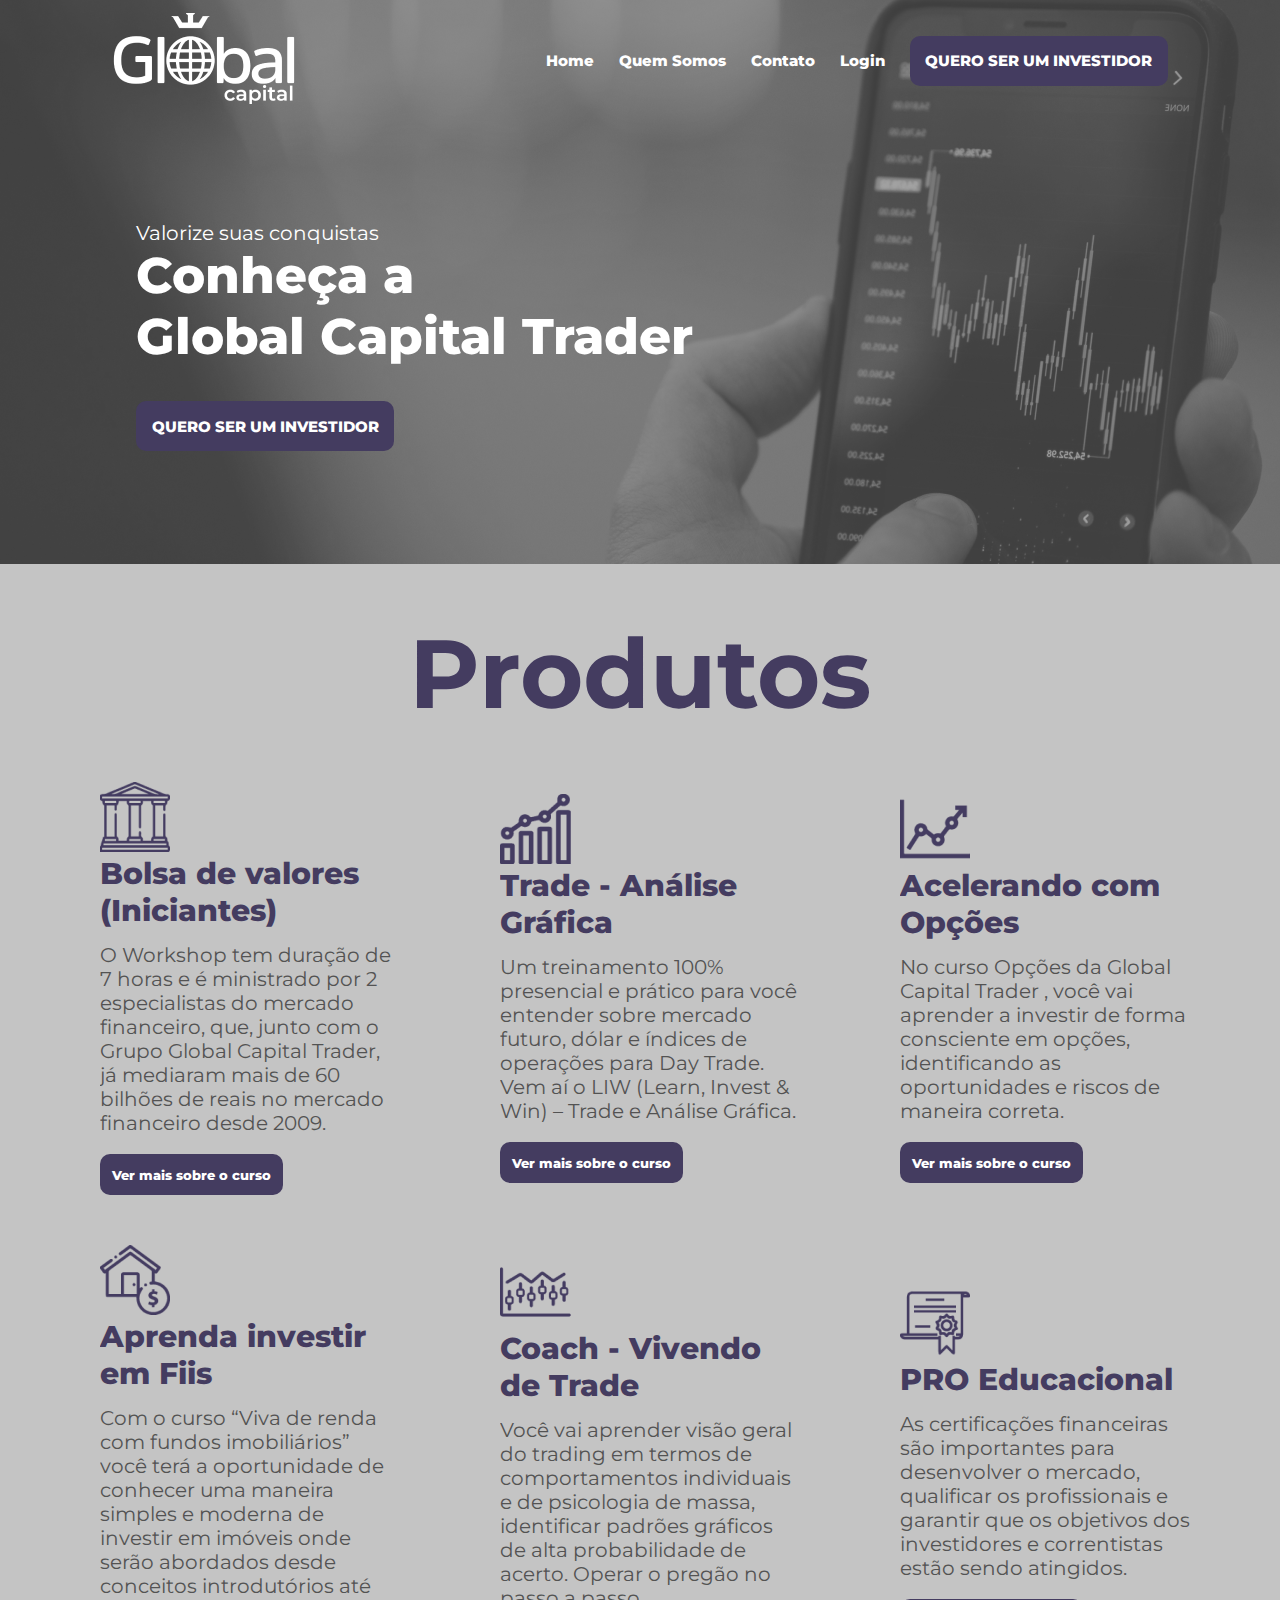
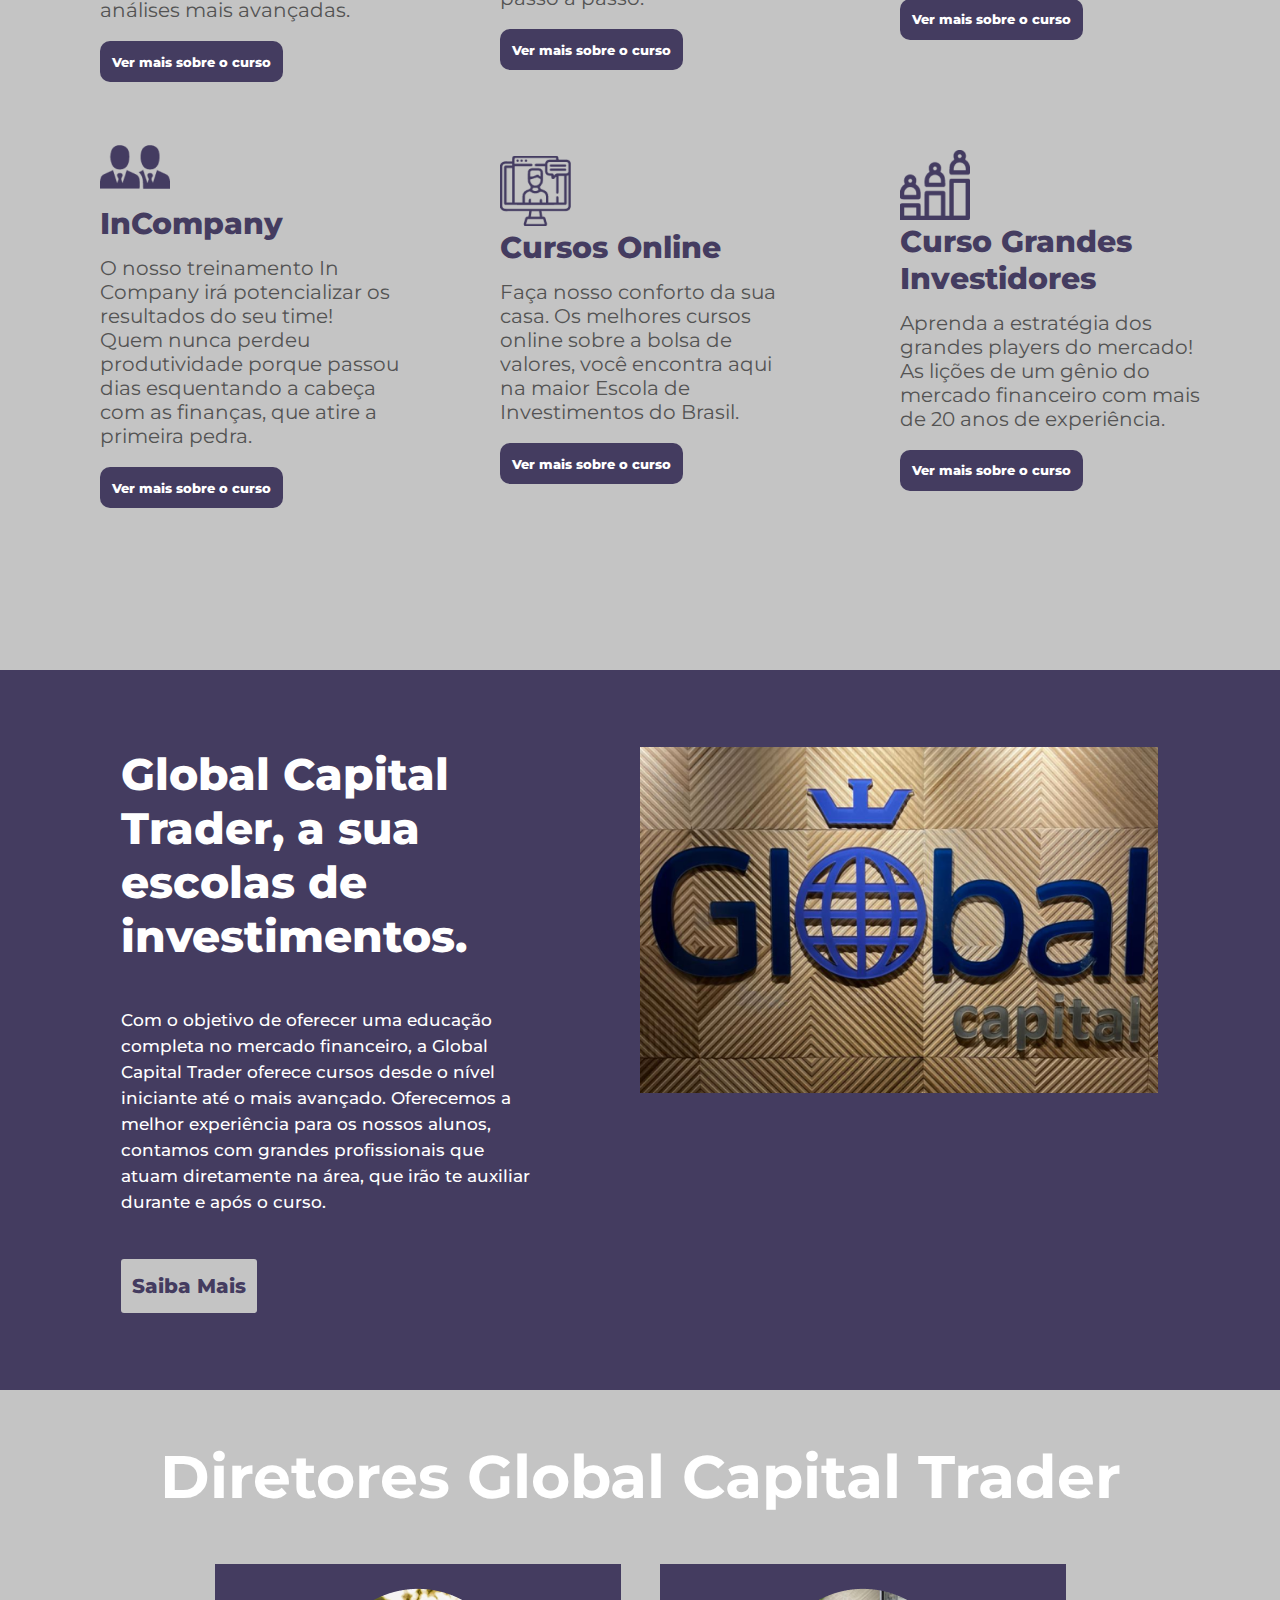
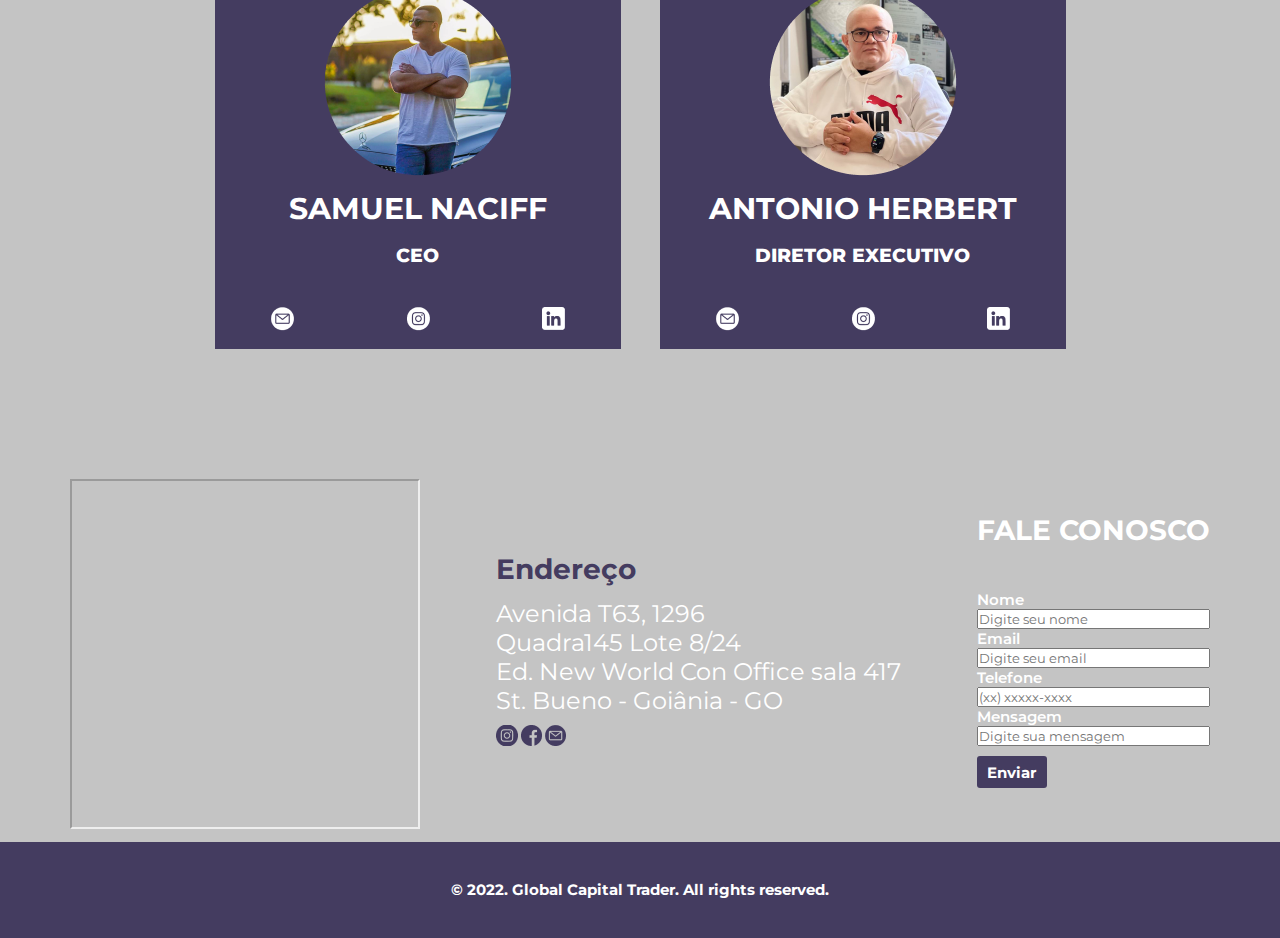
==== commit 9cb735cf: "resize id hero" ====
--- a/index.html
+++ b/index.html
@@ -37,16 +37,11 @@
         <header>
             <nav>
                 <a class="logo"><img src="assets/img/Logo.png" alt="Global Capital Trader"></a>
-                <div class="mobile-menu">
-                    <div class="line1"></div>
-                    <div class="line2"></div>
-                    <div class="line3"></div>
-                </div>
                 <ul class="nav-list">
-                    <li><a href="#">Home</a></li>
-                    <li><a href="#diretores">Quem Somos</a></li>
-                    <li><a href="#contato">Contato</a></li>
-                    <li><a href="https://globalcapitaltrader.com/login">Login</a></li>
+                    <li><a href="#" id="home">Home</a></li>
+                    <li><a href="#diretores" id="about-us">Quem Somos</a></li>
+                    <li><a href="#contato" id="contact">Contato</a></li>
+                    <li><a href="https://globalcapitaltrader.com/login" id="login">Login</a></li>
                     <li><a href="https://globalcapitaltrader.com/register.php?id=c20ad4d76&invited_by=Hebert&app=12" id="inscreva-se-btn">QUERO SER UM INVESTIDOR</a></li>
                 </ul>
             </nav>
--- a/CSS/index.css
+++ b/CSS/index.css
@@ -20,22 +20,19 @@
     max-height: 560px;
     min-width: 320px;
     margin: 0;
+}
 
+#hero {
     background-image: url(../assets/img/Fundo-Inicio.png);
     background-repeat: no-repeat;
     background-position: center;
-    overflow: hidden
-}
-
-#hero {
-    height: auto;
+    min-height: 100px;
 }
 
 /*Centro - Conteúdo Principal*/
 
 main {
     padding-top: 113px;
-    padding-bottom: 113px;
     min-height: 300px;
     max-height: 560px;
     display: flex;
--- a/CSS/Components/product-title.css
+++ b/CSS/Components/product-title.css
@@ -1,10 +1,4 @@
 @import url('https://fonts.googleapis.com/css2?family=Montserrat:wght@400;500;600;700;800;900&display=swap');
-
-*{
-    margin: 0;
-    padding: 0;
-    box-sizing: border-box;
-}
 
 .product-title {
     padding-top: 50px;
--- a/CSS/Components/produtos.css
+++ b/CSS/Components/produtos.css
@@ -113,10 +113,4 @@
         flex-direction: column;
         align-content: center;
     }
-}
-
-@media screen and (max-width: 414px) {
-    .produtos {
-        margin-top: -2000px;
-    }
 }--- a/CSS/Components/container.css
+++ b/CSS/Components/container.css
@@ -142,5 +142,4 @@
     font-weight: 400;
     font-size: 24px;
     line-height: 29px;
-}
-
+}--- a/CSS/Components/style.css
+++ b/CSS/Components/style.css
@@ -54,7 +54,7 @@
   background-position: center center;
   background-size: cover;
   background-repeat: no-repeat;
-  margin-bottom: 0;
+  padding-bottom: 113px;
 }
 
 .nav-list {
@@ -87,67 +87,16 @@
 /*Responsive Menu*/
 
 @media screen and (max-width:920px) {
-  nav {
-    margin-top: -13px;
-    background: #C4C4C4;
-    height: 15vh;
-  }  
-  body {
-    overflow-x: hidden;
-  }
-
-  .nav-list li a#inscreva-se-btn {
+    .nav-list li a#inscreva-se-btn {
     display: none;
   }
-
-  .nav-list {
-    overflow: hidden;
-    position: absolute;
-    top: 15vh;
-    right: 0;
-    width: 35vw;
-    height: 92vh;
-    background: #C4C4C4;
-    flex-direction: column;
-    align-items: center;
-    justify-content: space-around; 
-    transform: translateX(100%);
-    transition: transform 0.3s ease-in;
+  .nav-list li a#home {
+    display: none;
   }
-  .nav-list li {
-    margin-left: 0;
-    opacity: 0;
-    }
-  .mobile-menu {
-    display: block;
+  .nav-list li a#about-us {
+    display: none;
   }
-}
-
-.nav-list.active {
-  transform: translateX(0);
-}
-
-@keyframes navLinkFade {
-  from {
-    opacity: 0;
-    transform: translateX(50px);
+  .nav-list li a#contact {
+    display: none;
   }
-  to {
-    opacity: 1;
-    transform: translateX(0);
-  }
-}
-
-.mobile-menu.active .line1 {
-  transform: rotate(-45deg) translate(-8px, 8px);
-  background-color: #443C60;
-}
-
-.mobile-menu.active .line2 {
-  opacity: 0;
-}
-
-.mobile-menu.active .line3 {
-  transform: rotate(45deg) translate(-5px, -7px);
-  background-color: #443C60;
 }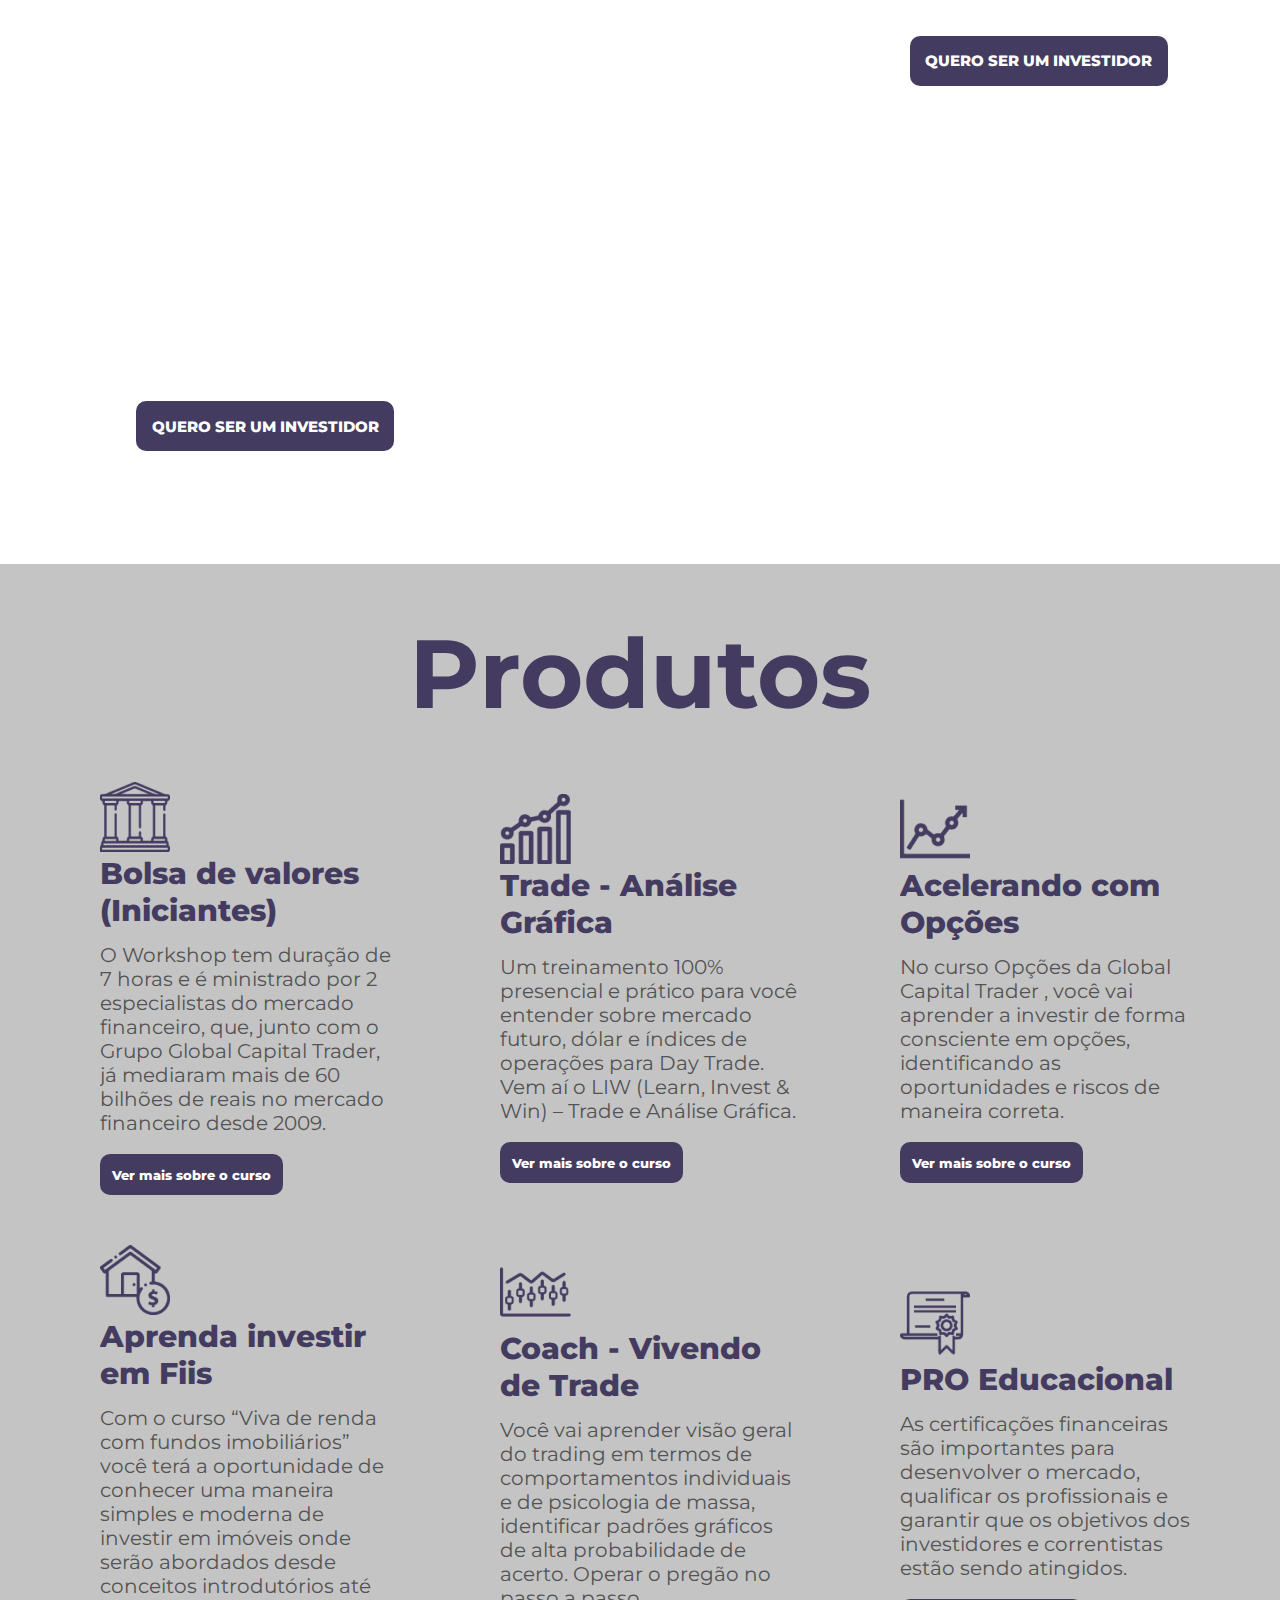
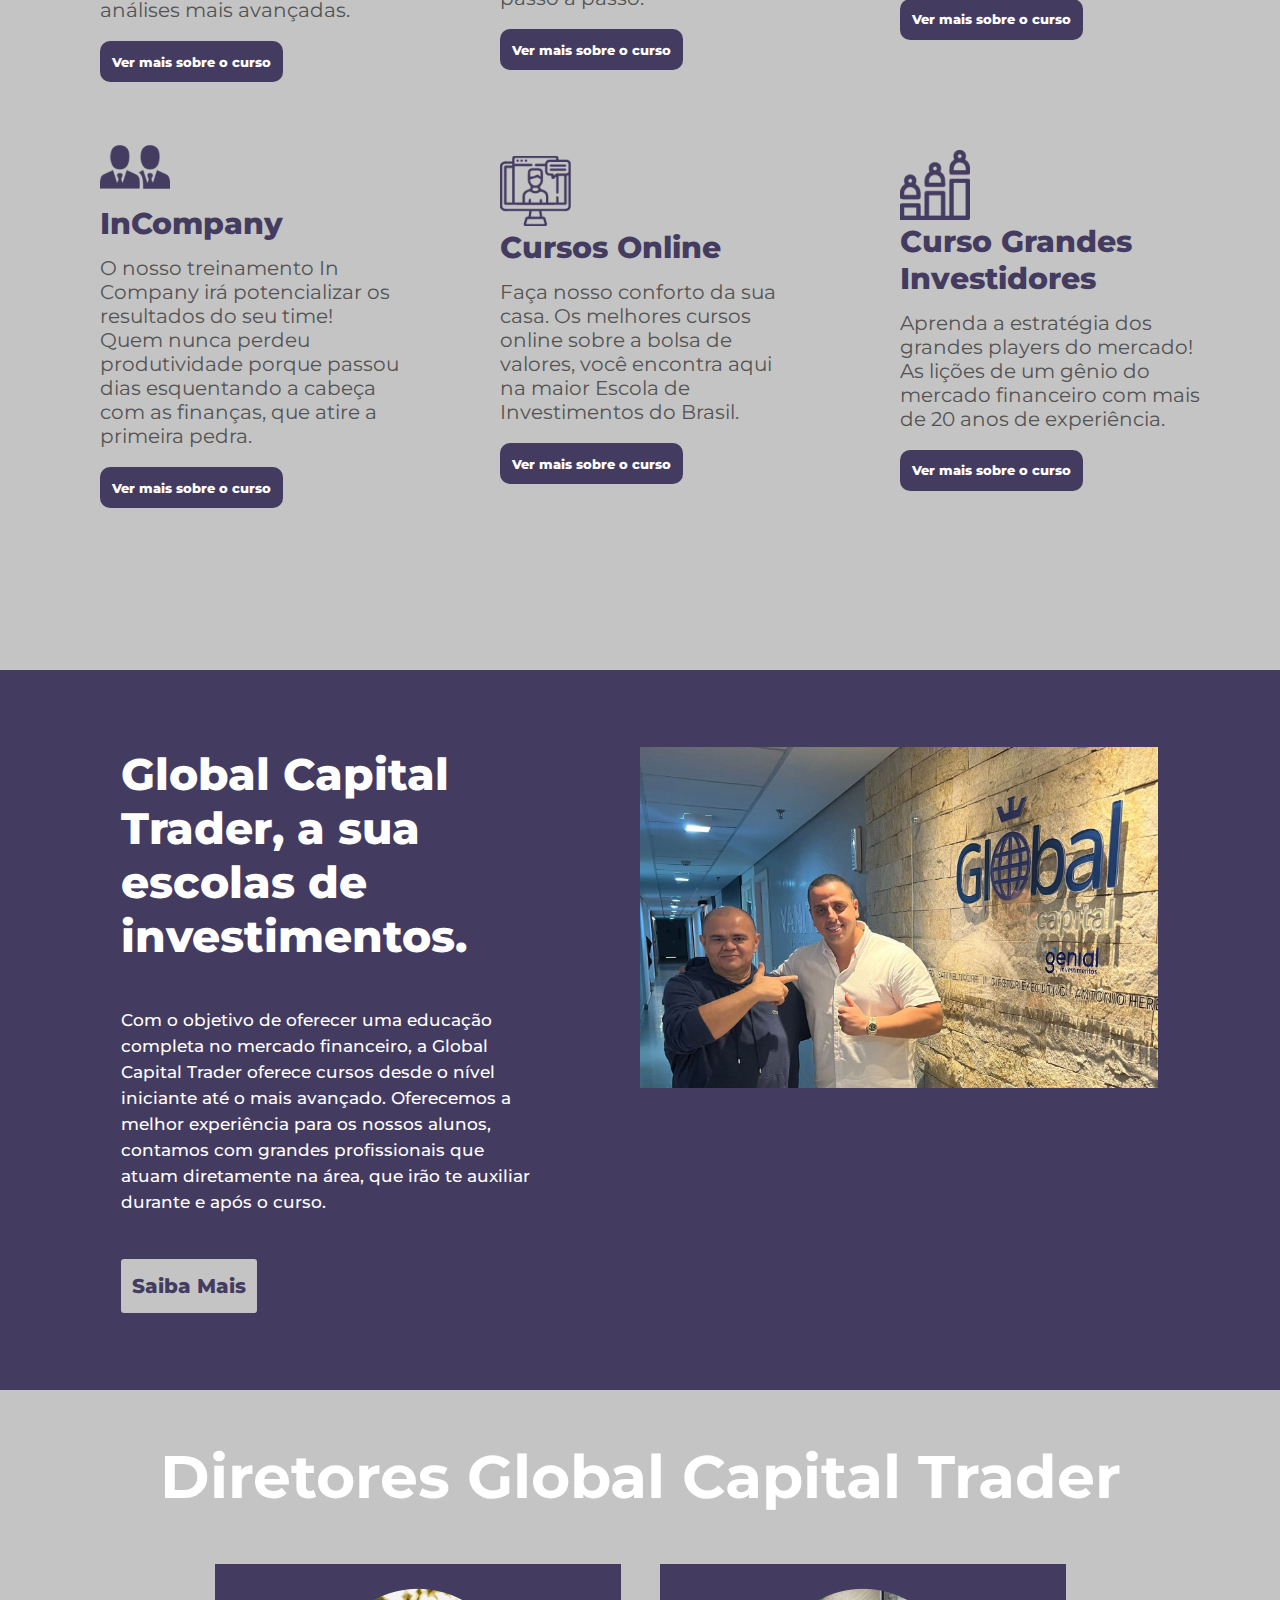
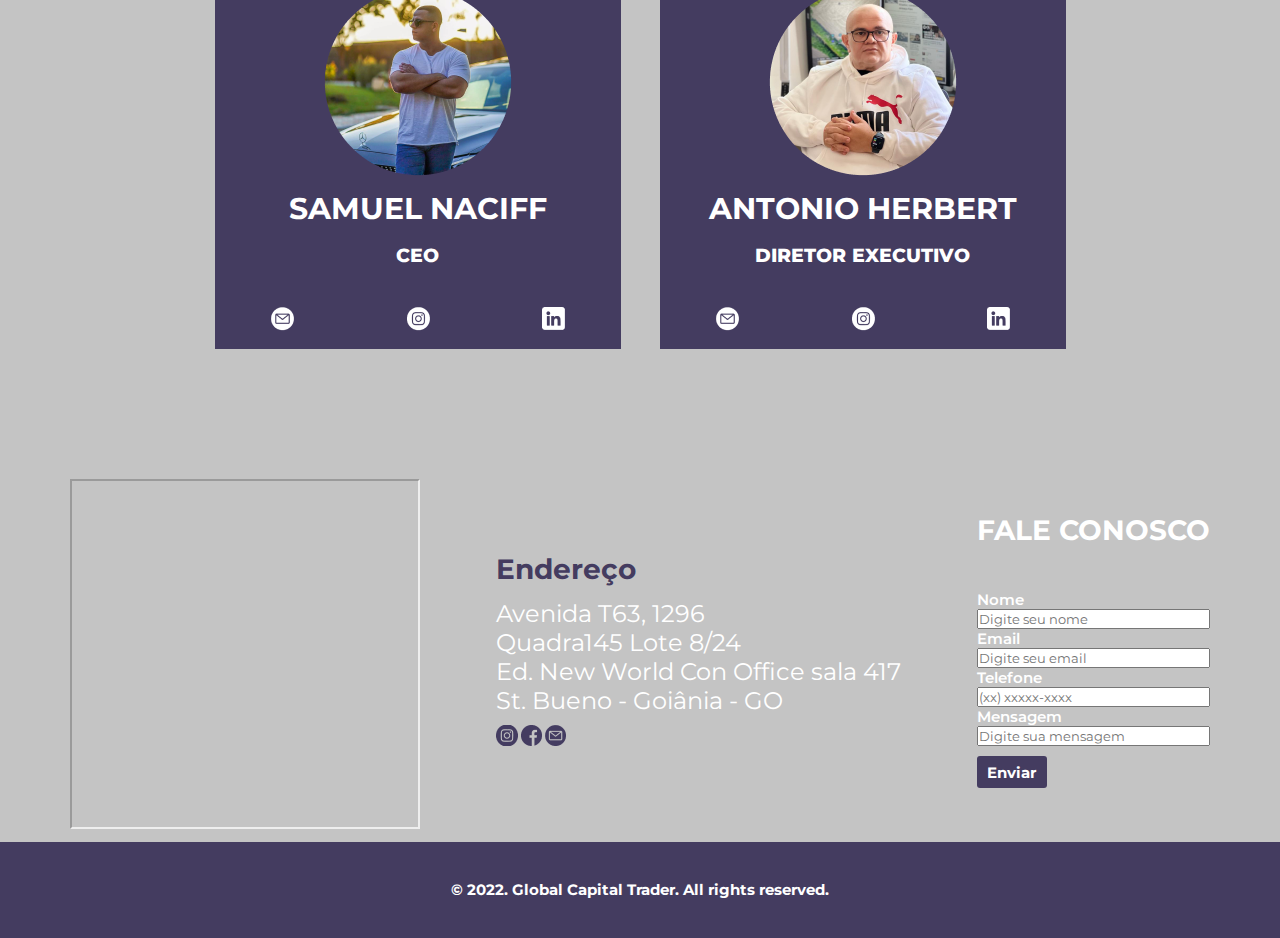
==== commit 1a57ac61: "Add page cursos" ====
--- a/index.html
+++ b/index.html
@@ -59,7 +59,6 @@
         </main> 
     </div>
    
-
     <div class="product-title">
         <h1>Produtos</h1>
     </div>
@@ -168,7 +167,7 @@
 
     <div class="box-pdf">
         <div class="card-pdf">
-            <img src="assets/img/escritorio.png">
+            <img src="assets/img/1.jpeg">
             <h5>Global Capital Trader, a sua escolas de investimentos.</h5>
             <p>Com o objetivo de oferecer uma educação completa no mercado financeiro, a Global Capital Trader oferece cursos desde o nível iniciante até o mais avançado. Oferecemos a melhor experiência para os nossos alunos, contamos com grandes profissionais que atuam diretamente na área, que irão te auxiliar durante e após o curso.</p>
             <a href="assets/pdf/Apresentação_Global_Cpital.pdf" download="Apresentação_Global_Cpital.pdf" type="application/pdf">Saiba Mais</a>
--- a/CSS/index.css
+++ b/CSS/index.css
@@ -18,15 +18,16 @@
 body {
     min-height: 252px;
     max-height: 560px;
-    min-width: 320px;
-    margin: 0;
+    width: auto;
+    margin: 0 auto;
 }
 
 #hero {
-    background-image: url(../assets/img/Fundo-Inicio.png);
+    background-image: url(../assets/img/fundo-inicio.png);
     background-repeat: no-repeat;
     background-position: center;
-    min-height: 100px;
+    width: auto;
+    background-size: cover;
 }
 
 /*Centro - Conteúdo Principal*/
--- a/CSS/Components/box-pdf.css
+++ b/CSS/Components/box-pdf.css
@@ -22,6 +22,7 @@
     padding-top: 77px;
     padding-right: 122px;
     margin-bottom: 77px;
+    display: block;
 }
 
 .box-pdf .card-pdf h5{
